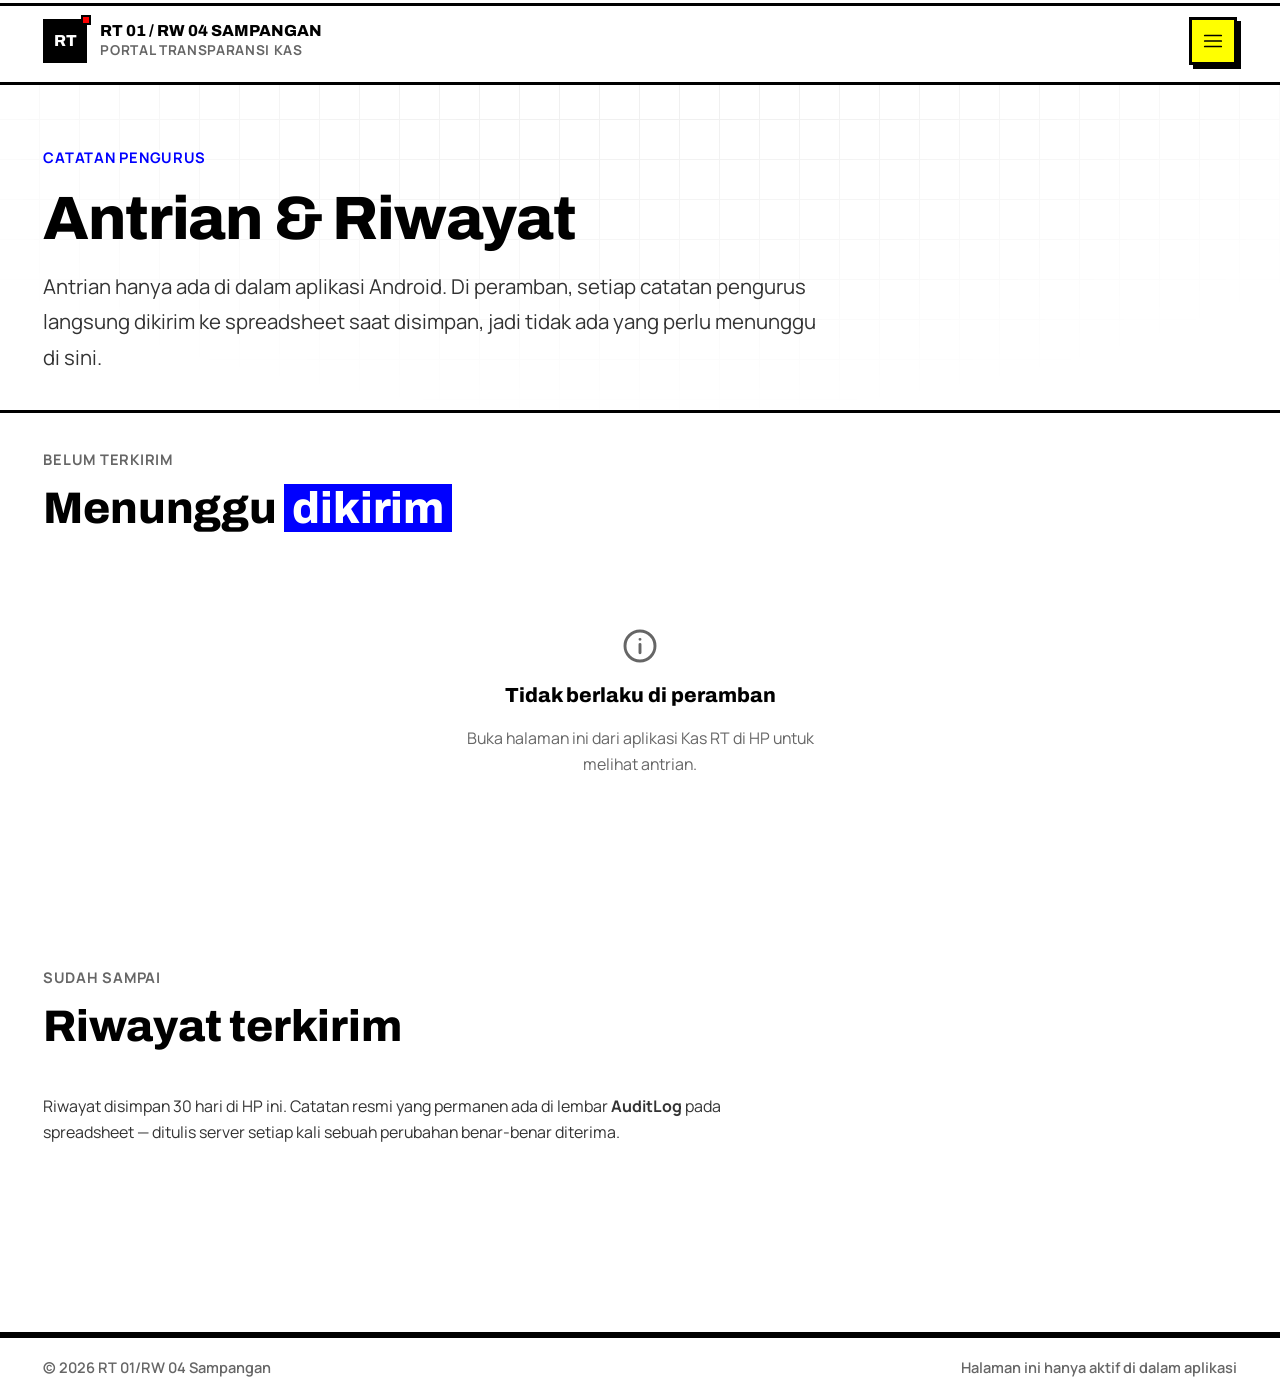
==== antrian.html @ a2fa1a93 "+menu ringkas menu + tambah menu arsip" ====
<!doctype html>
<html lang="id" class="no-js">
<head>
<meta charset="UTF-8">
<meta name="viewport" content="width=device-width, initial-scale=1">
<title data-pola="Antrian &amp; Riwayat — {rt}">Antrian &amp; Riwayat — RT 01/RW 04 Sampangan</title>
<meta name="description" content="Daftar catatan pengurus yang belum terkirim ke spreadsheet, dan perubahan yang perlu ditinjau.">
<meta name="color-scheme" content="light">
<meta name="robots" content="noindex">
<link rel="icon" href="data:image/svg+xml,%3Csvg xmlns='http://www.w3.org/2000/svg' viewBox='0 0 24 24'%3E%3Crect width='24' height='24' fill='%23FFFF00'/%3E%3Crect x='1.5' y='1.5' width='21' height='21' fill='none' stroke='%23000000' stroke-width='3'/%3E%3Ctext x='12' y='16.5' font-family='Verdana,sans-serif' font-size='10' font-weight='700' fill='%23000000' text-anchor='middle'%3ERT%3C/text%3E%3C/svg%3E">
<!-- Font dimuat lokal lewat @font-face di tokens.css (lihat catatan di sana).
     Tidak ada permintaan ke CDN Google: situs jadi satu perjalanan jaringan
     lebih ringan, dan di dalam aplikasi Android tipografinya tetap benar saat
     warga sedang offline. -->
<link rel="preload" href="assets/font/archivo-latin-var.woff2" as="font" type="font/woff2" crossorigin>
<link rel="preload" href="assets/font/manrope-latin-var.woff2" as="font" type="font/woff2" crossorigin>
<link rel="stylesheet" href="assets/css/tokens.css">
<link rel="stylesheet" href="assets/css/base.css">
<link rel="stylesheet" href="assets/css/motion.css">
<link rel="stylesheet" href="assets/css/components.css">
</head>
<body>
<!--
  HALAMAN KHUSUS APLIKASI.

  Dibuat sebagai halaman web, bukan layar native, dengan sengaja: isinya
  memperbandingkan angka rupiah, tanggal, dan nama kolom lembar — persis
  jenis tampilan yang sudah punya komponennya di sini (kartu, tabel, lencana,
  tombol brutalist). Membangunnya lagi dengan View Android berarti memelihara
  dua bahasa desain untuk satu produk, dan yang kedua pasti akan tertinggal.

  Dibuka lewat peramban biasa, halaman ini menjelaskan dirinya dan berhenti —
  tidak ada antrian di luar aplikasi.
-->
<div class="scroll-progress" aria-hidden="true"><span class="scroll-progress__bar"></span></div>
<a class="skip-link" href="#konten">Langsung ke konten</a>

<div class="bg-canvas" aria-hidden="true">
  <div class="bg-canvas__grid"></div>
</div>

<header class="site-header">
  <div class="container site-header__row">
    <a href="index.html" class="brand">
      <span class="brand__mark" aria-hidden="true">RT</span>
      <span class="brand__text">
        <span class="brand__name" data-isi="nama_rt">RT 01 / RW 04 Sampangan</span>
        <span class="brand__sub">Portal Transparansi Kas</span>
      </span>
    </a>

    <button class="nav-toggle" aria-expanded="false" aria-controls="nav-utama" aria-label="Buka menu navigasi">
      <svg class="nav-toggle__open" width="20" height="20" viewBox="0 0 24 24" fill="none" stroke="currentColor" stroke-width="1.9" stroke-linecap="round"><path d="M3 6h18M3 12h18M3 18h18"/></svg>
      <svg class="nav-toggle__close" width="20" height="20" viewBox="0 0 24 24" fill="none" stroke="currentColor" stroke-width="1.9" stroke-linecap="round"><path d="M18 6 6 18M6 6l12 12"/></svg>
    </button>

    <nav class="nav" id="nav-utama" aria-label="Navigasi utama">
      <a class="nav__link" href="index.html">Beranda</a>
      <a class="nav__link" href="laporan.html">Laporan Kas</a>
      <a class="nav__link" href="iuran.html">Iuran Warga</a>
      <a class="nav__link" href="kegiatan.html">Kegiatan</a>
      <a class="nav__link" href="bank-bpd.html">Rekening BPD</a>
      <a class="nav__link" href="dana-operasional.html">Dana Operasional</a>
      <a class="nav__link" href="tentang.html">Tentang</a>
      <a class="nav__link" href="https://arsip-gratis.my.id" target="_blank" rel="noopener">Simpan File Gratis</a>
    </nav>
  </div>
</header>

<main class="site-main" id="konten">

  <div class="page-head">
    <div class="container">
      <p class="eyebrow eyebrow--accent reveal">Catatan Pengurus</p>
      <h1 class="page-head__title reveal">Antrian &amp; Riwayat</h1>
      <p class="lede reveal" id="ringkasan">
        Catatan yang Anda buat saat tidak ada internet menunggu di sini sampai
        berhasil dikirim ke spreadsheet.
      </p>
    </div>
  </div>

  <!-- Perlu ditinjau: bentrok dan penolakan. Ditaruh PALING ATAS karena
       inilah satu-satunya bagian halaman ini yang menunggu keputusan orang. -->
  <section class="container section" style="padding-top:var(--sp-6)" id="bagian-tinjau" hidden>
    <div class="page-head__row mb-5 reveal">
      <div>
        <p class="eyebrow">Butuh Keputusan Anda</p>
        <h2 style="margin-top:var(--sp-3)">Perlu <span class="highlight-red">ditinjau</span></h2>
      </div>
    </div>
    <div id="daftar-tinjau" class="antrian-daftar"></div>
  </section>

  <section class="container section" style="padding-top:var(--sp-6)">
    <div class="page-head__row mb-5 reveal">
      <div>
        <p class="eyebrow">Belum Terkirim</p>
        <h2 style="margin-top:var(--sp-3)">Menunggu <span class="highlight-blue">dikirim</span></h2>
      </div>
    </div>
    <div id="daftar-tertunda" class="antrian-daftar"></div>
  </section>

  <section class="container section" style="padding-top:var(--sp-6)">
    <div class="page-head__row mb-5 reveal">
      <div>
        <p class="eyebrow">Sudah Sampai</p>
        <h2 style="margin-top:var(--sp-3)">Riwayat terkirim</h2>
      </div>
    </div>
    <div id="daftar-terkirim" class="antrian-daftar"></div>
    <p class="fs-sm muted measure mt-4">
      Riwayat disimpan 30 hari di HP ini. Catatan resmi yang permanen ada di
      lembar <strong>AuditLog</strong> pada spreadsheet — ditulis server setiap
      kali sebuah perubahan benar-benar diterima.
    </p>
  </section>

</main>

<footer class="site-footer">
  <div class="container site-footer__bottom">
    <span>&copy; <span data-isi="tahun_sekarang">2026</span> <span data-isi="nama_rt">RT 01/RW 04 Sampangan</span></span>
    <span>Halaman ini hanya aktif di dalam aplikasi</span>
  </div>
</footer>

<script type="module" src="assets/js/pages/antrian.js"></script>
</body>
</html>
---- assets/css/tokens.css ----
/* ==========================================================================
   TOKENS — Tema "BRUTAL" (Neo-Brutalism)
   Sumber tunggal untuk warna, tipografi, spasi, bentuk, dan gerak.
   Ubah di sini, seluruh situs ikut. Jangan menulis hex mentah di berkas lain.

   Identitas diambil utuh dari spesifikasi tema BRUTAL: empat warna murni
   (merah/biru/kuning + hitam-putih), font Syne untuk judul dan Manrope untuk
   teks, border hitam 3px, sudut 0 di mana-mana, dan bayangan KERAS ber-offset
   (Npx Npx 0) — bukan blur. Interaksi khasnya: elemen "ditekan turun" saat
   hover/klik, bergeser ke arah bayangannya sementara bayangannya mengecil.

   Rujukan keputusan: DECISIONS.md CP-24 (menggantikan CP-19 "Neo-Brutalist RT",
   yang sendiri menggantikan CP-05 "Editorial Ledger").
   ========================================================================== */

/* ==========================================================================
   FONT DIMUAT DARI SINI, BUKAN DARI CDN GOOGLE

   Sebelumnya tiap halaman memanggil fonts.googleapis.com lewat <link>. Itu
   berarti tipografi seluruh situs bergantung pada permintaan jaringan yang
   bisa gagal — dan di dalam aplikasi Android yang memang dirancang jalan
   tanpa internet, ia PASTI gagal setiap kali warga sedang offline. Yang
   terlihat bukan "sedang offline", melainkan judul dan angka rupiah yang
   tiba-tiba berganti font sistem: aplikasinya terlihat rusak justru pada
   saat ia sebenarnya bekerja persis seperti seharusnya.

   Keduanya adalah font VARIABEL, jadi satu berkas per keluarga sudah memuat
   seluruh rentang bobot yang dipakai proyek ini (600–800 untuk judul,
   400–800 untuk teks). Total 58 KB — lebih kecil daripada kumpulan berkas
   statis yang akan diunduh CDN untuk bobot-bobot yang sama.

   Hanya subset LATIN yang disertakan. Seluruh isi situs berbahasa Indonesia
   dan tidak memakai satu pun karakter di luar rentang itu.

   Situs juga ikut untung: satu perjalanan pulang-pergi ke CDN hilang dari
   jalur render kritis setiap halaman.

   Rujukan keputusan: DECISIONS.md CP-27.
   ========================================================================== */

@font-face {
  font-family: 'Archivo';
  font-style: normal;
  /* Rentang, bukan satu angka — inilah cara font variabel dideklarasikan.
     Menuliskannya sebagai `font-weight: 700` akan membuat peramban
     mensintesis bobot lain dengan menebalkan garis secara kasar. */
  font-weight: 600 800;
  font-display: swap;
  src: url('../font/archivo-latin-var.woff2') format('woff2');
}

@font-face {
  font-family: 'Manrope';
  font-style: normal;
  font-weight: 400 800;
  font-display: swap;
  src: url('../font/manrope-latin-var.woff2') format('woff2');
}

:root {
  /* --- Palet inti ----------------------------------------------------------
     Empat warna aksen saja, semuanya PRIMER MURNI — tidak ada tint, shade,
     atau gradien. Kedalaman dibawa oleh border tebal dan bayangan keras,
     bukan oleh variasi warna. Ini inti dari bahasa neo-brutalist. */
  --brutal-red:    #FF0000;
  --brutal-blue:   #0000FF;
  --brutal-yellow: #FFFF00;

  /* --- Permukaan ------------------------------------------------------------
     Putih murni. Bukan kertas hangat — brutalism tidak berpura-pura jadi
     benda fisik. Dua abu netral hanya untuk isian yang sengaja diredam
     (kepala tabel, sel terkunci), bukan untuk membentuk hierarki. */
  --paper:          #FFFFFF;
  --surface:        #FFFFFF;
  --surface-alt:    #F5F5F5;
  --surface-sunk:   #EBEBEB;

  /* --- Tinta ----------------------------------------------------------------
     Hitam penuh, bukan "hampir hitam". --ink-3 dipatok #666666 persis seperti
     --text-muted di spesifikasi: 5.74:1 di atas putih, aman untuk teks kecil. */
  --ink:            #000000;
  --ink-2:          #333333;   /* 12.6:1 — paragraf sekunder */
  --ink-3:          #666666;   /* 5.74:1 — label eyebrow, keterangan kaki */

  /* --- Garis ----------------------------------------------------------------
     SEMUA border hitam penuh, termasuk pemisah internal. Tidak ada garis
     rambut abu-abu di tema ini; kalau sebuah garis tidak layak hitam, garis
     itu tidak layak ada. --line-soft tetap ada sebagai nama supaya komponen
     lama tidak perlu diubah, tapi nilainya kini sama-sama hitam. */
  --line:           #000000;
  --line-soft:      #000000;
  --line-strong:    #000000;

  /* Footer kini putih dengan garis atas hitam tebal (spesifikasi bagian 8),
     menggantikan latar biru-navy #0D1117 dari tema sebelumnya. Navy bukan
     bagian dari palet BRUTAL. */
  --footer-bg:      #FFFFFF;

  /* --- Aksen interaktif -----------------------------------------------------
     Biru = tautan, fokus, dan pos "Iuran". 8.59:1 di atas putih, jadi aman
     dipakai sebagai warna teks berukuran berapa pun. */
  --accent:         #0000FF;
  --accent-hover:   #0000CC;
  --accent-soft:    #E0E0FF;
  --accent-line:    #0000FF;

  /* Kuning CTA — SELALU sebagai isian dengan teks hitam di atasnya, tidak
     pernah sebagai warna teks (1.07:1 di atas putih, mustahil terbaca). */
  --highlight:      #FFFF00;
  --highlight-ink:  #000000;

  /* --- Merah kritis ---------------------------------------------------------
     #FF0000 di atas putih hanya 4.0:1 — LULUS untuk teks besar (≥24px, atau
     ≥18.7px tebal) tapi GAGAL untuk teks kecil. Karena situs ini dibaca warga
     sepuh (CP-06), pembagiannya dibuat eksplisit:

       --critical      → isian, border, angka besar, judul yang disorot
       --critical-ink  → SATU-SATUNYA merah yang boleh jadi teks kecil (5.53:1)

     Pola yang sama sudah dipakai tema sebelumnya untuk kuning
     (--pos-ipal-ink), jadi ini bukan pengecualian baru. */
  --critical:       #FF0000;
  --critical-ink:   #D40000;
  --critical-soft:  #FFE0E0;
  --critical-line:  #FF0000;

  /* --- Tiga pos dana --------------------------------------------------------
     Warna hanya penguat, tidak pernah satu-satunya penyampai makna — selalu
     didampingi huruf I/P/L di matrik iuran. Iuran = biru, IPAL = kuning,
     Lelayu = merah. */
  --pos-iuran:      #0000FF;
  --pos-ipal:       #FFFF00;
  --pos-lelayu:     #FF0000;
  --pos-iuran-soft: #E0E0FF;
  --pos-ipal-soft:  #FFFACC;
  --pos-lelayu-soft:#FFE0E0;

  /* Kuning murni sebagai warna TEKS mustahil dibaca. Nilai amber gelap ini
     dipakai di tempat pos-ipal muncul sebagai teks/ikon, bukan isian (7.34:1). */
  --pos-ipal-ink:   #665500;

  /* --- Fokus ----------------------------------------------------------------
     Cincin fokus brutalist: kotak tegas, bukan halo lembut. Dua lapis supaya
     tetap terlihat baik di atas putih maupun di atas isian berwarna. */
  --focus:          #0000FF;
  --focus-ring:     0 0 0 3px var(--paper), 0 0 0 6px var(--focus);

  /* --- Latar halaman --------------------------------------------------------
     Aurora blur dan butiran kertas DIMATIKAN permanen: efek lembut
     bertentangan langsung dengan bahasa yang datar dan tegas. Yang tersisa
     hanya kisi garis 40px — pola dekoratif `.grid-pattern` dari spesifikasi,
     dipakai sebagai latar halaman yang sangat diredam. */
  --aurora-a:       #0000FF;
  --aurora-b:       #FF0000;
  --aurora-opacity: 0;
  --grid-opacity:   0.06;
  --grain-opacity:  0;
  --grid-size:      40px;

  /* --- Tipografi ------------------------------------------------------------
     KETERBACAAN MENANG ATAS GAYA. Pembacanya warga sepuh (CP-06) dan isinya
     angka uang — kalau sebuah huruf atau angka bisa salah dibaca, desainnya
     gagal, sebagus apa pun tampilannya.

     Spesifikasi BRUTAL meminta Syne untuk judul. Syne DILEPAS (lihat CP-25):
     ia font display geometris dengan bentuk huruf nyeleneh, dan dipakai di
     ukuran kecil — apalagi untuk ANGKA RUPIAH — jadi sulit dibaca. Nilai
     brutalis tema ini sebenarnya tidak dibawa oleh font sama sekali,
     melainkan oleh border 3px, bayangan keras, sudut 0, dan warna primer.
     Jadi font bisa diganti tanpa kehilangan identitas sedikit pun.

     Archivo menggantikannya: grotesque dengan x-height besar, apertur
     terbuka (c/e/a/s tidak menutup), dan bentuk 1/l/I serta 0/O yang jelas
     berbeda — dirancang justru untuk tetap terbaca di ukuran kecil, tapi
     tetap punya bobot 800 yang tegas untuk judul raksasa. Archivo juga
     sudah pernah dipakai proyek ini (CP-19), jadi sudah terbukti cocok.

     Angka memakai Manrope + `tabular-nums` (lihat .num di base.css): satu
     lebar untuk semua digit sehingga kolom rupiah lurus, dengan bentuk
     angka yang lugas — bukan angka geometris yang harus ditebak. */
  --font-display: 'Archivo', 'Segoe UI', system-ui, sans-serif;
  --font-text:    'Manrope', 'Segoe UI', system-ui, sans-serif;
  --font-num:     'Manrope', 'Segoe UI', system-ui, sans-serif;

  /* Basis 17px (bukan 16px) dipertahankan dari CP-06 — dinaikkan demi warga
     sepuh. Semua ukuran memakai rem, jadi satu angka ini menggeser seluruh
     skala. Skala di bawah sengaja jauh lebih ekstrem daripada tema lama:
     judul brutalist harus terasa terlalu besar. */
  /* Ukuran kecil dinaikkan dari revisi pertama (0.72/0.8/0.88rem). Pada basis
     17px itu jatuh ke 12,2px untuk label — terlalu kecil untuk mata sepuh,
     apalagi label di tema ini uppercase dan ber-tracking lebar. Sekarang
     lantainya 13,6px. */
  --fs-2xs:  0.8rem;
  --fs-xs:   0.86rem;
  --fs-sm:   0.94rem;
  --fs-base: 1rem;
  --fs-md:   1.2rem;
  --fs-lg:   1.5rem;
  /* Batas BAWAH tiap clamp ditentukan oleh kata terpanjang yang harus muat
     di layar 320px, bukan dipilih karena enak dilihat. Judul brutalist tidak
     bisa membungkus di tengah kata tanpa terlihat rusak, jadi kata seperti
     "TERBUKA" (hero) dan "OPERASIONAL" (judul halaman) yang menetapkan
     lantainya. Batas atas tetap besar — di desktop judul memang harus terasa
     terlalu besar. */
  --fs-xl:   clamp(1.7rem, 1.4rem + 2.2vw, 2.6rem);
  --fs-2xl:  clamp(1.85rem, 1.1rem + 3.4vw, 3.6rem);
  --fs-3xl:  clamp(2.2rem, 1.3rem + 5vw, 4.6rem);
  --fs-hero: clamp(1.9rem, 0.6rem + 6.6vw, 6rem);

  /* Revisi pertama memakai 1:1 persis ("judul menumpuk", ciri brutalist).
     Itu terlalu rapat begitu judulnya lebih dari satu baris — baris saling
     bersentuhan dan mata kehilangan jejak saat pindah baris. 1.1 masih
     terbaca rapat dan tegas, tapi tiap baris punya ruang sendiri. */
  --lh-tight: 1.1;
  --lh-snug:  1.3;
  --lh-base:  1.65;
  --lh-loose: 1.75;

  /* Tracking negatif merapatkan huruf sampai saling menempel — musuh
     keterbacaan. Archivo tidak butuh dirapatkan seperti Syne, jadi nilainya
     dibuat nyaris netral; hanya judul raksasa yang sedikit dirapatkan
     (lihat .hero__title). */
  --ls-display: -0.005em;
  --ls-tight:    0em;
  --ls-label:    0.05em;   /* tracking-wider pada label uppercase pendek */

  /* --- Spasi (kelipatan 4) --------------------------------------------------- */
  --sp-1:  0.25rem;
  --sp-2:  0.5rem;
  --sp-3:  0.75rem;
  --sp-4:  1rem;
  --sp-5:  1.5rem;
  --sp-6:  2rem;
  --sp-7:  3rem;
  --sp-8:  4rem;
  --sp-9:  6rem;
  --sp-10: 8rem;

  --section-y: clamp(3rem, 2rem + 5vw, 5rem);
  --gutter:    clamp(1.15rem, 0.6rem + 2.6vw, 3rem);
  --measure:   68ch;
  --container: 1280px;   /* max-w-7xl, sesuai spesifikasi bagian 5 */
  --container-narrow: 860px;

  /* --- Bentuk ---------------------------------------------------------------
     NOL di semua tempat, tanpa kecuali — termasuk --r-pill. Tema sebelumnya
     masih menyisakan lencana bulat; spesifikasi BRUTAL menutup celah itu:
     "tidak ada sudut membulat sama sekali". Karena hampir seluruh komponen
     memakai variabel ini, cukup diubah di sini. */
  --r-sm:   0px;
  --r-md:   0px;
  --r-lg:   0px;
  --r-xl:   0px;
  --r-pill: 0px;

  /* --- Ketebalan border -----------------------------------------------------
     3px adalah standar `.brutal-border` dari spesifikasi. Hierarki TIDAK
     dibuat dengan menebalkan border (semua kotak penting sama tebal), tapi
     dengan kedalaman bayangan di bawah. --bw-1 hanya untuk pemisah paling
     rapat, mis. baris tabel matrik 91 warga. */
  --bw-1: 2px;
  --bw-2: 3px;
  --bw-3: 3px;

  /* --- Bayangan keras -------------------------------------------------------
     Offset tanpa blur, tanpa opacity. Inilah tanda tangan tema ini.
     Tiga tingkat kedalaman = tiga tingkat kepentingan:

       --sh-1 (4px) → lencana, tombol kecil, kartu sekunder
       --sh-2 (6px) → tombol utama, kartu, panel
       --sh-3 (8px) → kartu saldo, modal, elemen hero

     Tiap tingkat punya pasangan "--press": nilai saat elemen ditekan. Aturan
     mainnya, elemen bergeser PERSIS sejauh selisih offsetnya, sehingga sudut
     kanan-bawah bayangan tidak pernah bergerak — ilusi menekan tombol fisik.
     Memakai var(--ink) supaya satu definisi cukup. */
  --sh-1:       4px 4px 0 var(--ink);
  --sh-1-press: 2px 2px 0 var(--ink);
  --sh-2:       6px 6px 0 var(--ink);
  --sh-2-press: 3px 3px 0 var(--ink);
  --sh-3:       8px 8px 0 var(--ink);
  --sh-3-press: 4px 4px 0 var(--ink);

  /* Bayangan berwarna — dipakai hemat, hanya di kolase hero dan kartu yang
     memang mewakili satu pos dana tertentu. */
  --sh-red:    8px 8px 0 var(--brutal-red);
  --sh-blue:   8px 8px 0 var(--brutal-blue);
  --sh-yellow: 8px 8px 0 var(--brutal-yellow);

  /* --- Gerak ----------------------------------------------------------------
     0.1s ease untuk interaksi tekan, persis seperti spesifikasi: brutalism
     tidak "mengalun", ia menjepret. Durasi lebih panjang hanya untuk reveal
     saat gulir dan marquee. */
  --t-press: 100ms;
  --t-fast:  120ms;
  --t-base:  180ms;
  --t-slow:  300ms;
  --ease-out: cubic-bezier(0.16, 1, 0.3, 1);
  --ease-in:  cubic-bezier(0.7, 0, 0.84, 0);
  --ease-mid: cubic-bezier(0.4, 0, 0.2, 1);
  --ease-step: cubic-bezier(0.2, 0, 0, 1);   /* tegas, nyaris tanpa ekor */

  /* Reveal saat gulir tetap memakai overshoot: kartu jatuh, melewati sedikit
     posisi akhirnya, lalu "klik" masuk ke tempat. Cocok dengan bahasa yang
     tegas — bukan pudar lembut. */
  --ease-overshoot: cubic-bezier(0.34, 1.56, 0.64, 1);

  --marquee-speed: 26s;

  /* --- Lapisan --------------------------------------------------------------- */
  --z-bg:      0;
  --z-base:    1;
  --z-sticky:  20;
  --z-header:  40;
  --z-overlay: 60;
  --z-toast:   80;

  --touch: 48px;   /* dinaikkan dari 44px — tombol brutalist memang besar */

  /* Mode gelap otomatis tetap DIMATIKAN (CP-20). Tema BRUTAL adalah tema
     terang dengan tinta hitam; membalikkannya akan menghilangkan kontras
     border-hitam-di-atas-putih yang jadi seluruh identitasnya. */
  color-scheme: light;
}
---- assets/css/base.css ----
/* ==========================================================================
   BASE — reset, tipografi, primitif tata letak, utilitas tanda tangan BRUTAL
   ========================================================================== */

*, *::before, *::after { box-sizing: border-box; }

* { margin: 0; }

/* Aturan emas tema ini: TIDAK ADA sudut membulat di mana pun. Reset global
   ini menangkap juga elemen yang radiusnya datang dari user-agent (input,
   button, select di Safari/iOS) — bukan cuma komponen kita sendiri. */
*, *::before, *::after { border-radius: 0; }

html {
  /* 106.25% dari 16px = 17px (CP-06, demi warga sepuh) */
  font-size: 106.25%;
  -webkit-text-size-adjust: 100%;
  scroll-behavior: smooth;
  /* Header sticky + pita marquee ~120px, supaya anchor tidak tertutup */
  scroll-padding-top: 8rem;
}

@media (prefers-reduced-motion: reduce) {
  html { scroll-behavior: auto; }
}

body {
  min-height: 100dvh;
  font-family: var(--font-text);
  font-size: var(--fs-base);
  font-weight: 400;
  line-height: var(--lh-base);
  color: var(--ink);
  background: var(--paper);
  -webkit-font-smoothing: antialiased;
  -moz-osx-font-smoothing: grayscale;
  text-rendering: optimizeLegibility;
  /* Kunci: body tidak pernah menggulir ke samping. Tabel lebar dan pita
     marquee menggulir di dalam pembungkusnya sendiri, bukan menyeret
     seluruh halaman. */
  overflow-x: hidden;
}

img, svg, video { display: block; max-width: 100%; height: auto; }

button, input, select, textarea { font: inherit; color: inherit; }

button { cursor: pointer; background: none; border: none; padding: 0; }

a { color: inherit; text-decoration: none; }

ul, ol { list-style: none; padding: 0; }

table { border-collapse: collapse; width: 100%; }

/* --- Fokus keyboard -------------------------------------------------------
   Cincin fokus tidak pernah dihapus. Kotak tegas dua lapis, bukan halo. */
:focus-visible {
  outline: none;
  box-shadow: var(--focus-ring);
  position: relative;
  z-index: var(--z-sticky);
}

/* --- Tipografi ------------------------------------------------------------
   Archivo bobot 800 untuk semua judul — cukup tebal untuk terbaca tegas,
   tapi bentuk hurufnya tetap grotesque biasa yang mudah dikenali, bukan
   font display bergaya. Huruf kapital TIDAK dipasang di sini: hanya label
   pendek (eyebrow, lencana, tombol, kepala tabel) yang di-uppercase, karena
   teks kapital menghilangkan bentuk-kata yang justru jadi pegangan utama
   pembaca sepuh. Judul dan kalimat memakai kapitalisasi biasa. */

h1, h2, h3, h4 {
  font-family: var(--font-display);
  font-weight: 800;
  line-height: var(--lh-tight);
  letter-spacing: var(--ls-display);
  text-wrap: balance;
  /* Jaring pengaman terakhir. Skala di tokens.css sudah dihitung supaya kata
     terpanjang muat sampai lebar 320px, tapi nama kegiatan atau judul baru
     yang lebih panjang bisa muncul kapan saja dari data. `break-word` hanya
     aktif kalau sebuah kata benar-benar tidak muat sendirian di satu baris —
     jadi ia tidak pernah memotong teks yang sebetulnya masih bisa dibungkus
     secara normal, dan halaman tidak akan pernah menggulir ke samping. */
  overflow-wrap: break-word;
}

h1 { font-size: var(--fs-2xl); }
h2 { font-size: var(--fs-xl); }
h3 { font-size: var(--fs-lg); letter-spacing: var(--ls-tight); }
h4 { font-size: var(--fs-md); letter-spacing: var(--ls-tight); }

p { text-wrap: pretty; }

strong, b { font-weight: 700; }

/* Angka selalu tabular — kolom rupiah harus lurus, dan lebarnya tidak boleh
   berubah saat nilainya di-animasi menghitung naik.

   Tema lama memakai JetBrains Mono untuk ini. Manrope kini menggantikannya:
   `tabular-nums` memberi lebar angka yang seragam, jadi kolom tetap rata
   tanpa perlu font monospace ketiga yang memecah identitas dua-font. */
.num {
  font-family: var(--font-num);
  font-variant-numeric: tabular-nums;
  font-feature-settings: 'tnum' 1;
  letter-spacing: -0.01em;
}

/* Angka besar (saldo, statistik). SATU sistem angka untuk seluruh situs —
   angka besar dan angka di dalam tabel memakai bentuk yang sama persis,
   supaya warga tidak perlu "menyesuaikan mata" saat berpindah dari kartu
   saldo ke baris jurnal. Bobotnya yang membedakan, bukan fontnya. */
.num--display {
  font-family: var(--font-num);
  font-weight: 800;
  font-variant-numeric: tabular-nums;
  letter-spacing: -0.01em;
}

/* Label kecil huruf besar — penanda bahasa BRUTAL di seluruh situs.
   Manrope 700, uppercase, tracking 0.05em. */
.eyebrow {
  font-family: var(--font-text);
  font-size: var(--fs-xs);
  font-weight: 700;
  letter-spacing: var(--ls-label);
  text-transform: uppercase;
  color: var(--ink-3);
}

.eyebrow--accent { color: var(--accent); }

/* Eyebrow sebagai LENCANA — kotak kuning berbingkai hitam, wujud "CREATIVE
   AGENCY" di spesifikasi. Dipakai untuk penanda paling penting saja. */
.eyebrow--badge {
  display: inline-block;
  padding: var(--sp-2) var(--sp-3);
  background: var(--highlight);
  color: var(--highlight-ink);
  border: var(--bw-2) solid var(--ink);
  box-shadow: var(--sh-1);
}

/* Paragraf pengantar dinaikkan dari --ink-3 (#666, 5.74:1) ke --ink-2
   (#333, 12.6:1). #666 lolos ambang WCAG, tapi ambang itu batas minimum
   untuk penglihatan normal — bukan target untuk pembaca sepuh. Abu muda
   hanya dipakai untuk keterangan pendek, tidak untuk teks yang harus
   benar-benar dibaca. */
.lede {
  font-size: var(--fs-md);
  line-height: var(--lh-loose);
  color: var(--ink-2);
  max-width: var(--measure);
}

.muted { color: var(--ink-2); }
.dim   { color: var(--ink-3); }

.text-pos { color: var(--accent); }
.text-neg { color: var(--critical-ink); }

/* --- Sorotan blok (efek stabilo) ------------------------------------------
   Pola tanda tangan spesifikasi: kata kunci di dalam judul diberi latar
   warna solid, seperti dicoret stabilo. Selalu dipakai pada teks BESAR —
   putih di atas #FF0000 hanya 4.0:1, yang lulus AA untuk teks besar saja.
   Untuk teks berukuran normal, pakai .highlight-yellow (hitam di atas
   kuning, 19.6:1) yang aman di ukuran berapa pun. */

.highlight-red,
.highlight-blue,
.highlight-yellow {
  padding: 0 0.18em;
  /* box-decoration-break menjaga latar tetap utuh ketika judul patah baris —
     tanpa ini, potongan kedua kehilangan padding kirinya. */
  -webkit-box-decoration-break: clone;
  box-decoration-break: clone;
}

.highlight-red    { background: var(--brutal-red);    color: #FFFFFF; }
.highlight-blue   { background: var(--brutal-blue);   color: #FFFFFF; }
.highlight-yellow { background: var(--brutal-yellow); color: var(--ink); }

/* --- Primitif tata letak -------------------------------------------------- */

.container {
  width: 100%;
  max-width: var(--container);
  margin-inline: auto;
  padding-inline: var(--gutter);
}

.container--narrow { max-width: var(--container-narrow); }

.section { padding-block: var(--section-y); }

/* Section bergaya gelap — latar hitam penuh, teks putih. Dipakai untuk
   bagian "cara kerja" bernomor, meniru section Services di spesifikasi.
   Melebar melewati container supaya benar-benar penuh selebar layar. */
.section--dark {
  background: var(--ink);
  color: var(--paper);
  border-block: var(--bw-2) solid var(--ink);
}

.section--dark .eyebrow { color: rgba(255, 255, 255, 0.72); }
.section--dark .lede    { color: rgba(255, 255, 255, 0.78); }
.section--dark .dim     { color: rgba(255, 255, 255, 0.65); }

/* Section bergaya kuning — latar CTA penuh, teks hitam. Dipakai untuk blok
   kontak bendahara. */
.section--cta {
  background: var(--highlight);
  color: var(--ink);
  border-block: var(--bw-2) solid var(--ink);
}

.section--cta .eyebrow,
.section--cta .lede,
.section--cta .dim { color: var(--ink); }

.stack > * + * { margin-top: var(--sp-4); }
.stack-sm > * + * { margin-top: var(--sp-2); }
.stack-lg > * + * { margin-top: var(--sp-6); }

.cluster {
  display: flex;
  flex-wrap: wrap;
  align-items: center;
  gap: var(--sp-3);
}

.grid { display: grid; gap: var(--sp-5); }

.grid-2 { grid-template-columns: repeat(2, minmax(0, 1fr)); }
.grid-3 { grid-template-columns: repeat(3, minmax(0, 1fr)); }
.grid-4 { grid-template-columns: repeat(4, minmax(0, 1fr)); }

@media (max-width: 960px) {
  .grid-4 { grid-template-columns: repeat(2, minmax(0, 1fr)); }
}
@media (max-width: 720px) {
  .grid-3, .grid-4 { grid-template-columns: minmax(0, 1fr); }
}
@media (max-width: 560px) {
  .grid-2 { grid-template-columns: minmax(0, 1fr); }
}

/* Garis pemisah — tebal dan hitam, bukan garis rambut */
.rule {
  height: var(--bw-2);
  background: var(--ink);
  border: 0;
}

.rule--strong { height: 6px; }

/* --- Utilitas tanda tangan BRUTAL -----------------------------------------
   Tiga kelas inti dari spesifikasi bagian 4. Sebagian besar komponen di
   components.css sudah memakai kombinasi ini secara langsung lewat token;
   kelas di sini untuk markup yang dirakit di JS dan penggunaan sekali pakai. */

.brutal-border { border: var(--bw-2) solid var(--ink); }

.brutal-shadow {
  box-shadow: var(--sh-3);
  transition: transform var(--t-press) ease,
              box-shadow var(--t-press) ease;
}

/* Efek "ditekan": elemen bergeser 4px ke kanan-bawah sementara bayangannya
   menyusut 8px→4px. Karena geseran sama persis dengan penyusutan, sudut
   kanan-bawah bayangan diam di tempat — itu yang membuatnya terbaca sebagai
   tekanan, bukan sekadar pergerakan. */
.brutal-shadow:hover {
  box-shadow: var(--sh-3-press);
  transform: translate(4px, 4px);
}

/* --- Pola kisi dekoratif --------------------------------------------------- */

.grid-pattern {
  background-image:
    linear-gradient(var(--ink) 1px, transparent 1px),
    linear-gradient(90deg, var(--ink) 1px, transparent 1px);
  background-size: var(--grid-size) var(--grid-size);
}

/* --- Utilitas kecil -------------------------------------------------------
   Sengaja sedikit. Kalau daftar ini tumbuh panjang, itu tanda pola tersebut
   sebenarnya layak jadi komponen. */

.fs-xs { font-size: var(--fs-xs); }
.fs-sm { font-size: var(--fs-sm); }
.fs-md { font-size: var(--fs-md); }

.measure { max-width: var(--measure); }
.w-full { width: 100%; }
.flex-1 { flex: 1; }
.ml-auto { margin-left: auto; }
.nowrap { white-space: nowrap; }
.center { text-align: center; }

.upper {
  text-transform: uppercase;
  letter-spacing: var(--ls-label);
  font-weight: 700;
}

.mt-3 { margin-top: var(--sp-3); }
.mt-4 { margin-top: var(--sp-4); }
.mt-5 { margin-top: var(--sp-5); }
.mt-6 { margin-top: var(--sp-6); }
.mt-7 { margin-top: var(--sp-7); }

.mb-3 { margin-bottom: var(--sp-3); }
.mb-4 { margin-bottom: var(--sp-4); }
.mb-5 { margin-bottom: var(--sp-5); }
.mb-6 { margin-bottom: var(--sp-6); }

/* --- Utilitas aksesibilitas ----------------------------------------------- */

.sr-only {
  position: absolute;
  width: 1px; height: 1px;
  padding: 0; margin: -1px;
  overflow: hidden;
  clip: rect(0, 0, 0, 0);
  white-space: nowrap;
  border: 0;
}

.skip-link {
  position: absolute;
  top: var(--sp-3);
  left: var(--sp-3);
  z-index: var(--z-toast);
  padding: var(--sp-3) var(--sp-4);
  background: var(--highlight);
  color: var(--ink);
  border: var(--bw-2) solid var(--ink);
  box-shadow: var(--sh-2);
  font-size: var(--fs-sm);
  font-weight: 700;
  text-transform: uppercase;
  letter-spacing: var(--ls-label);
  transform: translateY(-200%);
  transition: transform var(--t-fast) var(--ease-out);
}

.skip-link:focus-visible { transform: translateY(0); }

/* --- Latar halaman ---------------------------------------------------------
   Tiga lapisan diam di belakang seluruh konten. Aurora dan butiran kini
   ber-opacity 0 lewat token (lihat tokens.css) — elemen DOM-nya sengaja
   dibiarkan supaya struktur halaman tidak perlu diubah di tujuh berkas HTML.
   Yang tersisa hanya kisi 40px yang sangat diredam. */

.bg-canvas {
  position: fixed;
  inset: 0;
  z-index: var(--z-bg);
  pointer-events: none;
  overflow: hidden;
}

.bg-canvas__aurora {
  position: absolute;
  filter: blur(90px);
  opacity: var(--aurora-opacity);
  will-change: transform;
}

.bg-canvas__aurora--a {
  width: 62vmax; height: 62vmax;
  top: -22vmax; left: -16vmax;
  background: radial-gradient(circle, var(--aurora-a) 0%, transparent 68%);
}

.bg-canvas__aurora--b {
  width: 54vmax; height: 54vmax;
  bottom: -20vmax; right: -14vmax;
  background: radial-gradient(circle, var(--aurora-b) 0%, transparent 68%);
}

/* Kisi 40px — `.grid-pattern` dari spesifikasi, dipakai sebagai tekstur
   halaman. Di-mask supaya memudar sebelum mencapai konten padat di bawah. */
.bg-canvas__grid {
  position: absolute;
  inset: -1px;
  opacity: var(--grid-opacity);
  background-image:
    linear-gradient(var(--ink) 1px, transparent 1px),
    linear-gradient(90deg, var(--ink) 1px, transparent 1px);
  background-size: var(--grid-size) var(--grid-size);
  mask-image: radial-gradient(ellipse 90% 60% at 50% 0%, #000 20%, transparent 80%);
}

.bg-canvas__grain {
  position: absolute;
  inset: 0;
  opacity: var(--grain-opacity);
}

/* Konten selalu di atas latar */
.site-header, .site-main, .site-footer { position: relative; z-index: var(--z-base); }

/* --- Cetak ----------------------------------------------------------------
   Bayangan keras 8px menghabiskan tinta tanpa memberi informasi apa pun di
   atas kertas, jadi dilepas seluruhnya; border hitam sudah cukup membawa
   struktur. */
@media print {
  .bg-canvas, .site-header, .site-footer, .marquee, .no-print { display: none !important; }
  body { background: #fff; color: #000; }
  * { box-shadow: none !important; }
  .card, .panel, .balance, .stat { border: 1.5px solid #000 !important; }
  .section--dark { background: #fff !important; color: #000 !important; }
}
---- assets/css/motion.css ----
/* ==========================================================================
   MOTION
   Aturan yang dipegang di seluruh berkas ini:
   1. Hanya transform dan opacity. Tidak pernah width/height/top/left.
   2. Gerak menjelaskan sebab-akibat, tidak menghias.
   3. Brutalism menjepret, bukan mengalun — interaksi tekan 100ms, bukan 300.
   4. Semuanya berhenti pada prefers-reduced-motion.
   Rujukan: DECISIONS.md CP-07, CP-24
   ========================================================================== */

/* --- Latar bergerak -------------------------------------------------------
   Keyframes aurora dipertahankan supaya elemen DOM lama tidak jadi yatim,
   tetapi opasitasnya sudah 0 di tokens.css — praktis tidak dirender. */

@keyframes aurora-drift-a {
  0%   { transform: translate3d(0, 0, 0) scale(1); }
  33%  { transform: translate3d(6vw, 4vh, 0) scale(1.09); }
  66%  { transform: translate3d(-3vw, 7vh, 0) scale(0.96); }
  100% { transform: translate3d(0, 0, 0) scale(1); }
}

@keyframes aurora-drift-b {
  0%   { transform: translate3d(0, 0, 0) scale(1); }
  40%  { transform: translate3d(-7vw, -5vh, 0) scale(1.12); }
  75%  { transform: translate3d(4vw, -2vh, 0) scale(0.94); }
  100% { transform: translate3d(0, 0, 0) scale(1); }
}

.bg-canvas__aurora--a { animation: aurora-drift-a 62s var(--ease-mid) infinite; }
.bg-canvas__aurora--b { animation: aurora-drift-b 74s var(--ease-mid) infinite; }

/* --- Pita marquee ---------------------------------------------------------
   Teks berjalan tak berujung di pita hitam. Jalurnya berisi DUA salinan
   daftar yang identik; animasi menggeser -50%, yaitu tepat selebar satu
   salinan, lalu melompat balik ke 0. Karena salinan kedua saat itu persis
   menempati posisi salinan pertama, lompatannya tidak terlihat.

   Konsekuensinya: markup HTML wajib memuat kedua salinan, dan salinan kedua
   harus aria-hidden supaya pembaca layar tidak membacakan daftar dua kali. */

@keyframes marquee {
  0%   { transform: translate3d(0, 0, 0); }
  100% { transform: translate3d(-50%, 0, 0); }
}

.animate-marquee {
  animation: marquee var(--marquee-speed) linear infinite;
  will-change: transform;
}

/* Berhenti saat kursor di atasnya — memberi kesempatan membaca, sekaligus
   isyarat bahwa pita ini bukan sekadar dekorasi. */
.marquee:hover .animate-marquee { animation-play-state: paused; }

/* --- Reveal saat gulir ----------------------------------------------------
   Kelas .reveal dipasang di HTML; JS menambahkan .is-visible lewat
   IntersectionObserver. Kalau JS mati, aturan .no-js di bawah menampilkan
   semuanya — konten tidak boleh sandera pada JavaScript.

   Gaya "jatuh dan mengunci": elemen naik dari bawah, melewati sedikit posisi
   akhirnya, lalu mental balik pas di tempat — seperti kartu yang "klik"
   terkunci. Opacity tetap ease-out biasa (opacity dengan overshoot berkedip),
   hanya transform yang memakai --ease-overshoot. */

.reveal {
  opacity: 0;
  transform: translate3d(0, 28px, 0);
  transition:
    opacity var(--t-base) var(--ease-out),
    transform var(--t-slow) var(--ease-overshoot);
  transition-delay: var(--reveal-delay, 0ms);
  will-change: transform, opacity;
}

.reveal.is-visible {
  opacity: 1;
  transform: translate3d(0, 0, 0);
}

/* Setelah selesai, lepas will-change supaya tidak menahan layer GPU */
.reveal.is-settled { will-change: auto; }

/* Stagger 60ms — cukup untuk terbaca sebagai urutan, belum terasa lambat */
.reveal-group > *:nth-child(1) { --reveal-delay: 0ms; }
.reveal-group > *:nth-child(2) { --reveal-delay: 60ms; }
.reveal-group > *:nth-child(3) { --reveal-delay: 120ms; }
.reveal-group > *:nth-child(4) { --reveal-delay: 180ms; }
.reveal-group > *:nth-child(5) { --reveal-delay: 240ms; }
.reveal-group > *:nth-child(6) { --reveal-delay: 300ms; }
.reveal-group > *:nth-child(n+7) { --reveal-delay: 340ms; }

/* --- Bilah progres gulir ---------------------------------------------------
   Pita kuning tebal di puncak viewport yang memanjang mengikuti gulir. JS
   (ui.js: pasangProgresGulir) mengatur --progres-gulir (0–1); di sinilah
   nilainya dipakai sebagai scaleX, supaya JS tidak pernah menulis style
   transform langsung. */
.scroll-progress {
  position: fixed;
  top: 0; left: 0; right: 0;
  z-index: var(--z-toast);
  height: 6px;
  background: var(--paper);
  border-bottom: var(--bw-2) solid var(--ink);
  pointer-events: none;
}

.scroll-progress__bar {
  height: 100%;
  width: 100%;
  background: var(--highlight);
  transform: scaleX(var(--progres-gulir, 0));
  transform-origin: left center;
  /* Sengaja TANPA transition — bilah ini harus mengikuti posisi gulir persis
     1:1 pada setiap frame. Transisi di sini akan membuatnya "mengekor". */
}

@media (prefers-reduced-motion: reduce) {
  .scroll-progress__bar { background: var(--ink); }
}

/* --- Garis bawah yang tertarik saat hover --------------------------------- */

.link-draw {
  position: relative;
  display: inline-block;
  padding-bottom: 2px;
  font-weight: 700;
}

.link-draw::after {
  content: '';
  position: absolute;
  left: 0; bottom: 0;
  width: 100%; height: var(--bw-2);
  background: currentColor;
  transform: scaleX(0);
  transform-origin: right;
  transition: transform var(--t-base) var(--ease-step);
}

.link-draw:hover::after,
.link-draw:focus-visible::after {
  transform: scaleX(1);
  transform-origin: left;
}

/* --- Penanda "data langsung" ----------------------------------------------
   Kotak, bukan lingkaran — tidak ada sudut membulat di tema ini. Denyutnya
   memakai opacity+scale supaya tidak memicu layout. */

@keyframes soft-pulse {
  0%, 100% { opacity: 1; transform: scale(1); }
  50%      { opacity: 0.3; transform: scale(0.7); }
}

.live-dot {
  display: inline-block;
  width: 9px; height: 9px;
  background: var(--accent);
  border: 1.5px solid var(--ink);
  animation: soft-pulse 2.2s steps(1, end) infinite;
  flex: none;
}

.live-dot--stale { background: var(--critical); animation: none; }

/* --- Skeleton saat memuat -------------------------------------------------
   Dipakai alih-alih spinner: bentuknya sudah menyerupai konten akhir, jadi
   tata letak tidak melompat saat data tiba. Kilaunya diganti jadi geser
   blok bertepi keras — gradien lembut tidak punya tempat di tema ini. */

@keyframes shimmer {
  0%   { transform: translateX(-100%); }
  100% { transform: translateX(100%); }
}

.skeleton {
  position: relative;
  overflow: hidden;
  background: var(--surface-alt);
  border: var(--bw-1) solid var(--ink);
  color: transparent !important;
  user-select: none;
}

.skeleton::after {
  content: '';
  position: absolute;
  inset: 0;
  width: 40%;
  background: var(--surface-sunk);
  animation: shimmer 1.4s var(--ease-mid) infinite;
}

.skeleton-line { height: 1em; display: block; }
.skeleton-line + .skeleton-line { margin-top: var(--sp-2); }

/* --- Masuknya pita peringatan & toast -------------------------------------- */

@keyframes slide-down {
  from { opacity: 0; transform: translate3d(0, -10px, 0); }
  to   { opacity: 1; transform: translate3d(0, 0, 0); }
}

.animate-slide-down { animation: slide-down var(--t-base) var(--ease-out) both; }

/* --- Transisi antar halaman ----------------------------------------------
   Peningkatan progresif. Peramban yang mendukung mendapat silang-pudar halus
   saat berpindah halaman; yang tidak, tidak kehilangan apa pun. */

@view-transition { navigation: auto; }

::view-transition-old(root) {
  animation: vt-out 140ms var(--ease-in) both;
}
::view-transition-new(root) {
  animation: vt-in 240ms var(--ease-out) both;
}

@keyframes vt-out { to { opacity: 0; } }
@keyframes vt-in  { from { opacity: 0; transform: translate3d(0, 8px, 0); } }

/* ==========================================================================
   HORMATI PREFERENSI GERAK
   Bukan sekadar memperpendek durasi — marquee benar-benar berhenti di posisi
   awalnya (bukan di tengah teks yang terpotong), angka langsung menampilkan
   nilai akhir, dan tidak ada yang bergeser.
   ========================================================================== */

@media (prefers-reduced-motion: reduce) {
  *, *::before, *::after {
    animation-duration: 0.01ms !important;
    animation-iteration-count: 1 !important;
    transition-duration: 0.01ms !important;
    scroll-behavior: auto !important;
  }

  .bg-canvas__aurora--a,
  .bg-canvas__aurora--b { animation: none !important; transform: none !important; }

  /* Marquee: hentikan di translate 0, bukan di posisi acak. Pitanya jadi
     daftar saldo statis yang bisa digulir manual — isinya tetap terbaca
     seluruhnya, hanya tidak berjalan sendiri. */
  .animate-marquee { animation: none !important; transform: none !important; }
  .marquee__viewport { overflow-x: auto; }
  /* Salinan kedua hanya ada demi ilusi gulungan tanpa ujung. Tanpa animasi
     ia cuma jadi daftar saldo yang terulang dua kali. */
  .marquee__group[aria-hidden='true'] { display: none; }
  /* Tidak ada yang bergerak, jadi tombol jeda kehilangan gunanya. */
  .marquee__jeda { display: none; }

  .reveal { opacity: 1 !important; transform: none !important; }

  .skeleton::after { animation: none !important; display: none; }

  .live-dot { animation: none !important; }

  @view-transition { navigation: none; }
}

/* Tanpa JavaScript, konten tetap terlihat penuh */
.no-js .reveal { opacity: 1; transform: none; }
---- assets/css/components.css ----
/* ==========================================================================
   COMPONENTS — Tema "BRUTAL"
   Setiap komponen di sini punya keadaan hover, fokus, aktif, dan kosong.
   Komponen yang hanya benar saat datanya sempurna adalah mockup, bukan produk.

   ATURAN EMAS TEMA INI (spesifikasi bagian 4):
   Setiap kartu/tombol/kotak penting = border 3px hitam + bayangan keras
   ber-offset (Npx Npx 0 hitam). Saat hover, bayangan MENGECIL sebesar N/2
   sementara elemen BERGESER sejauh N/2 ke arah bayangan — sehingga sudut
   kanan-bawah bayangan diam di tempat. Saat aktif/klik, bayangan hilang
   sepenuhnya dan elemen bergeser penuh sejauh N. Ilusinya: tombol fisik
   yang benar-benar ditekan masuk ke halaman.
   ========================================================================== */

/* --------------------------------------------------------------------------
   IZIN MENYUSUT UNTUK ITEM FLEX

   Masalah lintas-komponen, bukan gaya visual. Anak sebuah flex container
   punya `min-width: auto` secara bawaan, yang berarti ia MENOLAK menyusut
   lebih kecil dari lebar min-content-nya. Begitu teks di dalamnya lebih
   lebar dari layar — dan di 320px itu mudah terjadi — item tersebut
   mendorong keluar induknya, lalu seluruh halaman menggulir ke samping.

   `min-width: 0` mengembalikan izin menyusut, sehingga teks membungkus
   seperti seharusnya. Dikumpulkan di satu tempat karena gejalanya identik
   di banyak komponen dan mudah terlupa saat menambah komponen flex baru.

   Catatan: ini TIDAK dipasang ke .matrix-wrap. Tabel matrik memang sengaja
   lebih lebar dari layar dan digulir di dalam pembungkusnya sendiri.
   -------------------------------------------------------------------------- */

.panel__head > *,
.panel__title,
.page-head__row > *,
.hero__grid > *,
.doorway__title,
.person > *,
.entry__main,
.ledger__head > *,
.site-footer__bottom > *,
.contact > *,
.notice > *,
.source-note > *,
.admin-bar > *,
.matrix-legend__item { min-width: 0; }

/* --------------------------------------------------------------------------
   HEADER
   Menyusut saat digulir. Tinggi berubah lewat padding pada baris dalam,
   bukan pada elemen sticky — supaya tidak ada layout shift di konten.
   -------------------------------------------------------------------------- */

.site-header {
  position: sticky;
  top: 0;
  z-index: var(--z-header);
  /* Latar solid opak, tanpa blur — kaca buram bertentangan dengan bahasa
     neo-brutalist yang datar dan tegas. */
  background: var(--paper);
  border-bottom: var(--bw-2) solid var(--ink);
}

.site-header__row {
  display: flex;
  align-items: center;
  justify-content: space-between;
  gap: var(--sp-4);
  padding-block: var(--sp-4);
  transition: padding var(--t-base) var(--ease-out);
}

.site-header.is-stuck .site-header__row { padding-block: var(--sp-3); }

.brand {
  display: flex;
  align-items: center;
  gap: var(--sp-3);
  min-width: 0;
}

/* Logo: kotak hitam bertuliskan RT, ditemani titik merah kecil — elemen
   dekoratif "titik" dari spesifikasi bagian 6 item 1. */
.brand__mark {
  position: relative;
  width: 44px; height: 44px;
  flex: none;
  display: grid;
  place-items: center;
  background: var(--ink);
  color: var(--paper);
  font-family: var(--font-display);
  font-weight: 800;
  font-size: var(--fs-sm);
  letter-spacing: 0.02em;
}

.brand__mark::after {
  content: '';
  position: absolute;
  top: -4px; right: -4px;
  width: 10px; height: 10px;
  background: var(--brutal-red);
  border: 2px solid var(--ink);
}

.brand__text { min-width: 0; }

.brand__name {
  display: block;
  font-family: var(--font-display);
  font-weight: 800;
  font-size: var(--fs-sm);
  letter-spacing: var(--ls-tight);
  line-height: 1.15;
  text-transform: uppercase;
  white-space: nowrap;
  overflow: hidden;
  text-overflow: ellipsis;
}

.brand__sub {
  display: block;
  font-size: var(--fs-2xs);
  font-weight: 700;
  color: var(--ink-3);
  letter-spacing: var(--ls-label);
  text-transform: uppercase;
  line-height: 1.4;
}

/* --- Navigasi (satu panel dropdown, semua lebar layar) --- */

.nav {
  display: flex;
  gap: var(--sp-1);
}

.nav__link {
  display: inline-flex;
  align-items: center;
  font-size: var(--fs-sm);
  font-weight: 700;
  text-transform: uppercase;
  letter-spacing: var(--ls-label);
  color: var(--ink);
  border: var(--bw-2) solid transparent;
  transition: background var(--t-press) ease,
              color var(--t-press) ease,
              border-color var(--t-press) ease;
}

/* Hover = balik warna penuh, bukan sekadar warna teks berubah. Tegas. */
.nav__link:hover { background: var(--ink); color: var(--paper); }

/* Halaman aktif ditandai isian kuning + border penuh — bukan warna saja,
   supaya tetap terbaca tanpa bergantung pada persepsi warna. */
.nav__link[aria-current='page'] {
  background: var(--highlight);
  color: var(--ink);
  border-color: var(--ink);
}

.nav__link[aria-current='page']:hover { background: var(--ink); color: var(--paper); }

/* --- Tombol menu mobile --- */

.nav-toggle {
  display: grid;
  width: var(--touch); height: var(--touch);
  flex: none;
  place-items: center;
  border: var(--bw-2) solid var(--ink);
  background: var(--highlight);
  color: var(--ink);
  box-shadow: var(--sh-1);
  transition: transform var(--t-press) ease, box-shadow var(--t-press) ease;
}

.nav-toggle:hover { box-shadow: var(--sh-1-press); transform: translate(2px, 2px); }
.nav-toggle:active { box-shadow: none; transform: translate(4px, 4px); }

.nav-toggle svg { width: 22px; height: 22px; }
.nav-toggle__close { display: none; }
.nav-toggle[aria-expanded='true'] .nav-toggle__open { display: none; }
.nav-toggle[aria-expanded='true'] .nav-toggle__close { display: block; }

/* Satu panel dropdown untuk semua tautan menu, di semua lebar layar —
   tombol Pengurus/Logout TIDAK ikut di sini, ia tetap di baris header
   (lihat tempatkanTombolPengurus di admin.js). */
.nav {
  position: absolute;
  top: 100%;
  left: 0; right: 0;
  flex-direction: column;
  align-items: stretch;
  gap: 0;
  padding: var(--sp-4) var(--gutter) var(--sp-5);
  background: var(--paper);
  border-bottom: var(--bw-2) solid var(--ink);
  box-shadow: var(--sh-3);

  /* Tersembunyi memakai transform, bukan display — supaya bisa dianimasi
     dan tetap dapat difokus urutannya saat terbuka */
  transform: translateY(-8px);
  opacity: 0;
  visibility: hidden;
  transition: opacity var(--t-base) var(--ease-out),
              transform var(--t-base) var(--ease-out),
              visibility var(--t-base);
}

.nav.is-open { transform: translateY(0); opacity: 1; visibility: visible; }

.nav__link {
  min-height: 56px;
  padding-inline: var(--sp-4);
  font-size: var(--fs-base);
  border: var(--bw-1) solid var(--ink);
}

.nav__link + .nav__link { margin-top: -2px; }

/* Tautan eksternal (mis. "Simpan File Gratis") dibuka tab baru — beri
   tanda visual kecil supaya jelas ini meninggalkan situs. */
.nav__link[target='_blank']::after {
  content: '↗';
  margin-left: var(--sp-2);
}

/* --------------------------------------------------------------------------
   TOMBOL
   Tiga wujud: isian kuning (utama), outline transparan, dan hantu.
   Semuanya uppercase + tracking 0.05em, sesuai spesifikasi.
   -------------------------------------------------------------------------- */

.btn {
  display: inline-flex;
  align-items: center;
  justify-content: center;
  gap: var(--sp-2);
  min-height: var(--touch);
  padding: var(--sp-3) var(--sp-6);
  border: var(--bw-2) solid var(--ink);
  font-family: var(--font-text);
  font-size: var(--fs-sm);
  font-weight: 700;
  text-transform: uppercase;
  letter-spacing: var(--ls-label);
  text-align: center;
  box-shadow: var(--sh-2);
  transition: background var(--t-press) ease,
              color var(--t-press) ease,
              transform var(--t-press) ease,
              box-shadow var(--t-press) ease;
}

/* 6px → 3px → 0, dengan geseran yang persis mengimbanginya */
.btn:hover  { box-shadow: var(--sh-2-press); transform: translate(3px, 3px); }
.btn:active { box-shadow: none;              transform: translate(6px, 6px); }

.btn svg { width: 18px; height: 18px; flex: none; }

.btn--primary { background: var(--ink); color: var(--paper); }
.btn--primary:hover { background: var(--accent); }

.btn--accent { background: var(--highlight); color: var(--highlight-ink); }
.btn--accent:hover { background: var(--brutal-red); color: #FFFFFF; }

.btn--outline { background: transparent; color: var(--ink); }
.btn--outline:hover { background: var(--ink); color: var(--paper); }

.btn--ghost { background: var(--paper); color: var(--ink); }
.btn--ghost:hover { background: var(--surface-alt); }

.btn--sm {
  min-height: 40px;
  padding: var(--sp-2) var(--sp-4);
  font-size: var(--fs-2xs);
  box-shadow: var(--sh-1);
}
.btn--sm:hover  { box-shadow: var(--sh-1-press); transform: translate(2px, 2px); }
.btn--sm:active { box-shadow: none;              transform: translate(4px, 4px); }

.btn[disabled], .btn[aria-disabled='true'] {
  opacity: 0.4;
  pointer-events: none;
  box-shadow: none;
}

/* Tombol di dalam section gelap harus tetap terlihat: bayangan hitam di atas
   hitam tidak ada artinya, jadi dibalik jadi putih. */
.section--dark .btn { box-shadow: 6px 6px 0 var(--paper); }
.section--dark .btn:hover  { box-shadow: 3px 3px 0 var(--paper); }
.section--dark .btn:active { box-shadow: none; }
.section--dark .btn--outline { color: var(--paper); border-color: var(--paper); }
.section--dark .btn--outline:hover { background: var(--paper); color: var(--ink); }

/* --------------------------------------------------------------------------
   PITA MARQUEE
   Strip hitam selebar layar dengan teks putih uppercase berjalan, dipisah
   simbol kuning. Spesifikasi bagian 6 item 3.

   Jalurnya memuat DUA salinan daftar; animasi menggeser -50% (tepat selebar
   satu salinan) lalu melompat balik ke 0 tanpa terlihat. Salinan kedua WAJIB
   aria-hidden di HTML supaya pembaca layar tidak membacanya dua kali.
   -------------------------------------------------------------------------- */

.marquee {
  display: flex;
  align-items: stretch;
  background: var(--ink);
  color: var(--paper);
  border-block: var(--bw-2) solid var(--ink);
  /* Tanpa ini, jalur selebar 200% memaksa scrollbar horizontal di body. */
  max-width: 100%;
}

/* Jendela yang memotong jalur. Dipisah dari .marquee supaya tombol jeda di
   sebelahnya TIDAK ikut terpotong dan tidak ikut berjalan. */
.marquee__viewport {
  flex: 1;
  min-width: 0;
  overflow: hidden;
  padding-block: var(--sp-3);
}

.marquee__track {
  display: flex;
  align-items: center;
  width: max-content;
  /* Mencegah teks panjang membungkus — jalur harus tetap satu baris lurus */
  white-space: nowrap;
}

.marquee__group {
  display: flex;
  align-items: center;
}

.marquee__item {
  display: inline-flex;
  align-items: baseline;
  gap: var(--sp-3);
  padding-inline: var(--sp-4);
  font-size: var(--fs-md);
  font-weight: 700;
}

/* Nama pos: putih, huruf besar, sedikit diredam supaya nominal yang menonjol */
.marquee__label {
  font-family: var(--font-text);
  font-size: var(--fs-sm);
  font-weight: 700;
  text-transform: uppercase;
  letter-spacing: var(--ls-label);
  color: rgba(255, 255, 255, 0.78);
}

/* Nominal: kuning di atas hitam (19,6:1) — bagian yang benar-benar dibaca */
.marquee__nilai {
  font-family: var(--font-num);
  font-size: var(--fs-md);
  font-weight: 800;
  font-variant-numeric: tabular-nums;
  color: var(--brutal-yellow);
}

/* Kosong sebelum data tiba (atau kalau data gagal dimuat) — jangan sisakan
   celah gap yang membuat pemisah terlihat menggantung jauh dari labelnya. */
.marquee__nilai:empty { display: none; }

.marquee__sep {
  color: var(--brutal-red);
  font-size: var(--fs-sm);
  flex: none;
  padding-left: var(--sp-2);
}

/* --- Tombol jeda ---------------------------------------------------------
   Teks bergerak yang memuat informasi wajib bisa dihentikan (WCAG 2.2.2),
   dan jeda-saat-hover saja tidak menjangkau pengguna papan ketik maupun
   layar sentuh. Menempel di tepi kanan, di luar area yang tergulir. */
.marquee__jeda {
  flex: none;
  width: 52px;
  display: grid;
  place-items: center;
  background: var(--ink);
  color: var(--paper);
  border-left: var(--bw-2) solid var(--paper);
  transition: background var(--t-press) ease, color var(--t-press) ease;
}

.marquee__jeda:hover { background: var(--highlight); color: var(--ink); }

.marquee__ikon { display: none; }
.marquee__jeda[aria-pressed='false'] .marquee__ikon--jeda { display: block; }
.marquee__jeda[aria-pressed='true']  .marquee__ikon--main { display: block; }

.marquee.is-berhenti .animate-marquee { animation-play-state: paused; }

@media (max-width: 560px) {
  .marquee__item { gap: var(--sp-2); padding-inline: var(--sp-3); }
  .marquee__label { font-size: var(--fs-xs); }
  .marquee__nilai { font-size: var(--fs-base); }
  .marquee__jeda { width: 44px; }
}

/* --------------------------------------------------------------------------
   KARTU & PANEL
   -------------------------------------------------------------------------- */

.card {
  background: var(--surface);
  border: var(--bw-2) solid var(--ink);
  padding: var(--sp-5);
  box-shadow: var(--sh-2);
}

.panel {
  background: var(--surface);
  border: var(--bw-2) solid var(--ink);
  box-shadow: var(--sh-3);
  /* Sengaja TANPA overflow:hidden — pada elemen yang punya box-shadow,
     overflow:hidden memotong bayangannya sendiri. Sudut sudah 0, jadi tidak
     ada konten anak yang perlu dipotong mengikuti radius. */
}

.panel__head {
  display: flex;
  flex-wrap: wrap;
  align-items: flex-end;
  justify-content: space-between;
  gap: var(--sp-4);
  padding: var(--sp-5);
  border-bottom: var(--bw-2) solid var(--ink);
}

.panel__title {
  font-family: var(--font-display);
  font-size: var(--fs-lg);
  font-weight: 800;
  letter-spacing: var(--ls-tight);
  display: flex;
  align-items: center;
  gap: var(--sp-3);
}

/* Balok warna tegas di kiri judul — bukan garis rambut */
.panel__title::before {
  content: '';
  width: 10px;
  align-self: stretch;
  min-height: 1em;
  background: var(--accent);
  border: var(--bw-1) solid var(--ink);
  flex: none;
}

.panel__desc {
  font-size: var(--fs-sm);
  color: var(--ink-2);
  margin-top: var(--sp-2);
  max-width: 56ch;
}

.panel__body { padding: var(--sp-5); }
.panel__body--flush { padding: 0; }

/* --------------------------------------------------------------------------
   KARTU SALDO — elemen paling penting di situs
   Bayangan terdalam (8px) karena ini puncak hierarki halaman.
   -------------------------------------------------------------------------- */

.balance {
  position: relative;
  background: var(--surface);
  border: var(--bw-2) solid var(--ink);
  padding: clamp(1.5rem, 1rem + 2.5vw, 3rem);
  padding-top: clamp(2rem, 1.5rem + 2.5vw, 3.5rem);
  box-shadow: var(--sh-3);
}

/* Tiga balok warna pos di tepi atas — batas keras, bukan gradien */
.balance::before {
  content: '';
  position: absolute;
  top: 0; left: 0; right: 0;
  height: 14px;
  border-bottom: var(--bw-2) solid var(--ink);
  background: linear-gradient(90deg,
    var(--pos-iuran) 0%, var(--pos-iuran) 45%,
    var(--pos-ipal) 45%, var(--pos-ipal) 78%,
    var(--pos-lelayu) 78%, var(--pos-lelayu) 100%);
}

.balance__label {
  display: flex;
  align-items: center;
  gap: var(--sp-2);
  margin-bottom: var(--sp-3);
}

/* Angka terbesar di situs. Memakai --font-num (Manrope tabular) yang sama
   dengan angka di tabel — bukan font judul — supaya bentuk digitnya
   konsisten di seluruh situs dan tidak ada angka yang perlu ditebak. */
.balance__amount {
  font-family: var(--font-num);
  font-weight: 800;
  font-size: var(--fs-3xl);
  line-height: 1.05;
  letter-spacing: -0.015em;
  font-variant-numeric: tabular-nums;
  word-break: break-word;
}

.balance__note {
  margin-top: var(--sp-4);
  font-size: var(--fs-sm);
  color: var(--ink-3);
  max-width: 60ch;
}

.balance__split {
  display: grid;
  grid-template-columns: repeat(3, minmax(0, 1fr));
  gap: var(--sp-4);
  margin-top: var(--sp-6);
  padding-top: var(--sp-5);
  border-top: var(--bw-2) solid var(--ink);
}

@media (max-width: 560px) {
  .balance__split { grid-template-columns: minmax(0, 1fr); gap: var(--sp-3); }
}

/* Tiap pos jadi kotak berbingkai dengan kepala berwarna — warna tidak pernah
   sendirian, selalu ditemani nama pos yang tertulis penuh. */
.fund {
  display: flex;
  flex-direction: column;
  gap: var(--sp-1);
  padding: var(--sp-3);
  border: var(--bw-1) solid var(--ink);
  border-left: 10px solid var(--fund-color, var(--ink));
  background: var(--surface);
}

.fund--iuran  { --fund-color: var(--pos-iuran); }
.fund--ipal   { --fund-color: var(--pos-ipal); }
.fund--lelayu { --fund-color: var(--pos-lelayu); }

.fund__name {
  font-size: var(--fs-2xs);
  font-weight: 700;
  letter-spacing: var(--ls-label);
  text-transform: uppercase;
  color: var(--ink-3);
}

.fund__value {
  font-family: var(--font-num);
  font-weight: 800;
  font-size: var(--fs-md);
  font-variant-numeric: tabular-nums;
  letter-spacing: -0.01em;
}

/* --------------------------------------------------------------------------
   STATISTIK RINGKAS
   -------------------------------------------------------------------------- */

.stat {
  background: var(--surface);
  border: var(--bw-2) solid var(--ink);
  padding: var(--sp-5);
  display: flex;
  flex-direction: column;
  gap: var(--sp-2);
  box-shadow: var(--sh-2);
  transition: transform var(--t-press) ease,
              box-shadow var(--t-press) ease,
              background var(--t-press) ease;
}

.stat:hover { box-shadow: var(--sh-2-press); transform: translate(3px, 3px); }

/* Hanya .stat yang berupa tautan yang boleh "ditekan penuh" — kartu statis
   tidak bisa diklik, jadi tidak boleh berpura-pura bisa. */
a.stat:active { box-shadow: none; transform: translate(6px, 6px); }

.stat__head {
  display: flex;
  align-items: center;
  gap: var(--sp-2);
  color: var(--ink);
}

.stat__head svg { width: 18px; height: 18px; flex: none; }

.stat__label {
  font-size: var(--fs-2xs);
  font-weight: 700;
  letter-spacing: var(--ls-label);
  text-transform: uppercase;
}

.stat__value {
  font-family: var(--font-num);
  font-weight: 800;
  font-size: var(--fs-lg);
  letter-spacing: -0.01em;
  font-variant-numeric: tabular-nums;
  word-break: break-word;
}

.stat__foot { font-size: var(--fs-xs); color: var(--ink-3); }

/* --------------------------------------------------------------------------
   ANGKA BESAR (statistik "50+ Projects" pada spesifikasi bagian 6 item 6)
   Dipakai di beranda untuk jumlah KK, tahun berjalan, dsb.
   -------------------------------------------------------------------------- */

.bigstat { display: flex; flex-direction: column; gap: var(--sp-1); }

.bigstat__num {
  font-family: var(--font-num);
  font-weight: 800;
  font-size: var(--fs-2xl);
  line-height: 1.05;
  letter-spacing: -0.015em;
  font-variant-numeric: tabular-nums;
}

.bigstat__label {
  font-size: var(--fs-2xs);
  font-weight: 700;
  letter-spacing: var(--ls-label);
  text-transform: uppercase;
  color: var(--ink-3);
}

.section--dark .bigstat__label { color: rgba(255, 255, 255, 0.7); }

/* --------------------------------------------------------------------------
   TOMBOL BESAR NAVIGASI (beranda) — CP-04
   Target sentuh besar sengaja: ini pintu masuk utama untuk warga sepuh
   yang membuka situs di HP. Padanan "kartu proyek" di spesifikasi.
   -------------------------------------------------------------------------- */

.doorway {
  position: relative;
  display: flex;
  flex-direction: column;
  gap: var(--sp-3);
  min-height: 190px;
  padding: var(--sp-5);
  background: var(--surface);
  border: var(--bw-2) solid var(--ink);
  box-shadow: var(--sh-2);
  transition: transform var(--t-press) ease,
              box-shadow var(--t-press) ease,
              background var(--t-press) ease;
}

.doorway:hover  { box-shadow: var(--sh-2-press); transform: translate(3px, 3px); }
.doorway:active { box-shadow: none;              transform: translate(6px, 6px); }

/* Ikon dalam kotak berwarna solid berbingkai — bukan latar lembut */
.doorway__icon {
  width: 52px; height: 52px;
  display: grid;
  place-items: center;
  background: var(--door-color, var(--accent));
  color: var(--door-ink, #FFFFFF);
  border: var(--bw-2) solid var(--ink);
  flex: none;
}

.doorway__icon svg { width: 26px; height: 26px; }

/* Grid, bukan flex. Dengan flex + space-between, judul panjang seperti
   "Kegiatan & Pengumuman" menolak menyusut (item flex punya min-width:auto)
   lalu MENDORONG kotak panah keluar dari kartu — di layar 320px panahnya
   benar-benar terpotong hilang. Track `minmax(0, 1fr)` memberi kolom teks
   izin menyusut, sehingga teks membungkus dan panah tetap di tempatnya. */
.doorway__title {
  font-family: var(--font-display);
  font-size: var(--fs-md);
  font-weight: 800;
  letter-spacing: var(--ls-tight);
  display: grid;
  grid-template-columns: minmax(0, 1fr) auto;
  align-items: center;
  gap: var(--sp-3);
}

/* Panah dalam kotak di pojok — spesifikasi bagian 6 item 4 */
.doorway__title svg {
  width: 30px; height: 30px;
  flex: none;
  padding: 4px;
  border: var(--bw-1) solid var(--ink);
  background: var(--paper);
  color: var(--ink);
  transition: background var(--t-press) ease, color var(--t-press) ease;
}

.doorway:hover .doorway__title svg {
  background: var(--door-color, var(--accent));
  color: var(--door-ink, #FFFFFF);
}

.doorway__desc {
  font-size: var(--fs-sm);
  color: var(--ink-2);
  line-height: var(--lh-snug);
  margin-top: auto;
}

/* Kuning butuh tinta hitam; biru dan merah butuh tinta putih. */
.doorway--iuran  { --door-color: var(--pos-iuran);  --door-ink: #FFFFFF; }
.doorway--ipal   { --door-color: var(--pos-ipal);   --door-ink: var(--ink); }
.doorway--lelayu { --door-color: var(--pos-lelayu); --door-ink: #FFFFFF; }

/* --------------------------------------------------------------------------
   BADGE / LENCANA
   Kotak tegas berbingkai hitam. Tidak ada pil membulat di tema ini.
   -------------------------------------------------------------------------- */

.badge {
  display: inline-flex;
  align-items: center;
  gap: var(--sp-1);
  padding: 3px var(--sp-2);
  border: var(--bw-1) solid var(--ink);
  background: var(--surface-alt);
  font-size: var(--fs-2xs);
  font-weight: 700;
  letter-spacing: var(--ls-label);
  text-transform: uppercase;
  color: var(--ink);
  white-space: nowrap;
}

/* Isian penuh warna dengan tinta kontras — bukan tint pucat */
.badge--pos    { background: var(--accent);      color: #FFFFFF; }
.badge--neg    { background: var(--critical);    color: #FFFFFF; }
.badge--iuran  { background: var(--pos-iuran);   color: #FFFFFF; }
.badge--ipal   { background: var(--pos-ipal);    color: var(--ink); }
.badge--lelayu { background: var(--pos-lelayu);  color: #FFFFFF; }

/* --------------------------------------------------------------------------
   TAB (segmented control)
   -------------------------------------------------------------------------- */

.tabs {
  display: inline-flex;
  gap: 0;
  border: var(--bw-2) solid var(--ink);
  background: var(--surface);
  box-shadow: var(--sh-1);
  max-width: 100%;
  overflow-x: auto;
  scrollbar-width: none;
}

.tabs::-webkit-scrollbar { display: none; }

.tab {
  min-height: 42px;
  padding: 0 var(--sp-4);
  font-size: var(--fs-2xs);
  font-weight: 700;
  text-transform: uppercase;
  letter-spacing: var(--ls-label);
  color: var(--ink);
  white-space: nowrap;
  transition: background var(--t-press) ease, color var(--t-press) ease;
}

.tab + .tab { border-left: var(--bw-1) solid var(--ink); }

.tab:hover { background: var(--surface-alt); }

.tab[aria-selected='true'] {
  background: var(--ink);
  color: var(--paper);
}

/* --------------------------------------------------------------------------
   KOLOM ISIAN
   -------------------------------------------------------------------------- */

.field {
  display: flex;
  align-items: center;
  gap: var(--sp-3);
  min-height: var(--touch);
  padding: 0 var(--sp-4);
  background: var(--surface);
  border: var(--bw-2) solid var(--ink);
  box-shadow: var(--sh-1);
  transition: box-shadow var(--t-press) ease;
}

.field:focus-within { box-shadow: var(--sh-1-press); }

.field svg { width: 19px; height: 19px; flex: none; color: var(--ink); }

.field input {
  flex: 1;
  min-width: 0;
  border: none;
  outline: none;
  background: transparent;
  /* 16px+ mencegah iOS otomatis memperbesar saat kolom difokus */
  font-size: 16px;
  font-weight: 500;
}

.field input::placeholder { color: var(--ink-3); }

.field__clear {
  display: grid;
  place-items: center;
  width: 30px; height: 30px;
  border: var(--bw-1) solid var(--ink);
  color: var(--ink);
  flex: none;
  transition: background var(--t-press) ease, color var(--t-press) ease;
}

.field__clear:hover { background: var(--critical); color: #FFFFFF; }

.select {
  min-height: var(--touch);
  padding: 0 var(--sp-7) 0 var(--sp-4);
  background: var(--surface);
  border: var(--bw-2) solid var(--ink);
  box-shadow: var(--sh-1);
  font-size: var(--fs-sm);
  font-weight: 700;
  text-transform: uppercase;
  letter-spacing: var(--ls-label);
  color: var(--ink);
  cursor: pointer;
  appearance: none;
  background-image: url("data:image/svg+xml,%3Csvg xmlns='http://www.w3.org/2000/svg' width='16' height='16' fill='none' stroke='%23000000' stroke-width='3' stroke-linecap='square'%3E%3Cpath d='m3 6 5 5 5-5'/%3E%3C/svg%3E");
  background-repeat: no-repeat;
  background-position: right var(--sp-4) center;
  transition: box-shadow var(--t-press) ease;
}

.select:hover { box-shadow: var(--sh-1-press); transform: translate(2px, 2px); }

/* --------------------------------------------------------------------------
   MATRIK IURAN — tata letak paling sulit di proyek ini
   Kolom nama beku di kiri; gulir horizontal DIKURUNG di pembungkus ini,
   tidak pernah menyeret body.
   -------------------------------------------------------------------------- */

.matrix-wrap {
  position: relative;
  overflow-x: auto;
  overscroll-behavior-x: contain;
  border: var(--bw-2) solid var(--ink);
  background: var(--surface);
  box-shadow: var(--sh-2);
  -webkit-overflow-scrolling: touch;
}

.matrix-wrap::-webkit-scrollbar { height: 14px; }
.matrix-wrap::-webkit-scrollbar-track {
  background: var(--surface-alt);
  border-top: var(--bw-1) solid var(--ink);
}
.matrix-wrap::-webkit-scrollbar-thumb {
  background: var(--ink);
  border: 2px solid var(--surface-alt);
}

/* Lebar tabel ini BUKAN angka selera — ia dihitung dari isinya.

   Tiap sel bulan memuat tiga lencana I/P/L berdampingan:
     3 × lebar lencana + 2 × gap + padding kiri-kanan .dot-tri
   Kalau kolomnya lebih sempit dari itu, ketiga lencana saling menimpa dan
   status pembayaran jadi mustahil dibaca — persis yang terjadi sebelumnya
   (kolom 52px untuk isi 59px). Jadi col-month ditetapkan dulu dari hitungan
   itu, baru min-width mengikuti:
     min-width = col-name + col-pagu + 12 × col-month
   Tabelnya memang jadi lebih lebar dari layar dan harus digeser — itu
   disengaja, dan sudah ada .scroll-hint yang memberitahunya. Lencana yang
   terbaca lebih penting daripada tabel yang muat tanpa digeser. */
.matrix {
  min-width: 1120px;   /* 180 + 74 + 12 × 72 */
  table-layout: fixed;
  font-size: var(--fs-sm);
}

.matrix thead th {
  position: sticky;
  top: 0;
  z-index: 2;
  background: var(--ink);
  color: var(--paper);
  padding: var(--sp-3) var(--sp-2);
  font-size: var(--fs-2xs);
  font-weight: 700;
  letter-spacing: var(--ls-label);
  text-transform: uppercase;
  text-align: center;
  white-space: nowrap;
}

.matrix th.col-name {
  position: sticky;
  left: 0;
  z-index: 3;
  width: 180px;
  min-width: 180px;
  text-align: left;
  padding-left: var(--sp-4);
  border-right: var(--bw-1) solid var(--paper);
}

.matrix th.col-pagu {
  width: 74px; min-width: 74px;
  border-right: var(--bw-1) solid var(--paper);
}
.matrix th.col-month { width: 72px; min-width: 72px; }   /* 3×20 + 2×3 gap + 4 padding = 70 */

/* Pemisah baris: 1px hitam. Di tabel 91 warga ini menghasilkan efek kertas
   milimeter — sangat sesuai bahasa brutalist, dan garis hitam penuh jauh
   lebih mudah diikuti mata daripada garis abu tipis. */
.matrix tbody td {
  padding: var(--sp-2);
  text-align: center;
  border-bottom: 1px solid var(--ink);
  vertical-align: middle;
}

.matrix tbody tr:last-child td { border-bottom: none; }
.matrix tbody tr:hover td { background: var(--highlight); }

.matrix td.cell-name {
  position: sticky;
  left: 0;
  z-index: 1;
  background: var(--surface);
  text-align: left;
  padding-left: var(--sp-4);
  font-weight: 700;
  border-right: var(--bw-1) solid var(--ink);
  white-space: nowrap;
  overflow: hidden;
  text-overflow: ellipsis;
}

.matrix tbody tr:hover td.cell-name { background: var(--highlight); }

.matrix td.cell-pagu {
  font-family: var(--font-num);
  font-size: 10px;
  font-weight: 600;
  line-height: 1.6;
  color: var(--ink-3);
  border-right: var(--bw-1) solid var(--ink);
  background: var(--surface-alt);
  white-space: nowrap;
  text-align: left !important;
  padding-left: var(--sp-2) !important;
}

.matrix tbody tr:hover td.cell-pagu { background: var(--highlight); }

.cell-pagu__baris { display: flex; align-items: center; gap: 4px; }

/* Kotak, bukan lingkaran */
.cell-pagu__titik {
  width: 7px; height: 7px;
  border: 1px solid var(--ink);
  flex: none;
}

.cell-pagu__titik--iuran  { background: var(--pos-iuran); }
.cell-pagu__titik--ipal   { background: var(--pos-ipal); }
.cell-pagu__titik--lelayu { background: var(--pos-lelayu); }

/* Sel status: TIGA lencana huruf (I/P/L) per bulan dalam satu sel — satu
   tabel gabungan untuk Iuran/IPAL/Lelayu sekaligus. Huruf di dalam lencana
   KOTAK, bukan warna saja, supaya statusnya langsung terbaca tanpa perlu
   menghafal kode warna atau mengarahkan kursor. Warna tetap jadi penguat
   kedua; makna penuh selalu ada di atribut title + sr-only. */
.dot-tri {
  display: inline-flex;
  align-items: center;
  justify-content: center;
  gap: 3px;
  padding: 4px 2px;
}

.dot-tri__dot {
  display: inline-grid;
  place-items: center;
  width: 20px; height: 20px;
  border: var(--bw-1) solid var(--ink);
  background: var(--surface);
  color: var(--ink-3);
  font-family: var(--font-text);
  font-size: 11px;
  font-weight: 800;
  line-height: 1;
  flex: none;
  transition: transform var(--t-press) ease;
}

.dot-tri:hover .dot-tri__dot { transform: translate(-1px, -1px); box-shadow: 2px 2px 0 var(--ink); }

/* Lunas/terisi: lencana penuh warna pos, huruf tetap kontras — kuning
   (IPAL) pakai huruf tinta hitam, biru & merah pakai huruf putih. */
.dot-tri__dot--iuran.is-terisi  { background: var(--pos-iuran);  color: #FFFFFF; }
.dot-tri__dot--ipal.is-terisi   { background: var(--pos-ipal);   color: var(--ink); }
.dot-tri__dot--lelayu.is-terisi { background: var(--pos-lelayu); color: #FFFFFF; }

.matrix-legend {
  display: flex;
  flex-wrap: wrap;
  align-items: center;
  gap: var(--sp-4);
  padding: var(--sp-4);
  margin-top: var(--sp-4);
  border: var(--bw-2) solid var(--ink);
  background: var(--surface-alt);
  font-size: var(--fs-xs);
  font-weight: 600;
  color: var(--ink);
}

.matrix-legend__item { display: flex; align-items: center; gap: var(--sp-2); }

/* Isyarat gulir — hanya muncul kalau tabel memang lebih lebar dari layar */
.scroll-hint {
  display: none;
  align-items: center;
  gap: var(--sp-2);
  margin-bottom: var(--sp-3);
  padding: var(--sp-2) var(--sp-3);
  border: var(--bw-1) solid var(--ink);
  background: var(--highlight);
  font-size: var(--fs-xs);
  font-weight: 700;
  text-transform: uppercase;
  letter-spacing: var(--ls-label);
  color: var(--ink);
}

.scroll-hint.is-shown { display: flex; }
.scroll-hint svg { width: 16px; height: 16px; }

@media (max-width: 720px) {
  /* REVISI: di layar sempit lencananya DINAIKKAN, bukan diturunkan.
     Sebelumnya nilainya dikecilkan (17px, huruf 10px, kolom nama 132px)
     untuk mengurangi jarak geser. Itu tidak menyelesaikan apa pun: dengan
     min-width 920px di layar 360px, tabelnya TETAP harus digeser — jadi
     yang dibeli hanya beberapa sentimeter gulir, dan yang dibayar adalah
     huruf I/P/L yang nyaris tidak terbaca justru pada perangkat yang paling
     sering dipakai warga. Karena tabel ini toh digeser dalam keadaan apa
     pun, keterbacaan menang (DECISIONS.md CP-06).

     Hitungan barunya, dengan lencana 21px:
       3×21 + 2×3 gap + 2×2 padding = 73  →  col-month 76px
       min-width = 140 + 66 + 12 × 76 = 1118 */
  .matrix { min-width: 1118px; }
  .matrix th.col-name { width: 140px; min-width: 140px; }
  .matrix th.col-pagu { width: 66px; min-width: 66px; }
  .matrix th.col-month { width: 76px; min-width: 76px; }
  .dot-tri { gap: 3px; padding: 4px 2px; }
  .dot-tri__dot { width: 21px; height: 21px; font-size: 12px; }

  /* 10px adalah ukuran teks terkecil di seluruh proyek, dan kebetulan
     dipakai untuk angka pagu — hal yang justru perlu dibaca teliti. */
  .matrix td.cell-pagu { font-size: 11px; }
  .cell-pagu__titik { width: 8px; height: 8px; }
}

/* --------------------------------------------------------------------------
   BILAH PROGRES
   -------------------------------------------------------------------------- */

.progress {
  height: 14px;
  background: var(--surface-alt);
  border: var(--bw-1) solid var(--ink);
  overflow: hidden;
}

.progress__bar {
  height: 100%;
  background: var(--bar-color, var(--accent));
  width: 0;
  transition: width 700ms var(--ease-step);
}

/* --------------------------------------------------------------------------
   JURNAL KAS
   -------------------------------------------------------------------------- */

.ledger { display: grid; gap: var(--sp-6); grid-template-columns: repeat(2, minmax(0, 1fr)); }

@media (max-width: 960px) { .ledger { grid-template-columns: minmax(0, 1fr); } }

.ledger__head {
  display: flex;
  align-items: center;
  justify-content: space-between;
  gap: var(--sp-3);
  padding: var(--sp-3) var(--sp-4);
  border: var(--bw-2) solid var(--ink);
  font-size: var(--fs-xs);
  font-weight: 700;
  letter-spacing: var(--ls-label);
  text-transform: uppercase;
}

/* Isian penuh — biru untuk masuk, merah untuk keluar, tinta putih di atasnya */
.ledger__head--in  { background: var(--accent);   color: #FFFFFF; }
.ledger__head--out { background: var(--critical); color: #FFFFFF; }

.ledger__head--in .live-dot { background: var(--highlight); border-color: #FFFFFF; }

.ledger__total {
  font-family: var(--font-num);
  font-weight: 800;
  font-variant-numeric: tabular-nums;
}

.ledger__list {
  margin-top: -3px;   /* border bertumpuk dengan kepala di atasnya */
  border: var(--bw-2) solid var(--ink);
  background: var(--surface);
  box-shadow: var(--sh-2);
  max-height: 440px;
  overflow-y: auto;
  overscroll-behavior-y: contain;
}

.entry {
  display: flex;
  align-items: flex-start;
  justify-content: space-between;
  gap: var(--sp-4);
  padding: var(--sp-4);
  border-bottom: var(--bw-1) solid var(--ink);
  transition: background var(--t-press) ease;
}

.entry:last-child { border-bottom: none; }
.entry:hover { background: var(--highlight); }

/* Baris ringkasan setoran matrik (bukan transaksi manual) di puncak daftar
   Kas Masuk — dibedakan lewat balok biru tebal di kiri, sekaligus bertindak
   sebagai tautan ke Iuran Warga. */
a.entry.entry--ringkasan {
  border-left: 10px solid var(--accent);
  background: var(--accent-soft);
  color: inherit;
}

a.entry.entry--ringkasan:hover { background: var(--highlight); }

.entry__main { min-width: 0; flex: 1; }

.entry__meta {
  display: flex;
  flex-wrap: wrap;
  align-items: center;
  gap: var(--sp-2);
  margin-bottom: var(--sp-1);
}

.entry__date {
  font-family: var(--font-num);
  font-size: var(--fs-2xs);
  font-weight: 700;
  color: var(--ink-3);
}

.entry__desc {
  font-weight: 600;
  font-size: var(--fs-sm);
  line-height: var(--lh-snug);
  overflow-wrap: anywhere;
}

.entry__amount {
  font-family: var(--font-num);
  font-weight: 800;
  font-size: var(--fs-sm);
  white-space: nowrap;
  flex: none;
  font-variant-numeric: tabular-nums;
}

/* --------------------------------------------------------------------------
   GRAFIK TREN (SVG, tanpa pustaka)
   -------------------------------------------------------------------------- */

.chart { width: 100%; }

.chart__bar {
  transition: opacity var(--t-press) ease;
  cursor: pointer;
  stroke: var(--ink);
  stroke-width: 2;
}

.chart__bar:hover { opacity: 0.6; }

.chart__grid line { stroke: var(--ink); stroke-width: 1; opacity: 0.25; }
.chart__axis text {
  font-size: 10px;
  fill: var(--ink-3);
  font-family: var(--font-num);
  font-weight: 700;
}

.chart-legend {
  display: flex;
  flex-wrap: wrap;
  gap: var(--sp-4);
  margin-top: var(--sp-4);
  font-size: var(--fs-xs);
  font-weight: 700;
  text-transform: uppercase;
  letter-spacing: var(--ls-label);
  color: var(--ink);
}

.chart-legend__item { display: flex; align-items: center; gap: var(--sp-2); }

.chart-legend__swatch {
  width: 14px; height: 14px;
  border: var(--bw-1) solid var(--ink);
  flex: none;
}

/* --------------------------------------------------------------------------
   KARTU KEGIATAN
   -------------------------------------------------------------------------- */

.event {
  display: flex;
  flex-direction: column;
  background: var(--surface);
  border: var(--bw-2) solid var(--ink);
  box-shadow: var(--sh-2);
  transition: transform var(--t-press) ease, box-shadow var(--t-press) ease;
}

.event:hover { box-shadow: var(--sh-2-press); transform: translate(3px, 3px); }

.event__media {
  position: relative;
  aspect-ratio: 16 / 10;
  background: var(--surface-alt);
  border-bottom: var(--bw-2) solid var(--ink);
  overflow: hidden;   /* memotong gambar yang membesar saat hover */
}

.event__media img {
  width: 100%; height: 100%;
  object-fit: cover;
  transition: transform var(--t-slow) var(--ease-out);
}

.event:hover .event__media img { transform: scale(1.05); }

/* Tanpa gambar, kartu jatuh ke latar tipografis — bukan kotak kosong */
.event__media--type {
  display: grid;
  place-items: center;
  background: var(--highlight);
}

.event__initial {
  font-family: var(--font-display);
  font-size: clamp(3rem, 9vw, 5rem);
  font-weight: 800;
  color: var(--ink);
  letter-spacing: -0.05em;
  user-select: none;
}

.event__body {
  padding: var(--sp-5);
  display: flex;
  flex-direction: column;
  gap: var(--sp-3);
  flex: 1;
}

.event__title {
  font-family: var(--font-display);
  font-size: var(--fs-md);
  font-weight: 800;
  letter-spacing: var(--ls-tight);
  line-height: var(--lh-snug);
}

.event__summary {
  font-size: var(--fs-sm);
  color: var(--ink-2);
  line-height: var(--lh-base);
  flex: 1;
}

.event__foot {
  display: flex;
  align-items: center;
  gap: var(--sp-3);
  padding-top: var(--sp-3);
  border-top: var(--bw-1) solid var(--ink);
  font-family: var(--font-num);
  font-size: var(--fs-2xs);
  font-weight: 700;
  color: var(--ink-3);
}

/* --------------------------------------------------------------------------
   KARTU KONTAK BENDAHARA
   Diletakkan di dalam .section--cta (latar kuning penuh), jadi kartunya
   sendiri putih supaya "melayang" di atas kuning — spesifikasi bagian 6
   item 7.
   -------------------------------------------------------------------------- */

.contact {
  display: grid;
  grid-template-columns: 1fr auto;
  gap: var(--sp-7);
  align-items: center;
  padding: clamp(1.5rem, 1rem + 2vw, 2.5rem);
  background: var(--surface);
  border: var(--bw-2) solid var(--ink);
  box-shadow: var(--sh-3);
}

@media (max-width: 860px) {
  .contact { grid-template-columns: minmax(0, 1fr); gap: var(--sp-5); }
}

.contact__rows {
  display: grid;
  gap: 0;
  border: var(--bw-2) solid var(--ink);
  min-width: min(100%, 360px);
}

.contact__row {
  display: grid;
  grid-template-columns: 96px 1fr;
  gap: var(--sp-3);
  align-items: start;
  padding: var(--sp-3) var(--sp-4);
  font-size: var(--fs-sm);
  border-bottom: var(--bw-1) solid var(--ink);
}

.contact__row:last-child { border-bottom: none; }

.contact__key {
  font-size: var(--fs-2xs);
  font-weight: 700;
  letter-spacing: var(--ls-label);
  text-transform: uppercase;
  color: var(--ink-3);
  padding-top: 2px;
}

.contact__val { font-weight: 600; overflow-wrap: anywhere; }

.contact__val a { color: var(--accent); font-weight: 700; }

/* Kartu "Data Ringkas RT" di halaman Tentang memakai .contact__row di luar
   .contact__rows — tanpa pembungkus itu, garis bawah baris terakhir
   menggantung. Dinormalkan di sini. */
.card > .stack > .contact__row { padding-inline: 0; }
.card > .stack > .contact__row:last-child { border-bottom: none; }

/* --------------------------------------------------------------------------
   KEADAAN KOSONG & PITA PERINGATAN
   -------------------------------------------------------------------------- */

.empty {
  display: flex;
  flex-direction: column;
  align-items: center;
  gap: var(--sp-3);
  padding: var(--sp-8) var(--sp-5);
  text-align: center;
  color: var(--ink-3);
}

.empty svg { width: 40px; height: 40px; }
.empty__title {
  font-family: var(--font-display);
  font-weight: 800;
  color: var(--ink);
  font-size: var(--fs-md);
}
.empty__desc { font-size: var(--fs-sm); max-width: 42ch; }

.notice {
  display: flex;
  align-items: flex-start;
  gap: var(--sp-3);
  padding: var(--sp-4);
  border: var(--bw-2) solid var(--ink);
  background: var(--surface-alt);
  box-shadow: var(--sh-1);
  font-size: var(--fs-sm);
  color: var(--ink);
}

.notice svg { width: 20px; height: 20px; flex: none; margin-top: 2px; }

.notice--warn { background: var(--critical); color: #FFFFFF; }
.notice--warn strong { color: #FFFFFF; }

.notice--info { background: var(--highlight); color: var(--ink); }

/* --------------------------------------------------------------------------
   HERO — dua kolom: teks di kiri, kolase kotak warna di kanan.
   Spesifikasi bagian 6 item 2.
   -------------------------------------------------------------------------- */

.hero { padding-block: clamp(2.5rem, 1.5rem + 5vw, 5rem) var(--sp-7); }

.hero__grid {
  display: grid;
  grid-template-columns: 1.15fr 1fr;
  gap: var(--sp-8);
  align-items: center;
}

@media (max-width: 960px) {
  .hero__grid { grid-template-columns: minmax(0, 1fr); gap: var(--sp-7); }
}

.hero__title {
  font-family: var(--font-display);
  font-size: var(--fs-hero);
  font-weight: 800;
  line-height: 1.02;
  letter-spacing: -0.02em;
  text-transform: uppercase;
  margin-block: var(--sp-5) var(--sp-5);
  max-width: 14ch;
  text-wrap: balance;
}

.hero__meta {
  display: flex;
  flex-wrap: wrap;
  align-items: center;
  gap: var(--sp-3) var(--sp-4);
  margin-top: var(--sp-6);
  font-size: var(--fs-xs);
}

.hero__stamp {
  display: inline-flex;
  align-items: center;
  gap: var(--sp-2);
  padding: var(--sp-2) var(--sp-3);
  border: var(--bw-2) solid var(--ink);
  background: var(--surface);
  box-shadow: var(--sh-1);
  font-family: var(--font-num);
  font-size: var(--fs-2xs);
  font-weight: 700;
  text-transform: uppercase;
  letter-spacing: var(--ls-label);
}

.hero__aksi {
  display: flex;
  flex-wrap: wrap;
  gap: var(--sp-4);
  margin-top: var(--sp-6);
}

/* --- Kolase hero ----------------------------------------------------------
   Empat kotak warna bertumpuk dengan bintang besar di tengah. Murni
   dekoratif: aria-hidden di HTML, dan tidak memuat informasi apa pun yang
   tidak juga tertulis di kolom kiri. */

.hero__collage {
  position: relative;
  display: grid;
  grid-template-columns: repeat(2, 1fr);
  grid-template-rows: repeat(2, 1fr);
  gap: var(--sp-4);
  aspect-ratio: 1 / 1;
  max-width: 460px;
  width: 100%;
  margin-inline: auto;
}

.hero__block {
  border: var(--bw-2) solid var(--ink);
  box-shadow: var(--sh-2);
  display: grid;
  place-items: center;
  font-family: var(--font-display);
  font-weight: 800;
  font-size: var(--fs-lg);
  text-transform: uppercase;
  letter-spacing: var(--ls-label);
  text-align: center;
  padding: var(--sp-3);
  line-height: 1.1;
}

.hero__block--red    { background: var(--brutal-red);    color: #FFFFFF; }
.hero__block--blue   { background: var(--brutal-blue);   color: #FFFFFF; }
.hero__block--yellow { background: var(--brutal-yellow); color: var(--ink); }
.hero__block--white  { background: var(--paper);         color: var(--ink); }

/* Bintang di tengah, menimpa pertemuan keempat kotak */
.hero__star {
  position: absolute;
  top: 50%; left: 50%;
  transform: translate(-50%, -50%);
  width: 84px; height: 84px;
  display: grid;
  place-items: center;
  background: var(--paper);
  border: var(--bw-2) solid var(--ink);
  box-shadow: var(--sh-2);
  font-family: var(--font-display);
  font-size: 3.4rem;
  font-weight: 800;
  line-height: 1;
  color: var(--ink);
  user-select: none;
}

/* Glif bintang duduk terlalu tinggi di kotaknya secara optis; digeser turun
   sedikit supaya benar-benar terlihat di tengah. */
.hero__star span { display: block; transform: translateY(0.12em); }

@media (max-width: 560px) {
  .hero__collage { gap: var(--sp-3); max-width: 320px; }
  .hero__block { font-size: var(--fs-sm); }
  .hero__star { width: 64px; height: 64px; font-size: 2.6rem; }
}

/* --------------------------------------------------------------------------
   JUDUL HALAMAN (halaman non-beranda)
   -------------------------------------------------------------------------- */

.page-head {
  padding-block: clamp(2rem, 1.2rem + 4vw, 3.5rem) var(--sp-6);
  border-bottom: var(--bw-2) solid var(--ink);
}

.page-head__title {
  font-family: var(--font-display);
  font-size: var(--fs-2xl);
  font-weight: 800;
  letter-spacing: -0.02em;
  line-height: 1.08;
  margin-block: var(--sp-4) var(--sp-4);
}

.page-head__row {
  display: flex;
  flex-wrap: wrap;
  align-items: flex-end;
  justify-content: space-between;
  gap: var(--sp-4);
}

/* --------------------------------------------------------------------------
   DAFTAR BERNOMOR — padanan section Services di spesifikasi (bagian 6 item 5).
   Dipakai di beranda, di dalam .section--dark: latar hitam, nomor merah,
   pemisah putih, hover menyalakan seluruh baris.
   -------------------------------------------------------------------------- */

.numbered { border-top: var(--bw-2) solid currentColor; }

.numbered__item {
  display: grid;
  grid-template-columns: auto 1fr;
  gap: var(--sp-4) var(--sp-5);
  align-items: baseline;
  padding: var(--sp-5) var(--sp-4);
  border-bottom: var(--bw-2) solid currentColor;
  transition: background var(--t-press) ease, padding var(--t-press) ease;
}

.numbered__item:hover { background: rgba(255, 255, 255, 0.1); padding-inline: var(--sp-5); }

.numbered__num {
  font-family: var(--font-display);
  font-size: var(--fs-lg);
  font-weight: 800;
  color: var(--brutal-red);
  font-variant-numeric: tabular-nums;
  line-height: 1;
}

.numbered__body { min-width: 0; }

.numbered__title {
  font-family: var(--font-display);
  font-size: var(--fs-md);
  font-weight: 800;
  letter-spacing: var(--ls-tight);
  line-height: 1.2;
}

.numbered__desc {
  margin-top: var(--sp-2);
  font-size: var(--fs-sm);
  color: rgba(255, 255, 255, 0.86);
  max-width: 62ch;
}

/* --------------------------------------------------------------------------
   FOOTER
   Latar putih dengan garis atas hitam tebal (spesifikasi bagian 8),
   menggantikan latar biru-navy tema sebelumnya.
   -------------------------------------------------------------------------- */

.site-footer {
  margin-top: var(--sp-9);
  border-top: var(--bw-2) solid var(--ink);
  background: var(--footer-bg);
  color: var(--ink);
}

/* Kalau halaman berakhir dengan section berlatar penuh (kuning atau hitam),
   jarak di atas footer dihapus — kalau tidak, muncul pita putih menggantung
   di antara warna blok dan garis atas footer, yang terbaca seperti cacat
   tata letak. Peramban tanpa :has() cuma kehilangan penyesuaian ini, tidak
   ada yang rusak. */
.site-main:has(> :last-child.section--cta) + .site-footer,
.site-main:has(> :last-child.section--dark) + .site-footer { margin-top: 0; }

.site-footer__grid {
  display: grid;
  grid-template-columns: 1.6fr 1fr 1fr;
  gap: var(--sp-6);
  padding-block: var(--sp-7);
}

@media (max-width: 860px) {
  .site-footer__grid { grid-template-columns: minmax(0, 1fr); gap: var(--sp-5); }
}

.site-footer .muted { color: var(--ink-3); }

.site-footer__title {
  font-family: var(--font-display);
  font-size: var(--fs-xs);
  font-weight: 800;
  letter-spacing: var(--ls-label);
  text-transform: uppercase;
  color: var(--ink);
  margin-bottom: var(--sp-3);
}

.site-footer__link {
  display: inline-flex;
  align-items: center;
  min-height: 36px;
  font-size: var(--fs-sm);
  font-weight: 600;
  color: var(--ink);
  transition: background var(--t-press) ease, color var(--t-press) ease;
}

.site-footer__link:hover { background: var(--highlight); }

.site-footer__bottom {
  display: flex;
  flex-wrap: wrap;
  align-items: center;
  justify-content: space-between;
  gap: var(--sp-3);
  padding-block: var(--sp-4);
  border-top: var(--bw-2) solid var(--ink);
  font-size: var(--fs-xs);
  font-weight: 600;
  color: var(--ink-3);
}

/* --------------------------------------------------------------------------
   DAFTAR PERTANYAAN (halaman Tentang)
   -------------------------------------------------------------------------- */

.faq { border-top: var(--bw-2) solid var(--ink); }

.faq__item { border-bottom: var(--bw-2) solid var(--ink); }

.faq__q {
  display: flex;
  align-items: center;
  justify-content: space-between;
  gap: var(--sp-4);
  width: 100%;
  min-height: 68px;
  padding: var(--sp-4) var(--sp-3);
  text-align: left;
  font-family: var(--font-display);
  font-size: var(--fs-base);
  font-weight: 800;
  letter-spacing: var(--ls-tight);
  line-height: var(--lh-snug);
  transition: background var(--t-press) ease;
}

.faq__q:hover { background: var(--highlight); }

.faq__q svg {
  width: 28px; height: 28px;
  flex: none;
  padding: 3px;
  border: var(--bw-1) solid var(--ink);
  color: var(--ink);
  transition: transform var(--t-base) var(--ease-step),
              background var(--t-press) ease,
              color var(--t-press) ease;
}

.faq__q[aria-expanded='true'] svg {
  transform: rotate(45deg);
  background: var(--brutal-red);
  color: #FFFFFF;
}

.faq__a {
  display: grid;
  grid-template-rows: 0fr;
  transition: grid-template-rows var(--t-base) var(--ease-step);
}

.faq__q[aria-expanded='true'] + .faq__a { grid-template-rows: 1fr; }

.faq__a > div { overflow: hidden; }

.faq__a p {
  padding: 0 var(--sp-3) var(--sp-5);
  color: var(--ink-2);
  font-size: var(--fs-sm);
  max-width: var(--measure);
}

/* --------------------------------------------------------------------------
   LANGKAH BERNOMOR (cara bayar)
   -------------------------------------------------------------------------- */

.steps { counter-reset: step; display: grid; gap: var(--sp-4); }

.step {
  counter-increment: step;
  display: grid;
  grid-template-columns: 52px 1fr;
  grid-template-rows: auto auto;
  gap: var(--sp-1) var(--sp-4);
  align-items: start;
  padding: var(--sp-4);
  border: var(--bw-2) solid var(--ink);
  background: var(--surface);
  box-shadow: var(--sh-1);
  transition: transform var(--t-press) ease, box-shadow var(--t-press) ease;
}

.step:hover { box-shadow: var(--sh-1-press); transform: translate(2px, 2px); }

/* Ketiga anak .step (::before, __title, __desc) ditempatkan eksplisit supaya
   __title dan __desc SELALU di kolom 2 (lebar penuh), dengan lencana nomor
   merentang kedua baris. Tanpa penempatan eksplisit, __desc auto-lanjut ke
   kolom 1 yang cuma selebar lencana dan setiap katanya patah baris. */
.step::before {
  content: counter(step, decimal-leading-zero);
  grid-column: 1;
  grid-row: 1 / span 2;
  display: grid;
  place-items: center;
  width: 52px; height: 52px;
  background: var(--highlight);
  border: var(--bw-2) solid var(--ink);
  font-family: var(--font-display);
  font-size: var(--fs-base);
  font-weight: 800;
  color: var(--ink);
}

.step__title {
  grid-column: 2; grid-row: 1;
  font-family: var(--font-display);
  font-weight: 800;
  letter-spacing: var(--ls-tight);
}
.step__desc { grid-column: 2; grid-row: 2; font-size: var(--fs-sm); color: var(--ink-2); }

/* --------------------------------------------------------------------------
   KARTU PENGURUS
   Avatar kotak berwarna solid dengan inisial — spesifikasi bagian 6 item 6.
   -------------------------------------------------------------------------- */

.person {
  display: flex;
  align-items: center;
  gap: var(--sp-4);
  padding: var(--sp-4);
  background: var(--surface);
  border: var(--bw-2) solid var(--ink);
  box-shadow: var(--sh-2);
  transition: transform var(--t-press) ease, box-shadow var(--t-press) ease;
}

.person:hover { box-shadow: var(--sh-2-press); transform: translate(3px, 3px); }

.person__avatar {
  width: 56px; height: 56px;
  flex: none;
  display: grid;
  place-items: center;
  background: var(--accent);
  color: #FFFFFF;
  border: var(--bw-2) solid var(--ink);
  font-family: var(--font-display);
  font-weight: 800;
  font-size: var(--fs-md);
}

/* Avatar berselang-seling warna supaya grid pengurus tidak monoton — pola
   yang sama dipakai grid tim di spesifikasi. nth-child dihitung di dalam
   wadah grid, jadi tidak perlu kelas tambahan dari JS. */
.person:nth-child(3n+2) .person__avatar { background: var(--brutal-red); }
.person:nth-child(3n+3) .person__avatar { background: var(--brutal-yellow); color: var(--ink); }

.person__role {
  font-size: var(--fs-2xs);
  font-weight: 700;
  letter-spacing: var(--ls-label);
  text-transform: uppercase;
  color: var(--ink-3);
}

.person__name {
  font-family: var(--font-display);
  font-weight: 800;
  font-size: var(--fs-base);
  letter-spacing: var(--ls-tight);
}

/* --------------------------------------------------------------------------
   TABEL SEDERHANA — dipakai halaman Rekening BPD, Dana Operasional, dan
   rincian kategori di Laporan Kas. Baca-saja, tanpa kolom Tindakan.
   -------------------------------------------------------------------------- */

.simple-table-wrap { overflow-x: auto; }

.simple-table { min-width: 600px; font-size: var(--fs-sm); }

.simple-table thead th {
  padding: var(--sp-3) var(--sp-5);
  text-align: left;
  font-size: var(--fs-2xs);
  font-weight: 700;
  letter-spacing: var(--ls-label);
  text-transform: uppercase;
  background: var(--ink);
  color: var(--paper);
  white-space: nowrap;
}

.simple-table thead th.num-col { text-align: right; }

.simple-table tbody td {
  padding: var(--sp-3) var(--sp-5);
  border-bottom: var(--bw-1) solid var(--ink);
  vertical-align: top;
}

.simple-table tbody tr:last-child td { border-bottom: none; }
.simple-table tbody tr:hover td { background: var(--highlight); }

.simple-table td.num-col {
  text-align: right;
  white-space: nowrap;
  font-variant-numeric: tabular-nums;
}

.simple-table .cell-strong { font-weight: 700; }
.simple-table .cell-dim { color: var(--ink-3); font-size: var(--fs-xs); }

/* --------------------------------------------------------------------------
   KARTU SUMBER DANA — kutipan konteks singkat di atas tabel/ledger.
   -------------------------------------------------------------------------- */

.source-note {
  display: flex;
  align-items: flex-start;
  gap: var(--sp-3);
  padding: var(--sp-4) var(--sp-5);
  background: var(--surface-alt);
  border: var(--bw-2) solid var(--ink);
  border-left: 10px solid var(--brutal-blue);
  box-shadow: var(--sh-1);
  font-size: var(--fs-sm);
  color: var(--ink-2);
}

.source-note svg { width: 20px; height: 20px; flex: none; margin-top: 2px; color: var(--ink); }
.source-note strong { color: var(--ink); }

/* ==========================================================================
   MODE PENGURUS (admin)
   Semua kontrol tulis DEFAULT TERSEMBUNYI. Baru muncul setelah auth.js
   memasang kelas `is-admin` di <html> — dan itu hanya terjadi setelah SERVER
   mengonfirmasi email pengurus, bukan hasil tebakan klien.

   Catatan: menyembunyikan lewat CSS bukan penjaga keamanan. Siapa pun bisa
   menyalakan kelas ini lewat DevTools dan memunculkan tombolnya. Yang membuat
   itu sia-sia adalah Apps Script — setiap tulisan tetap diverifikasi di sana.
   CSS di sini murni supaya warga biasa tidak melihat kontrol yang tidak bisa
   mereka pakai. Rujukan: DECISIONS.md CP-22.
   -------------------------------------------------------------------------- */

/* Aturan HANYA menyembunyikan, tidak pernah menampilkan. Saat .is-admin
   aktif, selektor ini berhenti cocok dan tiap elemen kembali memakai display
   bawaannya sendiri — flex untuk .notice dan .admin-bar, inline-flex untuk
   .btn, dan seterusnya.

   Versi pertama memakai `.is-admin [data-admin-only] { display: revert }`
   untuk menampilkan kembali. Itu KELIRU: `revert` mengembalikan nilai ke
   tingkat user-agent, jadi <div class="notice"> yang seharusnya flex berubah
   jadi block dan ikonnya tidak lagi sejajar dengan teks. */
:root:not(.is-admin) [data-admin-only] { display: none !important; }

/* --- Tombol kecil di header untuk membuka login --------------------------- */

.btn-pengurus {
  display: inline-flex;
  align-items: center;
  gap: var(--sp-2);
  min-height: 40px;
  padding: 0 var(--sp-3);
  border: var(--bw-2) solid var(--ink);
  background: var(--surface);
  font-size: var(--fs-2xs);
  font-weight: 700;
  letter-spacing: var(--ls-label);
  text-transform: uppercase;
  color: var(--ink);
  box-shadow: var(--sh-1);
  transition: transform var(--t-press) ease,
              box-shadow var(--t-press) ease,
              background var(--t-press) ease;
}

.btn-pengurus:hover  { box-shadow: var(--sh-1-press); transform: translate(2px, 2px); }
.btn-pengurus:active { box-shadow: none;              transform: translate(4px, 4px); }

.btn-pengurus svg { width: 16px; height: 16px; flex: none; }

/* Wujud kedua tombol yang sama, dipasang lewat JS setelah login (auth.js).
   Bukan tombol terpisah — CSS-nya harus menang atas .btn-pengurus dasar,
   jadi ditulis sebagai selector gabungan, bukan berdiri sendiri. */
.btn-pengurus.btn-pengurus--keluar {
  background: var(--highlight);
  color: var(--ink);
}

.btn-pengurus.btn-pengurus--keluar:hover { background: var(--critical); color: #FFFFFF; }

/* --- Bilah status admin --------------------------------------------------- */

.admin-bar {
  display: flex;
  align-items: center;
  flex-wrap: wrap;
  gap: var(--sp-3);
  padding: var(--sp-3) var(--sp-4);
  margin-bottom: var(--sp-5);
  background: var(--highlight);
  color: var(--ink);
  border: var(--bw-2) solid var(--ink);
  box-shadow: var(--sh-2);
  font-size: var(--fs-sm);
  font-weight: 700;
}

.admin-bar svg { width: 18px; height: 18px; flex: none; }
.admin-bar__email { font-family: var(--font-num); font-size: var(--fs-xs); }

/* --- Sel matrik yang bisa diklik saat mode admin --------------------------- */

.is-admin .dot-tri { cursor: pointer; }
.is-admin .dot-tri:hover { outline: var(--bw-2) solid var(--accent); outline-offset: 2px; }

.dot-tri.is-menyimpan { opacity: 0.35; pointer-events: none; }

/* --- Modal (login & form) -------------------------------------------------
   Satu bahasa visual untuk semua dialog. Kotaknya dibatasi tinggi viewport
   supaya form panjang tetap bisa digulir di layar HP. */

.auth-modal,
.form-modal {
  position: fixed;
  inset: 0;
  z-index: var(--z-overlay);
  display: grid;
  place-items: center;
  padding: var(--gutter);
}

.auth-modal[hidden],
.form-modal[hidden] { display: none; }

.auth-modal__tirai,
.form-modal__tirai {
  position: absolute;
  inset: 0;
  background: rgba(0, 0, 0, 0.7);
}

.auth-modal__kotak,
.form-modal__kotak {
  position: relative;
  width: min(100%, 500px);
  max-height: calc(100dvh - 2 * var(--gutter));
  overflow-y: auto;
  padding: var(--sp-5);
  background: var(--surface);
  border: var(--bw-2) solid var(--ink);
  box-shadow: var(--sh-3);
}

.auth-modal__kepala,
.form-modal__kepala {
  display: flex;
  align-items: flex-start;
  justify-content: space-between;
  gap: var(--sp-3);
  margin-bottom: var(--sp-4);
  padding-bottom: var(--sp-4);
  border-bottom: var(--bw-2) solid var(--ink);
}

.auth-modal__judul,
.form-modal__judul {
  font-family: var(--font-display);
  font-size: var(--fs-lg);
  font-weight: 800;
  letter-spacing: var(--ls-tight);
}

.auth-modal__tutup,
.form-modal__tutup {
  display: grid;
  place-items: center;
  width: 40px; height: 40px;
  flex: none;
  border: var(--bw-2) solid var(--ink);
  background: var(--surface);
  color: var(--ink);
  transition: background var(--t-press) ease, color var(--t-press) ease;
}

.auth-modal__tutup:hover,
.form-modal__tutup:hover { background: var(--critical); color: #FFFFFF; }

.auth-modal__tutup svg,
.form-modal__tutup svg { width: 18px; height: 18px; }

.auth-modal__teks {
  font-size: var(--fs-sm);
  color: var(--ink-3);
  margin-bottom: var(--sp-5);
}

.auth-modal__tombol { display: grid; place-items: center; min-height: 48px; }

.auth-modal__galat,
.form-modal__galat {
  margin-top: var(--sp-4);
  padding: var(--sp-3);
  background: var(--critical);
  border: var(--bw-2) solid var(--ink);
  color: #FFFFFF;
  font-size: var(--fs-sm);
  font-weight: 700;
}

.auth-modal__galat[hidden],
.form-modal__galat[hidden] { display: none; }

/* --- Isian form ----------------------------------------------------------- */

.form-baris { display: grid; gap: var(--sp-2); margin-bottom: var(--sp-4); }

.form-baris__label {
  font-size: var(--fs-2xs);
  font-weight: 700;
  letter-spacing: var(--ls-label);
  text-transform: uppercase;
  color: var(--ink);
}

.form-baris input,
.form-baris select,
.form-baris textarea {
  width: 100%;
  min-height: var(--touch);
  padding: var(--sp-2) var(--sp-3);
  border: var(--bw-2) solid var(--ink);
  background: var(--surface);
  color: var(--ink);
  /* 16px cegah iOS otomatis memperbesar saat kolom difokus */
  font-size: 16px;
  font-family: var(--font-text);
  font-weight: 500;
}

.form-baris textarea { min-height: 84px; resize: vertical; }

.form-baris__bantuan { font-size: var(--fs-xs); color: var(--ink-3); }

.form-aksi {
  display: flex;
  flex-wrap: wrap;
  gap: var(--sp-4);
  margin-top: var(--sp-5);
  padding-top: var(--sp-5);
  border-top: var(--bw-2) solid var(--ink);
}

.form-aksi .btn { flex: 1; min-width: 130px; }
.form-aksi__hapus { margin-right: auto; }

/* --- Tombol aksi baris di tabel ------------------------------------------- */

.baris-aksi { display: inline-flex; gap: var(--sp-2); }

.baris-aksi button {
  display: grid;
  place-items: center;
  width: 34px; height: 34px;
  border: var(--bw-1) solid var(--ink);
  background: var(--surface);
  color: var(--ink);
  transition: background var(--t-press) ease, color var(--t-press) ease;
}

.baris-aksi button svg { width: 16px; height: 16px; }
.baris-aksi button:hover { background: var(--accent); color: #FFFFFF; }
.baris-aksi button.hapus:hover { background: var(--critical); color: #FFFFFF; }

/* --- Pemberitahuan hasil operasi ------------------------------------------
   Muncul di pojok bawah, hilang sendiri. Dipakai untuk mengonfirmasi bahwa
   tulisan benar-benar tersimpan di spreadsheet — tanpa ini bendahara tidak
   punya cara tahu apakah kliknya berhasil. */

.toast-wadah {
  position: fixed;
  left: var(--gutter);
  bottom: var(--gutter);
  z-index: var(--z-toast);
  display: grid;
  gap: var(--sp-3);
  max-width: min(100%, 400px);
}

.toast {
  display: flex;
  align-items: flex-start;
  gap: var(--sp-3);
  padding: var(--sp-3) var(--sp-4);
  border: var(--bw-2) solid var(--ink);
  box-shadow: var(--sh-2);
  background: var(--surface);
  font-size: var(--fs-sm);
  font-weight: 700;
  animation: slide-down var(--t-base) var(--ease-out) both;
}

.toast svg { width: 19px; height: 19px; flex: none; margin-top: 1px; }
.toast--ok    { background: var(--accent);    color: #FFFFFF; }
.toast--galat { background: var(--critical);  color: #FFFFFF; }
.toast--sibuk { background: var(--highlight); color: var(--ink); }

/* --------------------------------------------------------------------------
   ANTRIAN & RIWAYAT  (antrian.html — khusus aplikasi)

   Kartu per catatan pengurus. Keadaannya dibedakan oleh PITA WARNA di sisi
   kiri, bukan oleh latar berwarna: kartu bentrok memuat tabel perbandingan
   angka rupiah di dalamnya, dan angka di atas bidang merah muda jauh lebih
   sulit dibaca daripada di atas putih. Warna cukup menandai, tidak perlu
   mewarnai.
   -------------------------------------------------------------------------- */

.antrian-daftar {
  display: grid;
  /* minmax(0, 1fr), bukan 1fr. Item grid punya min-width: auto secara bawaan,
     artinya ia menolak menyempit di bawah lebar isinya — dan isi kartu bentrok
     mengandung tabel perbandingan empat kolom. Tanpa ini, tabel itu meregangkan
     kartunya, kartunya meregangkan halaman, dan seluruh body ikut bisa digeser
     ke samping di layar HP. Pembungkus .simple-table-wrap yang sudah punya
     overflow-x: auto tidak pernah kebagian kesempatan bekerja. */
  grid-template-columns: minmax(0, 1fr);
  gap: var(--sp-4);
}

.antrian-kartu {
  min-width: 0;
  border: var(--bw-2) solid var(--ink);
  border-left-width: 8px;
  background: var(--surface);
  box-shadow: var(--sh-2);
  padding: var(--sp-4);
}

.antrian-kartu--tunggu  { border-left-color: var(--pos-ipal); }
.antrian-kartu--bentrok { border-left-color: var(--critical); }
.antrian-kartu--gagal   { border-left-color: var(--critical); }
.antrian-kartu--kirim   { border-left-color: var(--ink-3); box-shadow: var(--sh-1); }

.antrian-kartu__kepala {
  display: flex;
  flex-wrap: wrap;
  align-items: baseline;
  justify-content: space-between;
  gap: var(--sp-3);
}

.antrian-kartu__judul {
  font-family: var(--font-display);
  font-size: var(--fs-md);
  font-weight: 700;
  line-height: var(--lh-snug);
}

.antrian-kartu__status {
  flex: none;
  padding: 2px var(--sp-2);
  border: var(--bw-1) solid var(--ink);
  background: var(--surface-alt);
  font-size: var(--fs-2xs);
  font-weight: 800;
  letter-spacing: var(--ls-label);
  text-transform: uppercase;
}

.antrian-kartu--bentrok .antrian-kartu__status,
.antrian-kartu--gagal .antrian-kartu__status {
  background: var(--critical);
  color: #FFFFFF;
}

.antrian-kartu--tunggu .antrian-kartu__status { background: var(--highlight); }

.antrian-kartu__ringkas {
  margin-top: var(--sp-3);
  font-size: var(--fs-base);
  line-height: var(--lh-base);
  /* Nominal dan nama kolom dibaca berdampingan; lebar digit yang seragam
     membuat keduanya sejajar walau ada di kalimat, bukan di tabel. */
  font-variant-numeric: tabular-nums;
}

.antrian-kartu__meta {
  margin-top: var(--sp-2);
  font-size: var(--fs-xs);
  color: var(--ink-3);
}

.antrian-kartu__galat {
  display: flex;
  align-items: flex-start;
  gap: var(--sp-2);
  margin-top: var(--sp-3);
  padding: var(--sp-3);
  border: var(--bw-1) solid var(--critical);
  background: var(--critical-soft);
  font-size: var(--fs-sm);
  font-weight: 600;
  color: var(--critical-ink);
}

.antrian-kartu__galat svg { width: 18px; height: 18px; flex: none; margin-top: 2px; }

.antrian-kartu__aksi {
  display: flex;
  flex-wrap: wrap;
  gap: var(--sp-3);
  margin-top: var(--sp-4);
  padding-top: var(--sp-4);
  border-top: var(--bw-1) solid var(--ink);
}

/* "Buang catatan saya" menghapus pekerjaan yang tidak bisa dikembalikan.
   Dipisahkan ke ujung kanan supaya jarinya tidak berada tepat di sebelah
   tombol yang paling sering ditekan. */
.antrian-kartu__buang {
  margin-left: auto;
  color: var(--critical-ink);
  border-color: var(--critical);
}

@media (max-width: 560px) {
  /* Di layar sempit ketiga tombol menumpuk; margin-left:auto tidak lagi
     memisahkan apa pun, jadi pemisahnya diganti jarak vertikal. */
  .antrian-kartu__aksi { flex-direction: column; align-items: stretch; }
  .antrian-kartu__buang { margin-left: 0; margin-top: var(--sp-2); }
}

/* ==========================================================================
   DI DALAM APLIKASI ANDROID  (html.di-app)

   Kelas ini dipasang cangkang native sebelum skrip halaman mana pun berjalan
   (WebViewCompat.addDocumentStartJavaScript di MainActivity), dengan
   jembatan.js sebagai pengaman untuk WebView lama. Di peramban biasa kelas
   ini tidak pernah ada, jadi seluruh blok di bawah tidak berlaku dan
   kasmenoreh.my.id sama sekali tidak terpengaruh.

   Yang diubah hanya hal-hal yang benar-benar BENTROK dengan kerangka native
   di sekelilingnya. Sisanya dibiarkan apa adanya — halaman yang tampil beda
   antara situs dan aplikasi akan jadi dua desain yang harus dijaga terpisah,
   dan itulah yang justru ingin dihindari.

   Rujukan keputusan: DECISIONS.md CP-27.
   ========================================================================== */

/* Navigasi ganda. Di dalam aplikasi ada bilah navigasi native di bawah layar
   yang selalu terlihat; menyisakan hamburger + drawer di atas berarti dua
   navigasi berdampingan yang masing-masing punya gagasan sendiri tentang
   "halaman aktif". Yang dibuang yang atas — ia butuh satu ketukan tambahan
   untuk sesuatu yang di bawah sudah langsung terlihat.

   Tautan halaman di FOOTER sengaja DIBIARKAN. Ia bukan duplikat yang
   mengganggu: di sanalah satu-satunya jalan cepat ke Rekening BPD, Dana
   Operasional, dan Tentang tanpa membuka sheet "Lainnya". */
html.di-app .nav,
html.di-app .nav-toggle {
  display: none !important;
}

/* Tombol "Pengurus" berpindah ke sheet "Lainnya" di cangkang native, karena
   di sanalah login benar-benar terjadi (dialog sistem Android, bukan modal
   halaman). Membiarkan tombol versi web tetap ada akan memberi dua pintu
   masuk yang perilakunya berbeda. */
html.di-app .btn-pengurus {
  display: none !important;
}

/* Header tetap menempel di atas, tapi tanpa navigasi ia hanya perlu setinggi
   identitasnya sendiri. */
html.di-app .site-header__row {
  min-height: 0;
  padding-block: var(--sp-3);
}

/* Pita "muat ulang halaman untuk mencoba lagi" tidak berlaku di aplikasi —
   yang menyegarkan data adalah tarik-untuk-menyegarkan atau bilah status
   native, bukan memuat ulang halaman. Pitanya sendiri sudah tidak dibuat
   (lihat pitaSumberData di ui.js); aturan ini menutup celah kalau ada
   halaman yang menuliskannya sendiri di luar jalur itu. */
html.di-app [data-sumber-data]:empty {
  display: none;
}

/* Efek hover tidak ada artinya di layar sentuh, dan pada tabel matrik ia
   justru menyesatkan: baris tetap tersorot kuning setelah disentuh, seolah
   sedang terpilih. */
@media (hover: none) {
  html.di-app .matrix tbody tr:hover td,
  html.di-app .matrix tbody tr:hover td.cell-name,
  html.di-app .matrix tbody tr:hover td.cell-pagu {
    background: inherit;
  }

  html.di-app .dot-tri:hover .dot-tri__dot {
    transform: none;
    box-shadow: none;
  }
}
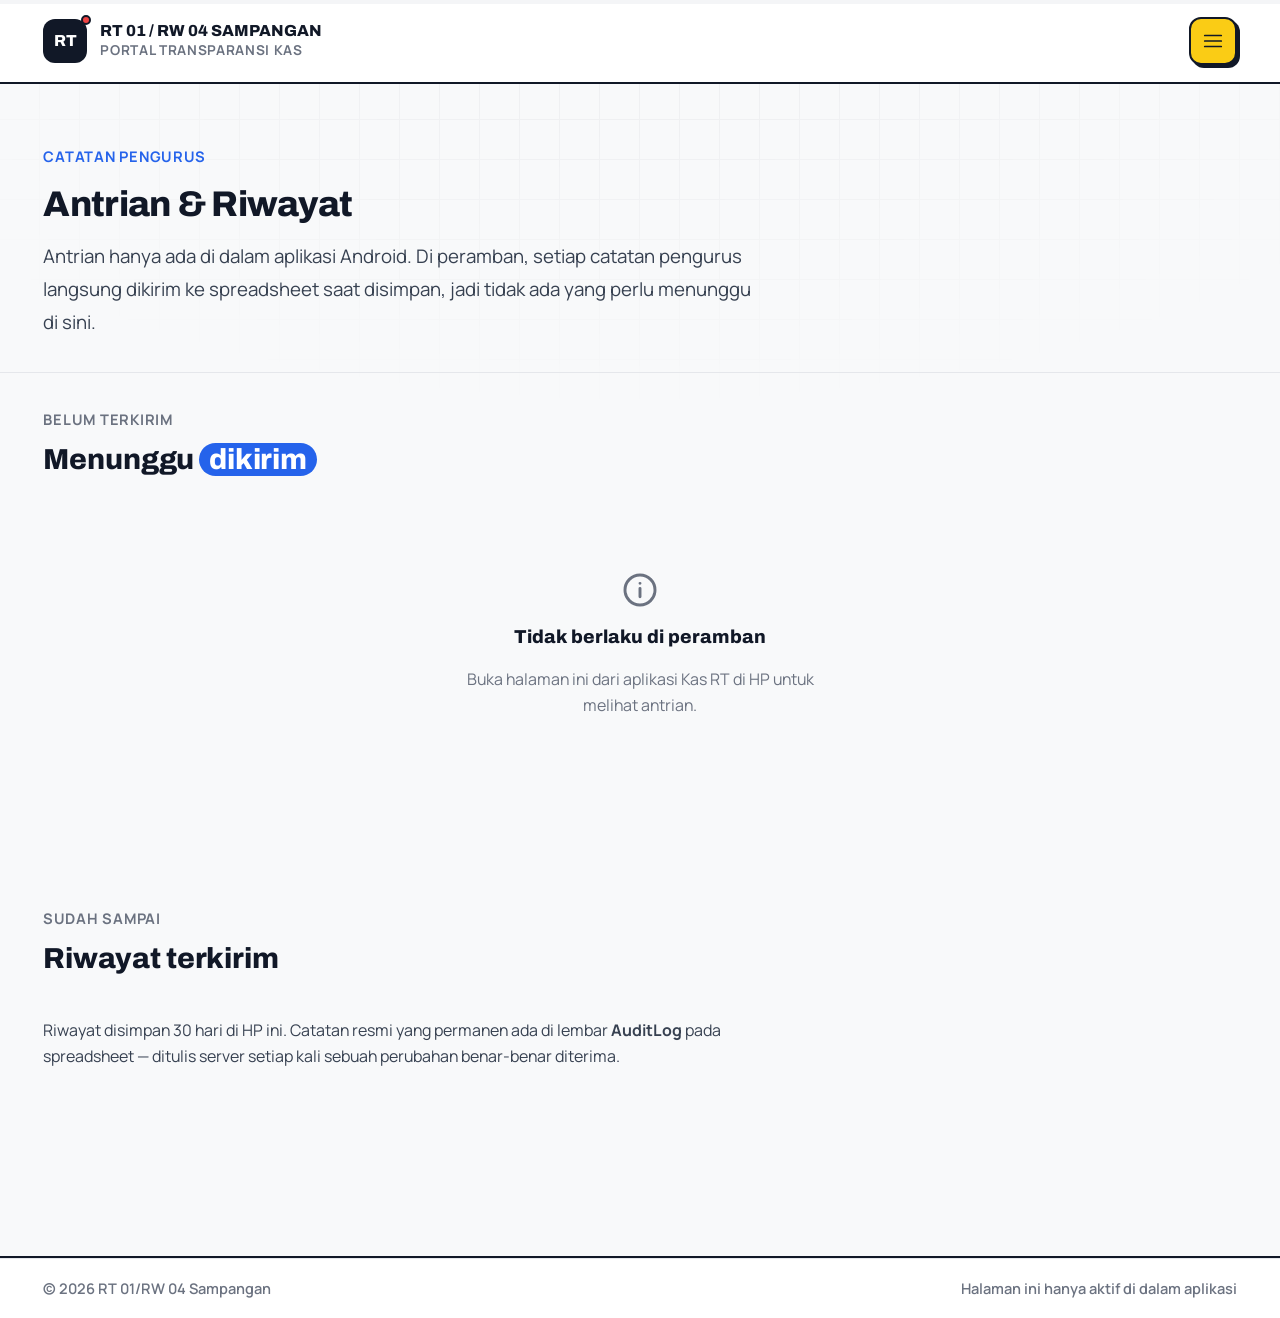
==== commit ad4f1fb2: "Ganti tema visual jadi "DASHBOARD" (Soft Neubrutalism Hybrid) Menggantikan tema BRUTAL (CP-24) mengi" ====
--- a/antrian.html
+++ b/antrian.html
@@ -7,7 +7,7 @@
 <meta name="description" content="Daftar catatan pengurus yang belum terkirim ke spreadsheet, dan perubahan yang perlu ditinjau.">
 <meta name="color-scheme" content="light">
 <meta name="robots" content="noindex">
-<link rel="icon" href="data:image/svg+xml,%3Csvg xmlns='http://www.w3.org/2000/svg' viewBox='0 0 24 24'%3E%3Crect width='24' height='24' fill='%23FFFF00'/%3E%3Crect x='1.5' y='1.5' width='21' height='21' fill='none' stroke='%23000000' stroke-width='3'/%3E%3Ctext x='12' y='16.5' font-family='Verdana,sans-serif' font-size='10' font-weight='700' fill='%23000000' text-anchor='middle'%3ERT%3C/text%3E%3C/svg%3E">
+<link rel="icon" href="data:image/svg+xml,%3Csvg xmlns='http://www.w3.org/2000/svg' viewBox='0 0 24 24'%3E%3Crect width='24' height='24' rx='6' fill='%23FACC15'/%3E%3Crect x='1.25' y='1.25' width='21.5' height='21.5' rx='5' fill='none' stroke='%23111827' stroke-width='2.5'/%3E%3Ctext x='12' y='16.5' font-family='Verdana,sans-serif' font-size='10' font-weight='700' fill='%23111827' text-anchor='middle'%3ERT%3C/text%3E%3C/svg%3E">
 <!-- Font dimuat lokal lewat @font-face di tokens.css (lihat catatan di sana).
      Tidak ada permintaan ke CDN Google: situs jadi satu perjalanan jaringan
      lebih ringan, dan di dalam aplikasi Android tipografinya tetap benar saat
--- a/assets/css/tokens.css
+++ b/assets/css/tokens.css
@@ -1,16 +1,36 @@
 /* ==========================================================================
-   TOKENS — Tema "BRUTAL" (Neo-Brutalism)
+   TOKENS — Tema "DASHBOARD" (Modern Clean Dashboard / Soft Neubrutalism Hybrid)
    Sumber tunggal untuk warna, tipografi, spasi, bentuk, dan gerak.
    Ubah di sini, seluruh situs ikut. Jangan menulis hex mentah di berkas lain.
 
-   Identitas diambil utuh dari spesifikasi tema BRUTAL: empat warna murni
-   (merah/biru/kuning + hitam-putih), font Syne untuk judul dan Manrope untuk
-   teks, border hitam 3px, sudut 0 di mana-mana, dan bayangan KERAS ber-offset
-   (Npx Npx 0) — bukan blur. Interaksi khasnya: elemen "ditekan turun" saat
-   hover/klik, bergeser ke arah bayangannya sementara bayangannya mengecil.
-
-   Rujukan keputusan: DECISIONS.md CP-24 (menggantikan CP-19 "Neo-Brutalist RT",
-   yang sendiri menggantikan CP-05 "Editorial Ledger").
+   Menggantikan tema BRUTAL. Yang DIPERTAHANKAN dari tema lama — karena justru
+   itu yang membuat data keuangan terbaca tegas — adalah kontur: setiap kotak
+   masih punya garis tepi gelap dan bayangan KERAS ber-offset (Npx Npx 0, tanpa
+   blur), dan interaksinya masih "ditekan turun" saat hover/klik.
+
+   Yang DIGANTI ada tiga, dan ketiganya yang mengubah kesan halaman:
+
+     1. Sudut. Dari 0px di mana-mana menjadi membulat lembut (12–16px). Inilah
+        satu-satunya perubahan terbesar: kotak bersudut siku terbaca sebagai
+        poster, kotak bersudut bulat terbaca sebagai panel dasbor.
+     2. Warna. Primer murni (#FF0000/#0000FF/#FFFF00 + hitam pekat) diganti
+        palet dasbor: amber, emerald, coral, sky, di atas tinta arang gelap
+        #111827 dan latar netral #F8F9FA. Merah murni pada angka rupiah tampak
+        seperti peringatan darurat; coral membawa arti yang sama tanpa berteriak.
+     3. Ketebalan garis. 3px di semua tempat → 1,5–2px untuk kartu metrik dan
+        3px hanya untuk elemen paling utama. Kontur tetap tegas, tapi tidak
+        lagi mendominasi angkanya sendiri.
+
+   Perlu dicatat, karena ini menyimpang dari spesifikasi desain barunya: font
+   TIDAK diganti. Spesifikasi menyebut Inter / Plus Jakarta Sans / Montserrat
+   sebagai contoh "sans-serif modern"; situs ini memakai Archivo + Manrope yang
+   sudah ada sebagai berkas lokal (lihat catatan @font-face di bawah). Keduanya
+   grotesque modern dengan karakter yang sama, dan menukarnya berarti menambah
+   unduhan font baru atau — lebih buruk — memanggil CDN yang pasti gagal saat
+   aplikasi Android dipakai offline. Identitas visual tema ini dibawa oleh
+   warna, sudut, dan bayangan; bukan oleh nama fontnya.
+
+   Rujukan keputusan: DECISIONS.md CP-24 (tema BRUTAL, digantikan tema ini).
    ========================================================================== */
 
 /* ==========================================================================
@@ -59,90 +79,133 @@
 
 :root {
   /* --- Palet inti ----------------------------------------------------------
-     Empat warna aksen saja, semuanya PRIMER MURNI — tidak ada tint, shade,
-     atau gradien. Kedalaman dibawa oleh border tebal dan bayangan keras,
-     bukan oleh variasi warna. Ini inti dari bahasa neo-brutalist. */
-  --brutal-red:    #FF0000;
-  --brutal-blue:   #0000FF;
-  --brutal-yellow: #FFFF00;
+     Empat warna aksen, kini versi "dasbor" dari primer murni tema lama.
+     Nama variabelnya sengaja TIDAK diubah (--brutal-*) supaya seluruh
+     components.css tidak perlu disentuh untuk pergantian palet ini; yang
+     berubah cuma nilainya. Kedalaman tetap dibawa oleh border dan bayangan
+     keras, bukan oleh gradien. */
+  --brutal-red:    #EF4444;   /* coral — pengeluaran, defisit, tunggakan */
+  --brutal-blue:   #3B82F6;   /* sky   — info, indikator warga */
+  --brutal-yellow: #FACC15;   /* amber — sorotan, CTA, pos Lelayu */
 
   /* --- Permukaan ------------------------------------------------------------
-     Putih murni. Bukan kertas hangat — brutalism tidak berpura-pura jadi
-     benda fisik. Dua abu netral hanya untuk isian yang sengaja diredam
-     (kepala tabel, sel terkunci), bukan untuk membentuk hierarki. */
+     Dua lapis yang harus dibedakan: --canvas adalah latar HALAMAN, --paper /
+     --surface adalah latar KARTU. Di tema lama keduanya sama-sama putih,
+     sehingga kartu hanya terpisah oleh bordernya. Di tema dasbor, kartu putih
+     mengambang di atas netral #F8F9FA — itu yang membuat grid metrik terbaca
+     sebagai kumpulan panel, bukan sebagai kotak-kotak yang digambar di kertas. */
+  --canvas:         #F8F9FA;
   --paper:          #FFFFFF;
   --surface:        #FFFFFF;
-  --surface-alt:    #F5F5F5;
-  --surface-sunk:   #EBEBEB;
+  --surface-alt:    #F4F5F7;
+  --surface-sunk:   #E9EBEF;
+
+  /* Isian krem hangat untuk kotak callout di dalam kartu (mis. penanda defisit
+     pos Lelayu). Cukup beda dari putih untuk terbaca sebagai "catatan tempel",
+     tapi tidak cukup kuat untuk bersaing dengan angka utamanya. */
+  --surface-note:   #FEFCE8;
 
   /* --- Tinta ----------------------------------------------------------------
-     Hitam penuh, bukan "hampir hitam". --ink-3 dipatok #666666 persis seperti
-     --text-muted di spesifikasi: 5.74:1 di atas putih, aman untuk teks kecil. */
-  --ink:            #000000;
-  --ink-2:          #333333;   /* 12.6:1 — paragraf sekunder */
-  --ink-3:          #666666;   /* 5.74:1 — label eyebrow, keterangan kaki */
+     Arang gelap, bukan hitam pekat: #111827 masih 17,8:1 di atas putih, jadi
+     tidak ada keterbacaan yang dikorbankan, tapi kontur kartu jadi terasa
+     kokoh alih-alih dicetak. */
+  --ink:            #111827;
+  --ink-2:          #374151;   /* 10,3:1 — paragraf sekunder */
+  --ink-3:          #6B7280;   /* 4,83:1 — label eyebrow, keterangan kaki */
 
   /* --- Garis ----------------------------------------------------------------
-     SEMUA border hitam penuh, termasuk pemisah internal. Tidak ada garis
-     rambut abu-abu di tema ini; kalau sebuah garis tidak layak hitam, garis
-     itu tidak layak ada. --line-soft tetap ada sebagai nama supaya komponen
-     lama tidak perlu diubah, tapi nilainya kini sama-sama hitam. */
-  --line:           #000000;
-  --line-soft:      #000000;
-  --line-strong:    #000000;
-
-  /* Footer kini putih dengan garis atas hitam tebal (spesifikasi bagian 8),
-     menggantikan latar biru-navy #0D1117 dari tema sebelumnya. Navy bukan
-     bagian dari palet BRUTAL. */
+     Tema lama melarang garis rambut abu-abu ("kalau tidak layak hitam, tidak
+     layak ada"). Tema dasbor mencabut larangan itu untuk SATU keperluan:
+     pemisah antar-baris di dalam kartu dan tabel matrik 91 warga. Di sana
+     garis gelap penuh justru merugikan — 91 garis tebal membuat tabel terlihat
+     seperti jeruji dan menenggelamkan lencana status yang harusnya jadi fokus.
+     Kontur LUAR tetap gelap; hanya pemisah DALAM yang diredam. */
+  --line:           #111827;
+  --line-soft:      #E5E7EB;
+  --line-strong:    #111827;
+
   --footer-bg:      #FFFFFF;
 
   /* --- Aksen interaktif -----------------------------------------------------
-     Biru = tautan, fokus, dan pos "Iuran". 8.59:1 di atas putih, jadi aman
-     dipakai sebagai warna teks berukuran berapa pun. */
-  --accent:         #0000FF;
-  --accent-hover:   #0000CC;
-  --accent-soft:    #E0E0FF;
-  --accent-line:    #0000FF;
-
-  /* Kuning CTA — SELALU sebagai isian dengan teks hitam di atasnya, tidak
-     pernah sebagai warna teks (1.07:1 di atas putih, mustahil terbaca). */
-  --highlight:      #FFFF00;
-  --highlight-ink:  #000000;
+     Biru = tautan, fokus, dan info. Spesifikasi menyebut #0EA5E9 / #3B82F6,
+     tapi keduanya hanya 3,1:1 dan 3,68:1 di atas putih — GAGAL untuk teks
+     kecil. Jadi pembagiannya dibuat eksplisit, sama seperti pola merah dan
+     kuning di bawah: nilai terang untuk ISIAN, nilai gelap untuk TEKS.
+
+       --accent-line → isian lencana/bilah biru (#3B82F6, spesifikasi)
+       --accent      → teks tautan dan ikon (#2563EB, 5,17:1 — aman) */
+  --accent:         #2563EB;
+  --accent-hover:   #1D4ED8;
+  --accent-soft:    #DBEAFE;
+  --accent-line:    #3B82F6;
+
+  /* --- Hijau pemasukan ------------------------------------------------------
+     Pos baru di tema ini. Tema lama tidak punya hijau sama sekali: pemasukan
+     memakai biru yang sama dengan tautan, sehingga "masuk" dan "keluar" hanya
+     terbedakan oleh biru-vs-merah — pasangan yang lemah untuk buta warna
+     protan/deutan. Emerald memisahkannya dengan jelas.
+
+     Pembagian isian/teks sama seperti aksen: #10B981 hanya 2,54:1 di atas
+     putih, jadi ia TIDAK pernah jadi warna teks. */
+  --positive:       #10B981;   /* isian: lencana lunas, kepala kolom kas masuk */
+  --positive-ink:   #047857;   /* teks:  angka surplus, nominal pemasukan (4,76:1) */
+  --positive-soft:  #D1FAE5;
+
+  /* Kuning CTA — SELALU sebagai isian dengan teks gelap di atasnya, tidak
+     pernah sebagai warna teks (1,25:1 di atas putih, mustahil terbaca). */
+  --highlight:      #FACC15;
+  --highlight-ink:  #111827;
+
+  /* Isian sorotan yang jauh lebih redup, untuk hover baris tabel. Kuning penuh
+     sebagai latar hover di tabel 91 warga membuat seluruh baris berkedip
+     terlalu keras; versi ini cukup untuk menandai baris yang sedang ditunjuk. */
+  --highlight-soft: #FEF3C7;
 
   /* --- Merah kritis ---------------------------------------------------------
-     #FF0000 di atas putih hanya 4.0:1 — LULUS untuk teks besar (≥24px, atau
-     ≥18.7px tebal) tapi GAGAL untuk teks kecil. Karena situs ini dibaca warga
-     sepuh (CP-06), pembagiannya dibuat eksplisit:
+     Coral #EF4444 di atas putih hanya 3,76:1 — GAGAL bahkan untuk teks besar
+     berukuran normal. Karena situs ini dibaca warga sepuh (CP-06),
+     pembagiannya dibuat eksplisit:
 
        --critical      → isian, border, angka besar, judul yang disorot
        --critical-ink  → SATU-SATUNYA merah yang boleh jadi teks kecil (5.53:1)
 
      Pola yang sama sudah dipakai tema sebelumnya untuk kuning
      (--pos-ipal-ink), jadi ini bukan pengecualian baru. */
-  --critical:       #FF0000;
-  --critical-ink:   #D40000;
-  --critical-soft:  #FFE0E0;
-  --critical-line:  #FF0000;
+  --critical:       #EF4444;
+  --critical-ink:   #DC2626;   /* 4,83:1 — aman untuk nominal kecil */
+  --critical-soft:  #FEE2E2;
+  --critical-line:  #EF4444;
 
   /* --- Tiga pos dana --------------------------------------------------------
      Warna hanya penguat, tidak pernah satu-satunya penyampai makna — selalu
-     didampingi huruf I/P/L di matrik iuran. Iuran = biru, IPAL = kuning,
-     Lelayu = merah. */
-  --pos-iuran:      #0000FF;
-  --pos-ipal:       #FFFF00;
-  --pos-lelayu:     #FF0000;
-  --pos-iuran-soft: #E0E0FF;
-  --pos-ipal-soft:  #FFFACC;
-  --pos-lelayu-soft:#FFE0E0;
-
-  /* Kuning murni sebagai warna TEKS mustahil dibaca. Nilai amber gelap ini
-     dipakai di tempat pos-ipal muncul sebagai teks/ikon, bukan isian (7.34:1). */
-  --pos-ipal-ink:   #665500;
+     didampingi huruf I/P/L di matrik iuran.
+
+     Pemetaannya BERGESER di tema ini, mengikuti legenda desain barunya:
+     Iuran = hijau, IPAL = biru, Lelayu = kuning. Sebelumnya Iuran = biru,
+     IPAL = kuning, Lelayu = merah. Konsekuensinya harus diikuti di
+     components.css: pos yang isiannya terang (kini Lelayu, dulu IPAL) butuh
+     teks gelap di atasnya, dan sebaliknya — dicatat di sana. Merah dilepas
+     dari trio pos dana supaya ia kembali berarti satu hal saja di seluruh
+     situs: uang keluar atau ada yang salah. */
+  --pos-iuran:      #10B981;
+  --pos-ipal:       #3B82F6;
+  --pos-lelayu:     #FACC15;
+  --pos-iuran-soft: #D1FAE5;
+  --pos-ipal-soft:  #DBEAFE;
+  --pos-lelayu-soft:#FEF3C7;
+
+  /* Nilai gelap untuk tempat sebuah pos muncul sebagai TEKS/ikon, bukan isian.
+     Hanya Lelayu yang benar-benar butuh (kuning mustahil dibaca, 1,25:1);
+     dua lainnya disediakan supaya ketiganya bisa dipakai seragam. */
+  --pos-iuran-ink:  #047857;
+  --pos-ipal-ink:   #1D4ED8;
+  --pos-lelayu-ink: #92610A;
 
   /* --- Fokus ----------------------------------------------------------------
-     Cincin fokus brutalist: kotak tegas, bukan halo lembut. Dua lapis supaya
-     tetap terlihat baik di atas putih maupun di atas isian berwarna. */
-  --focus:          #0000FF;
+     Dua lapis supaya tetap terlihat baik di atas putih maupun di atas isian
+     berwarna. Bentuknya kini mengikuti sudut elemennya sendiri (box-shadow
+     memang selalu begitu), jadi cincinnya ikut membulat tanpa aturan tambahan. */
+  --focus:          #2563EB;
   --focus-ring:     0 0 0 3px var(--paper), 0 0 0 6px var(--focus);
 
   /* --- Latar halaman --------------------------------------------------------
@@ -150,10 +213,12 @@
      bertentangan langsung dengan bahasa yang datar dan tegas. Yang tersisa
      hanya kisi garis 40px — pola dekoratif `.grid-pattern` dari spesifikasi,
      dipakai sebagai latar halaman yang sangat diredam. */
-  --aurora-a:       #0000FF;
-  --aurora-b:       #FF0000;
+  --aurora-a:       #3B82F6;
+  --aurora-b:       #EF4444;
   --aurora-opacity: 0;
-  --grid-opacity:   0.06;
+  /* Diturunkan dari 0.06: kisinya kini digambar di atas netral #F8F9FA, bukan
+     putih, jadi pada opacity lama ia terbaca sebagai kertas milimeter. */
+  --grid-opacity:   0.035;
   --grain-opacity:  0;
   --grid-size:      40px;
 
@@ -162,18 +227,21 @@
      angka uang — kalau sebuah huruf atau angka bisa salah dibaca, desainnya
      gagal, sebagus apa pun tampilannya.
 
-     Spesifikasi BRUTAL meminta Syne untuk judul. Syne DILEPAS (lihat CP-25):
-     ia font display geometris dengan bentuk huruf nyeleneh, dan dipakai di
-     ukuran kecil — apalagi untuk ANGKA RUPIAH — jadi sulit dibaca. Nilai
-     brutalis tema ini sebenarnya tidak dibawa oleh font sama sekali,
-     melainkan oleh border 3px, bayangan keras, sudut 0, dan warna primer.
-     Jadi font bisa diganti tanpa kehilangan identitas sedikit pun.
-
-     Archivo menggantikannya: grotesque dengan x-height besar, apertur
-     terbuka (c/e/a/s tidak menutup), dan bentuk 1/l/I serta 0/O yang jelas
-     berbeda — dirancang justru untuk tetap terbaca di ukuran kecil, tapi
-     tetap punya bobot 800 yang tegas untuk judul raksasa. Archivo juga
-     sudah pernah dipakai proyek ini (CP-19), jadi sudah terbukti cocok.
+     Alasan yang sama sudah dipakai dua kali di proyek ini, dan tetap berlaku
+     untuk tema dasbor: identitas visual situs ini dibawa oleh warna, sudut,
+     border, dan bayangan — bukan oleh nama font. Spesifikasi BRUTAL dulu
+     meminta Syne dan Syne dilepas (CP-25) karena bentuk hurufnya nyeleneh di
+     ukuran kecil; spesifikasi dasbor sekarang menyebut Inter / Plus Jakarta
+     Sans / Montserrat, dan itu pun tidak diambil. Menukarnya berarti menambah
+     berkas font baru atau memanggil CDN yang PASTI gagal saat aplikasi Android
+     dipakai offline — dan yang terlihat warga bukan "sedang offline",
+     melainkan angka rupiah yang mendadak berganti font sistem.
+
+     Archivo dipertahankan: grotesque dengan x-height besar, apertur terbuka
+     (c/e/a/s tidak menutup), dan bentuk 1/l/I serta 0/O yang jelas berbeda —
+     dirancang justru untuk tetap terbaca di ukuran kecil, tapi tetap punya
+     bobot 800 yang tegas untuk judul. Archivo juga sudah pernah dipakai
+     proyek ini (CP-19), jadi sudah terbukti cocok.
 
      Angka memakai Manrope + `tabular-nums` (lihat .num di base.css): satu
      lebar untuk semua digit sehingga kolom rupiah lurus, dengan bentuk
@@ -194,18 +262,35 @@
   --fs-xs:   0.86rem;
   --fs-sm:   0.94rem;
   --fs-base: 1rem;
-  --fs-md:   1.2rem;
-  --fs-lg:   1.5rem;
+  /* Diturunkan dari 1.2rem / 1.5rem. Pada basis 17px, nilai lama jatuh di
+     20,4px dan 25,5px — di atas rentang "Section Header 18–22px" yang diminta
+     spesifikasi desain baru. Sekarang 18,7px dan 21,3px. Yang mengecil hanya
+     JUDUL; ukuran teks isi (--fs-base ke bawah) tidak disentuh sama sekali,
+     karena angka 17px itu dinaikkan justru demi warga sepuh (CP-06) dan bukan
+     bagian dari gaya yang sedang diganti. */
+  --fs-md:   1.1rem;
+  --fs-lg:   1.25rem;
   /* Batas BAWAH tiap clamp ditentukan oleh kata terpanjang yang harus muat
      di layar 320px, bukan dipilih karena enak dilihat. Judul brutalist tidak
      bisa membungkus di tengah kata tanpa terlihat rusak, jadi kata seperti
      "TERBUKA" (hero) dan "OPERASIONAL" (judul halaman) yang menetapkan
      lantainya. Batas atas tetap besar — di desktop judul memang harus terasa
      terlalu besar. */
-  --fs-xl:   clamp(1.7rem, 1.4rem + 2.2vw, 2.6rem);
-  --fs-2xl:  clamp(1.85rem, 1.1rem + 3.4vw, 3.6rem);
-  --fs-3xl:  clamp(2.2rem, 1.3rem + 5vw, 4.6rem);
-  --fs-hero: clamp(1.9rem, 0.6rem + 6.6vw, 6rem);
+  /* Batas ATAS dipangkas jauh dari tema BRUTAL (2.6 / 3.6 / 4.6 / 6rem), yang
+     memang sengaja dibuat "terasa terlalu besar" seperti poster. Dasbor tidak
+     bekerja begitu: judul setinggi 100px memakan seluruh layar pertama dan
+     mendorong kartu metrik — isi halaman yang sebenarnya — turun sampai harus
+     digulir untuk terlihat. Spesifikasi barunya mematok Hero Title 32–40px,
+     dan pada basis 17px itu berarti langit-langit ~2.35rem.
+
+     Batas BAWAH tetap ditentukan oleh kata terpanjang yang harus muat di layar
+     320px, bukan dipilih karena enak dilihat — "TERBUKA" (hero) dan
+     "OPERASIONAL" (judul halaman) yang menetapkannya. Karena batas atas turun,
+     batas bawah lama otomatis tetap aman. */
+  --fs-xl:   clamp(1.35rem, 1.15rem + 1.1vw, 1.7rem);
+  --fs-2xl:  clamp(1.55rem, 1.2rem + 1.7vw, 2.1rem);
+  --fs-3xl:  clamp(1.7rem, 1.25rem + 2.2vw, 2.35rem);
+  --fs-hero: clamp(1.8rem, 1.1rem + 3.2vw, 2.35rem);
 
   /* Revisi pertama memakai 1:1 persis ("judul menumpuk", ciri brutalist).
      Itu terlalu rapat begitu judulnya lebih dari satu baris — baris saling
@@ -243,49 +328,61 @@
   --container-narrow: 860px;
 
   /* --- Bentuk ---------------------------------------------------------------
-     NOL di semua tempat, tanpa kecuali — termasuk --r-pill. Tema sebelumnya
-     masih menyisakan lencana bulat; spesifikasi BRUTAL menutup celah itu:
-     "tidak ada sudut membulat sama sekali". Karena hampir seluruh komponen
-     memakai variabel ini, cukup diubah di sini. */
-  --r-sm:   0px;
-  --r-md:   0px;
-  --r-lg:   0px;
-  --r-xl:   0px;
-  --r-pill: 0px;
+     Perubahan tunggal terbesar dari tema BRUTAL, yang dulu memaku semuanya di
+     0px. Skalanya sengaja pendek dan tugasnya jelas:
+
+       --r-sm   (8px)  → sel, kotak kecil, input di dalam kartu
+       --r-md   (12px) → tombol, lencana persegi, select, callout
+       --r-lg   (16px) → kartu metrik, panel, tabel — nilai utama tema ini
+       --r-xl   (20px) → kartu terbesar dan pil sorotan judul hero
+       --r-pill (999px)→ lencana lingkaran I/P/L, pil tahun, tombol bundar */
+  --r-sm:   8px;
+  --r-md:   12px;
+  --r-lg:   16px;
+  --r-xl:   20px;
+  --r-pill: 999px;
 
   /* --- Ketebalan border -----------------------------------------------------
-     3px adalah standar `.brutal-border` dari spesifikasi. Hierarki TIDAK
-     dibuat dengan menebalkan border (semua kotak penting sama tebal), tapi
-     dengan kedalaman bayangan di bawah. --bw-1 hanya untuk pemisah paling
-     rapat, mis. baris tabel matrik 91 warga. */
-  --bw-1: 2px;
-  --bw-2: 3px;
+     Tema lama memakai 3px di mana-mana dan membuat hierarki lewat kedalaman
+     bayangan saja. Di tema dasbor border ikut berjenjang, karena 3px pada
+     kartu bersudut 16px membuat konturnya terlihat lebih penting daripada
+     angka di dalamnya.
+
+       --bw-1 (1,5px) → pemisah rapat: baris matrik 91 warga
+       --bw-2 (2px)   → standar: kartu metrik, tombol, lencana, input
+       --bw-3 (3px)   → hanya elemen utama: kartu saldo, header, panel besar */
+  --bw-1: 1.5px;
+  --bw-2: 2px;
   --bw-3: 3px;
 
   /* --- Bayangan keras -------------------------------------------------------
-     Offset tanpa blur, tanpa opacity. Inilah tanda tangan tema ini.
-     Tiga tingkat kedalaman = tiga tingkat kepentingan:
-
-       --sh-1 (4px) → lencana, tombol kecil, kartu sekunder
-       --sh-2 (6px) → tombol utama, kartu, panel
-       --sh-3 (8px) → kartu saldo, modal, elemen hero
+     Offset tanpa blur, tanpa opacity — DIPERTAHANKAN dari tema BRUTAL, karena
+     inilah yang menahan halaman ini supaya tidak jatuh jadi dasbor generik.
+     Yang berubah cuma jaraknya: dipendekkan supaya cocok dengan sudut membulat
+     dan border yang lebih tipis.
+
+       --sh-1 (3px) → lencana, tombol kecil, select
+       --sh-2 (5px) → tombol utama, kartu metrik, panel
+       --sh-3 (6px) → kartu saldo, modal, elemen hero
 
      Tiap tingkat punya pasangan "--press": nilai saat elemen ditekan. Aturan
      mainnya, elemen bergeser PERSIS sejauh selisih offsetnya, sehingga sudut
      kanan-bawah bayangan tidak pernah bergerak — ilusi menekan tombol fisik.
-     Memakai var(--ink) supaya satu definisi cukup. */
-  --sh-1:       4px 4px 0 var(--ink);
-  --sh-1-press: 2px 2px 0 var(--ink);
-  --sh-2:       6px 6px 0 var(--ink);
-  --sh-2-press: 3px 3px 0 var(--ink);
-  --sh-3:       8px 8px 0 var(--ink);
-  --sh-3-press: 4px 4px 0 var(--ink);
+     Selisih tiap tingkat sengaja dijaga sama dengan tema lama (2 / 3 / 4px)
+     supaya seluruh aturan `transform: translate(...)` di components.css tetap
+     benar tanpa perlu dihitung ulang satu per satu. */
+  --sh-1:       3px 3px 0 var(--ink);
+  --sh-1-press: 1px 1px 0 var(--ink);
+  --sh-2:       5px 5px 0 var(--ink);
+  --sh-2-press: 2px 2px 0 var(--ink);
+  --sh-3:       6px 6px 0 var(--ink);
+  --sh-3-press: 2px 2px 0 var(--ink);
 
   /* Bayangan berwarna — dipakai hemat, hanya di kolase hero dan kartu yang
      memang mewakili satu pos dana tertentu. */
-  --sh-red:    8px 8px 0 var(--brutal-red);
-  --sh-blue:   8px 8px 0 var(--brutal-blue);
-  --sh-yellow: 8px 8px 0 var(--brutal-yellow);
+  --sh-red:    6px 6px 0 var(--brutal-red);
+  --sh-blue:   6px 6px 0 var(--brutal-blue);
+  --sh-yellow: 6px 6px 0 var(--brutal-yellow);
 
   /* --- Gerak ----------------------------------------------------------------
      0.1s ease untuk interaksi tekan, persis seperti spesifikasi: brutalism
--- a/assets/css/base.css
+++ b/assets/css/base.css
@@ -1,15 +1,20 @@
 /* ==========================================================================
-   BASE — reset, tipografi, primitif tata letak, utilitas tanda tangan BRUTAL
+   BASE — reset, tipografi, primitif tata letak, utilitas tanda tangan tema
    ========================================================================== */
 
 *, *::before, *::after { box-sizing: border-box; }
 
 * { margin: 0; }
 
-/* Aturan emas tema ini: TIDAK ADA sudut membulat di mana pun. Reset global
-   ini menangkap juga elemen yang radiusnya datang dari user-agent (input,
-   button, select di Safari/iOS) — bukan cuma komponen kita sendiri. */
-*, *::before, *::after { border-radius: 0; }
+/* Tema BRUTAL memaku `border-radius: 0` ke SEMUA elemen di sini, supaya sudut
+   bawaan peramban (input, button, select di Safari/iOS) ikut tertangkap.
+   Aturan itu dicabut — tema dasbor justru dibangun di atas sudut membulat.
+
+   Penggantinya lebih sempit dan hanya menyasar masalah yang tadinya diselesaikan
+   reset itu: menyeragamkan sudut kontrol form lintas peramban, sekarang ke
+   --r-md alih-alih ke nol. Sisa elemen mengambil sudutnya dari komponennya
+   masing-masing di components.css. */
+input, select, textarea, button { border-radius: var(--r-md); }
 
 html {
   /* 106.25% dari 16px = 17px (CP-06, demi warga sepuh) */
@@ -31,7 +36,10 @@
   font-weight: 400;
   line-height: var(--lh-base);
   color: var(--ink);
-  background: var(--paper);
+  /* --canvas, bukan --paper. Kartu di seluruh situs berlatar --paper (putih);
+     kalau halaman ikut putih, kartu hanya terpisah oleh bordernya dan grid
+     metrik kehilangan kesan "panel mengambang" yang jadi inti tema ini. */
+  background: var(--canvas);
   -webkit-font-smoothing: antialiased;
   -moz-osx-font-smoothing: grayscale;
   text-rendering: optimizeLegibility;
@@ -118,7 +126,7 @@
   letter-spacing: -0.01em;
 }
 
-/* Label kecil huruf besar — penanda bahasa BRUTAL di seluruh situs.
+/* Label kecil huruf besar — penanda bahasa visual di seluruh situs.
    Manrope 700, uppercase, tracking 0.05em. */
 .eyebrow {
   font-family: var(--font-text);
@@ -131,14 +139,16 @@
 
 .eyebrow--accent { color: var(--accent); }
 
-/* Eyebrow sebagai LENCANA — kotak kuning berbingkai hitam, wujud "CREATIVE
-   AGENCY" di spesifikasi. Dipakai untuk penanda paling penting saja. */
+/* Eyebrow sebagai LENCANA — pil kuning berbingkai gelap. Dipakai untuk
+   penanda paling penting saja. Bentuknya kini pil penuh, bukan kotak: label
+   pendek satu baris seperti ini adalah tempat --r-pill benar-benar terbaca. */
 .eyebrow--badge {
   display: inline-block;
-  padding: var(--sp-2) var(--sp-3);
+  padding: var(--sp-2) var(--sp-4);
   background: var(--highlight);
   color: var(--highlight-ink);
   border: var(--bw-2) solid var(--ink);
+  border-radius: var(--r-pill);
   box-shadow: var(--sh-1);
 }
 
@@ -157,29 +167,37 @@
 .muted { color: var(--ink-2); }
 .dim   { color: var(--ink-3); }
 
-.text-pos { color: var(--accent); }
+/* Pemasukan kini hijau, bukan biru. Di tema lama .text-pos memakai --accent
+   yang juga warna tautan, jadi "angka naik" dan "ini bisa diklik" terlihat
+   sama; dan pasangan biru-vs-merah lemah untuk mata protan/deutan. */
+.text-pos { color: var(--positive-ink); }
 .text-neg { color: var(--critical-ink); }
 
-/* --- Sorotan blok (efek stabilo) ------------------------------------------
-   Pola tanda tangan spesifikasi: kata kunci di dalam judul diberi latar
-   warna solid, seperti dicoret stabilo. Selalu dipakai pada teks BESAR —
-   putih di atas #FF0000 hanya 4.0:1, yang lulus AA untuk teks besar saja.
-   Untuk teks berukuran normal, pakai .highlight-yellow (hitam di atas
-   kuning, 19.6:1) yang aman di ukuran berapa pun. */
+/* --- Sorotan judul (pil stabilo) ------------------------------------------
+   Kata kunci di dalam judul dibungkus latar warna solid. Di tema BRUTAL ini
+   kotak siku menempel ketat pada hurufnya; sekarang ia jadi PIL — padding
+   samping dilebarkan dan sudutnya dibulatkan penuh, persis pola "KAS & IURAN
+   WARGA" pada desain rujukan.
+
+   Kontras tetap dijaga: coral #EF4444 hanya 3,76:1 dengan teks putih, jadi
+   .highlight-red memakai tinta gelapnya (--critical-ink, 4,83:1) sebagai
+   latar. Untuk teks berukuran normal, .highlight-yellow (tinta gelap di atas
+   amber, 14,9:1) aman di ukuran berapa pun. */
 
 .highlight-red,
 .highlight-blue,
 .highlight-yellow {
-  padding: 0 0.18em;
+  padding: 0.04em 0.34em;
+  border-radius: var(--r-xl);
   /* box-decoration-break menjaga latar tetap utuh ketika judul patah baris —
      tanpa ini, potongan kedua kehilangan padding kirinya. */
   -webkit-box-decoration-break: clone;
   box-decoration-break: clone;
 }
 
-.highlight-red    { background: var(--brutal-red);    color: #FFFFFF; }
-.highlight-blue   { background: var(--brutal-blue);   color: #FFFFFF; }
-.highlight-yellow { background: var(--brutal-yellow); color: var(--ink); }
+.highlight-red    { background: var(--critical-ink);  color: #FFFFFF; }
+.highlight-blue   { background: var(--accent);        color: #FFFFFF; }
+.highlight-yellow { background: var(--brutal-yellow); color: var(--highlight-ink); }
 
 /* --- Primitif tata letak -------------------------------------------------- */
 
@@ -246,21 +264,31 @@
   .grid-2 { grid-template-columns: minmax(0, 1fr); }
 }
 
-/* Garis pemisah — tebal dan hitam, bukan garis rambut */
+/* Garis pemisah. Versi biasa kini diredam jadi garis rambut --line-soft:
+   dipakai di DALAM kartu, tempat garis gelap tebal memotong panel jadi dua
+   kotak yang saling bersaing. Versi --strong tetap gelap, untuk memisahkan
+   bagian besar halaman. */
 .rule {
-  height: var(--bw-2);
-  background: var(--ink);
+  height: 1px;
+  background: var(--line-soft);
   border: 0;
-}
-
-.rule--strong { height: 6px; }
-
-/* --- Utilitas tanda tangan BRUTAL -----------------------------------------
-   Tiga kelas inti dari spesifikasi bagian 4. Sebagian besar komponen di
-   components.css sudah memakai kombinasi ini secara langsung lewat token;
-   kelas di sini untuk markup yang dirakit di JS dan penggunaan sekali pakai. */
-
-.brutal-border { border: var(--bw-2) solid var(--ink); }
+  border-radius: var(--r-pill);
+}
+
+.rule--strong { height: var(--bw-3); background: var(--ink); }
+
+/* --- Utilitas tanda tangan tema -------------------------------------------
+   Nama kelasnya tetap `.brutal-*`: ia dipakai di markup yang dirakit di JS,
+   dan mengganti nama kelas hanya karena temanya berganti akan menyeret
+   berkas-berkas yang sebetulnya tidak ada urusan dengan desain. Isinya yang
+   mengikuti tema sekarang — border 2px + sudut membulat + bayangan keras.
+   Sebagian besar komponen di components.css memakai kombinasi ini langsung
+   lewat token; kelas di sini untuk markup JS dan penggunaan sekali pakai. */
+
+.brutal-border {
+  border: var(--bw-2) solid var(--ink);
+  border-radius: var(--r-lg);
+}
 
 .brutal-shadow {
   box-shadow: var(--sh-3);
@@ -269,7 +297,7 @@
 }
 
 /* Efek "ditekan": elemen bergeser 4px ke kanan-bawah sementara bayangannya
-   menyusut 8px→4px. Karena geseran sama persis dengan penyusutan, sudut
+   menyusut 6px→2px. Karena geseran sama persis dengan penyusutan, sudut
    kanan-bawah bayangan diam di tempat — itu yang membuatnya terbaca sebagai
    tekanan, bukan sekadar pergerakan. */
 .brutal-shadow:hover {
@@ -339,6 +367,7 @@
   background: var(--highlight);
   color: var(--ink);
   border: var(--bw-2) solid var(--ink);
+  border-radius: var(--r-md);
   box-shadow: var(--sh-2);
   font-size: var(--fs-sm);
   font-weight: 700;
@@ -411,8 +440,8 @@
    struktur. */
 @media print {
   .bg-canvas, .site-header, .site-footer, .marquee, .no-print { display: none !important; }
-  body { background: #fff; color: #000; }
+  body { background: #fff; color: #111827; }
   * { box-shadow: none !important; }
-  .card, .panel, .balance, .stat { border: 1.5px solid #000 !important; }
+  .card, .panel, .balance, .stat { border: 1px solid #111827 !important; }
   .section--dark { background: #fff !important; color: #000 !important; }
 }
--- a/assets/css/motion.css
+++ b/assets/css/motion.css
@@ -3,7 +3,8 @@
    Aturan yang dipegang di seluruh berkas ini:
    1. Hanya transform dan opacity. Tidak pernah width/height/top/left.
    2. Gerak menjelaskan sebab-akibat, tidak menghias.
-   3. Brutalism menjepret, bukan mengalun — interaksi tekan 100ms, bukan 300.
+   3. Menjepret, bukan mengalun — interaksi tekan 100ms, bukan 300. Dipertahankan
+      dari tema BRUTAL: bayangan tanpa blur menuntut gerak tanpa ekor.
    4. Semuanya berhenti pada prefers-reduced-motion.
    Rujukan: DECISIONS.md CP-07, CP-24
    ========================================================================== */
@@ -98,9 +99,11 @@
   position: fixed;
   top: 0; left: 0; right: 0;
   z-index: var(--z-toast);
-  height: 6px;
-  background: var(--paper);
-  border-bottom: var(--bw-2) solid var(--ink);
+  height: 4px;
+  background: var(--surface-alt);
+  /* Garis gelap 2px di bawah pita 6px membuatnya terbaca sebagai bilah tebal
+     yang duduk di atas header — di tema dasbor ini terlalu berat untuk elemen
+     yang sekadar menunjukkan posisi gulir. Cukup pitanya sendiri. */
   pointer-events: none;
 }
 
@@ -145,8 +148,10 @@
 }
 
 /* --- Penanda "data langsung" ----------------------------------------------
-   Kotak, bukan lingkaran — tidak ada sudut membulat di tema ini. Denyutnya
-   memakai opacity+scale supaya tidak memicu layout. */
+   Lingkaran. Tema BRUTAL memaksanya jadi kotak ("tidak ada sudut membulat di
+   tema ini"); tema dasbor mengembalikannya — titik status yang berdenyut sudah
+   punya bentuk baku yang dikenali orang, dan itu bulat. Denyutnya memakai
+   opacity+scale supaya tidak memicu layout. */
 
 @keyframes soft-pulse {
   0%, 100% { opacity: 1; transform: scale(1); }
@@ -156,8 +161,9 @@
 .live-dot {
   display: inline-block;
   width: 9px; height: 9px;
-  background: var(--accent);
+  background: var(--positive);
   border: 1.5px solid var(--ink);
+  border-radius: var(--r-pill);
   animation: soft-pulse 2.2s steps(1, end) infinite;
   flex: none;
 }
@@ -166,8 +172,8 @@
 
 /* --- Skeleton saat memuat -------------------------------------------------
    Dipakai alih-alih spinner: bentuknya sudah menyerupai konten akhir, jadi
-   tata letak tidak melompat saat data tiba. Kilaunya diganti jadi geser
-   blok bertepi keras — gradien lembut tidak punya tempat di tema ini. */
+   tata letak tidak melompat saat data tiba. Kilaunya berupa geser blok
+   bertepi keras, bukan gradien — konsisten dengan bayangan tanpa blur. */
 
 @keyframes shimmer {
   0%   { transform: translateX(-100%); }
@@ -178,7 +184,8 @@
   position: relative;
   overflow: hidden;
   background: var(--surface-alt);
-  border: var(--bw-1) solid var(--ink);
+  border: var(--bw-1) solid var(--line-soft);
+  border-radius: var(--r-sm);
   color: transparent !important;
   user-select: none;
 }
--- a/assets/css/components.css
+++ b/assets/css/components.css
@@ -1,15 +1,22 @@
 /* ==========================================================================
-   COMPONENTS — Tema "BRUTAL"
+   COMPONENTS — Tema "DASHBOARD" (Soft Neubrutalism Hybrid)
    Setiap komponen di sini punya keadaan hover, fokus, aktif, dan kosong.
    Komponen yang hanya benar saat datanya sempurna adalah mockup, bukan produk.
 
-   ATURAN EMAS TEMA INI (spesifikasi bagian 4):
-   Setiap kartu/tombol/kotak penting = border 3px hitam + bayangan keras
-   ber-offset (Npx Npx 0 hitam). Saat hover, bayangan MENGECIL sebesar N/2
-   sementara elemen BERGESER sejauh N/2 ke arah bayangan — sehingga sudut
-   kanan-bawah bayangan diam di tempat. Saat aktif/klik, bayangan hilang
-   sepenuhnya dan elemen bergeser penuh sejauh N. Ilusinya: tombol fisik
-   yang benar-benar ditekan masuk ke halaman.
+   ATURAN EMAS TEMA INI:
+   Setiap kartu/tombol/kotak penting = border gelap (--bw-2, 2px) + SUDUT
+   MEMBULAT (--r-lg untuk kartu, --r-md untuk kontrol, --r-pill untuk lencana)
+   + bayangan keras ber-offset (Npx Npx 0 --ink). Saat hover, bayangan
+   MENGECIL sementara elemen BERGESER sejauh selisihnya ke arah bayangan —
+   sehingga sudut kanan-bawah bayangan diam di tempat. Saat aktif/klik,
+   bayangan hilang sepenuhnya dan elemen bergeser penuh sejauh N. Ilusinya:
+   tombol fisik yang benar-benar ditekan masuk ke halaman.
+
+   Warna mengikuti tokens.css. Yang perlu diingat saat menyunting berkas ini:
+   pemetaan pos dana BERGESER dari tema BRUTAL — Iuran kini HIJAU, IPAL BIRU,
+   Lelayu KUNING. Artinya pos yang isiannya terang, dan karena itu butuh teks
+   gelap di atasnya, sekarang Lelayu; dulu IPAL. Setiap tempat yang memasangkan
+   warna pos dengan warna teks sudah disesuaikan dan diberi catatan.
    ========================================================================== */
 
 /* --------------------------------------------------------------------------
@@ -55,7 +62,7 @@
   top: 0;
   z-index: var(--z-header);
   /* Latar solid opak, tanpa blur — kaca buram bertentangan dengan bahasa
-     neo-brutalist yang datar dan tegas. */
+     berkontur yang datar dan tegas. */
   background: var(--paper);
   border-bottom: var(--bw-2) solid var(--ink);
 }
@@ -78,8 +85,7 @@
   min-width: 0;
 }
 
-/* Logo: kotak hitam bertuliskan RT, ditemani titik merah kecil — elemen
-   dekoratif "titik" dari spesifikasi bagian 6 item 1. */
+/* Logo: kotak rounded gelap bertuliskan RT, ditemani titik kecil di sudut. */
 .brand__mark {
   position: relative;
   width: 44px; height: 44px;
@@ -88,6 +94,7 @@
   place-items: center;
   background: var(--ink);
   color: var(--paper);
+  border-radius: var(--r-md);
   font-family: var(--font-display);
   font-weight: 800;
   font-size: var(--fs-sm);
@@ -101,6 +108,7 @@
   width: 10px; height: 10px;
   background: var(--brutal-red);
   border: 2px solid var(--ink);
+  border-radius: var(--r-pill);
 }
 
 .brand__text { min-width: 0; }
@@ -144,6 +152,7 @@
   letter-spacing: var(--ls-label);
   color: var(--ink);
   border: var(--bw-2) solid transparent;
+  border-radius: var(--r-md);
   transition: background var(--t-press) ease,
               color var(--t-press) ease,
               border-color var(--t-press) ease;
@@ -170,6 +179,7 @@
   flex: none;
   place-items: center;
   border: var(--bw-2) solid var(--ink);
+  border-radius: var(--r-md);
   background: var(--highlight);
   color: var(--ink);
   box-shadow: var(--sh-1);
@@ -177,7 +187,7 @@
 }
 
 .nav-toggle:hover { box-shadow: var(--sh-1-press); transform: translate(2px, 2px); }
-.nav-toggle:active { box-shadow: none; transform: translate(4px, 4px); }
+.nav-toggle:active { box-shadow: none; transform: translate(3px, 3px); }
 
 .nav-toggle svg { width: 22px; height: 22px; }
 .nav-toggle__close { display: none; }
@@ -197,6 +207,7 @@
   padding: var(--sp-4) var(--gutter) var(--sp-5);
   background: var(--paper);
   border-bottom: var(--bw-2) solid var(--ink);
+  border-radius: 0 0 var(--r-lg) var(--r-lg);
   box-shadow: var(--sh-3);
 
   /* Tersembunyi memakai transform, bukan display — supaya bisa dianimasi
@@ -218,7 +229,11 @@
   border: var(--bw-1) solid var(--ink);
 }
 
-.nav__link + .nav__link { margin-top: -2px; }
+/* Tema lama menumpuk tautan dengan margin -2px supaya bordernya menyatu jadi
+   satu kolom garis tunggal. Trik itu hanya bekerja pada sudut siku; begitu
+   tiap tautan punya sudut 12px, tumpangan itu memotong lengkungan tetangganya.
+   Diganti jarak positif kecil, jadi tiap tautan terbaca sebagai satu pil. */
+.nav__link + .nav__link { margin-top: var(--sp-2); }
 
 /* Tautan eksternal (mis. "Simpan File Gratis") dibuka tab baru — beri
    tanda visual kecil supaya jelas ini meninggalkan situs. */
@@ -241,6 +256,7 @@
   min-height: var(--touch);
   padding: var(--sp-3) var(--sp-6);
   border: var(--bw-2) solid var(--ink);
+  border-radius: var(--r-md);
   font-family: var(--font-text);
   font-size: var(--fs-sm);
   font-weight: 700;
@@ -254,9 +270,9 @@
               box-shadow var(--t-press) ease;
 }
 
-/* 6px → 3px → 0, dengan geseran yang persis mengimbanginya */
+/* 5px → 2px → 0, dengan geseran yang persis mengimbanginya */
 .btn:hover  { box-shadow: var(--sh-2-press); transform: translate(3px, 3px); }
-.btn:active { box-shadow: none;              transform: translate(6px, 6px); }
+.btn:active { box-shadow: none;              transform: translate(5px, 5px); }
 
 .btn svg { width: 18px; height: 18px; flex: none; }
 
@@ -264,7 +280,7 @@
 .btn--primary:hover { background: var(--accent); }
 
 .btn--accent { background: var(--highlight); color: var(--highlight-ink); }
-.btn--accent:hover { background: var(--brutal-red); color: #FFFFFF; }
+.btn--accent:hover { background: var(--critical-ink); color: #FFFFFF; }
 
 .btn--outline { background: transparent; color: var(--ink); }
 .btn--outline:hover { background: var(--ink); color: var(--paper); }
@@ -272,14 +288,19 @@
 .btn--ghost { background: var(--paper); color: var(--ink); }
 .btn--ghost:hover { background: var(--surface-alt); }
 
+/* Tombol kecil = PIL penuh, bukan versi mengecil dari tombol besar. Inilah
+   wujud "nomor WA sebagai pill button" dan pil pemilih tahun pada desain
+   rujukan; membedakan bentuknya membuat aksi sekunder tidak pernah tertukar
+   dengan aksi utama, tanpa perlu warna tambahan. */
 .btn--sm {
   min-height: 40px;
   padding: var(--sp-2) var(--sp-4);
+  border-radius: var(--r-pill);
   font-size: var(--fs-2xs);
   box-shadow: var(--sh-1);
 }
 .btn--sm:hover  { box-shadow: var(--sh-1-press); transform: translate(2px, 2px); }
-.btn--sm:active { box-shadow: none;              transform: translate(4px, 4px); }
+.btn--sm:active { box-shadow: none;              transform: translate(3px, 3px); }
 
 .btn[disabled], .btn[aria-disabled='true'] {
   opacity: 0.4;
@@ -289,8 +310,8 @@
 
 /* Tombol di dalam section gelap harus tetap terlihat: bayangan hitam di atas
    hitam tidak ada artinya, jadi dibalik jadi putih. */
-.section--dark .btn { box-shadow: 6px 6px 0 var(--paper); }
-.section--dark .btn:hover  { box-shadow: 3px 3px 0 var(--paper); }
+.section--dark .btn { box-shadow: 5px 5px 0 var(--paper); }
+.section--dark .btn:hover  { box-shadow: 2px 2px 0 var(--paper); }
 .section--dark .btn:active { box-shadow: none; }
 .section--dark .btn--outline { color: var(--paper); border-color: var(--paper); }
 .section--dark .btn--outline:hover { background: var(--paper); color: var(--ink); }
@@ -413,17 +434,21 @@
 .card {
   background: var(--surface);
   border: var(--bw-2) solid var(--ink);
+  border-radius: var(--r-lg);
   padding: var(--sp-5);
   box-shadow: var(--sh-2);
 }
 
 .panel {
   background: var(--surface);
-  border: var(--bw-2) solid var(--ink);
+  border: var(--bw-3) solid var(--ink);
+  border-radius: var(--r-lg);
   box-shadow: var(--sh-3);
   /* Sengaja TANPA overflow:hidden — pada elemen yang punya box-shadow,
-     overflow:hidden memotong bayangannya sendiri. Sudut sudah 0, jadi tidak
-     ada konten anak yang perlu dipotong mengikuti radius. */
+     overflow:hidden memotong bayangannya sendiri. Konsekuensinya kini nyata,
+     karena panel punya sudut: anak yang menempel di tepi (kepala panel,
+     tabel) harus membulatkan sudutnya SENDIRI supaya tidak menonjol keluar
+     lengkungan induknya. Itu yang dilakukan .panel__head di bawah. */
 }
 
 .panel__head {
@@ -433,7 +458,10 @@
   justify-content: space-between;
   gap: var(--sp-4);
   padding: var(--sp-5);
-  border-bottom: var(--bw-2) solid var(--ink);
+  border-bottom: var(--bw-1) solid var(--line-soft);
+  /* Dua sudut atas mengikuti induknya; dikurangi tebal border supaya
+     lengkungannya sejajar, bukan sedikit meleset ke luar. */
+  border-radius: calc(var(--r-lg) - var(--bw-3)) calc(var(--r-lg) - var(--bw-3)) 0 0;
 }
 
 .panel__title {
@@ -446,14 +474,15 @@
   gap: var(--sp-3);
 }
 
-/* Balok warna tegas di kiri judul — bukan garis rambut */
+/* Penanda bulat di kiri judul — padanan titik berwarna pada judul section
+   desain rujukan, menggantikan balok persegi tema lama. */
 .panel__title::before {
   content: '';
-  width: 10px;
-  align-self: stretch;
-  min-height: 1em;
-  background: var(--accent);
-  border: var(--bw-1) solid var(--ink);
+  width: 14px; height: 14px;
+  align-self: center;
+  background: var(--highlight);
+  border: var(--bw-2) solid var(--ink);
+  border-radius: var(--r-pill);
   flex: none;
 }
 
@@ -469,25 +498,29 @@
 
 /* --------------------------------------------------------------------------
    KARTU SALDO — elemen paling penting di situs
-   Bayangan terdalam (8px) karena ini puncak hierarki halaman.
+   Border dan bayangan terdalam karena ini puncak hierarki halaman.
    -------------------------------------------------------------------------- */
 
 .balance {
   position: relative;
   background: var(--surface);
-  border: var(--bw-2) solid var(--ink);
+  border: var(--bw-3) solid var(--ink);
+  border-radius: var(--r-xl);
   padding: clamp(1.5rem, 1rem + 2.5vw, 3rem);
   padding-top: clamp(2rem, 1.5rem + 2.5vw, 3.5rem);
   box-shadow: var(--sh-3);
 }
 
-/* Tiga balok warna pos di tepi atas — batas keras, bukan gradien */
+/* Tiga balok warna pos di tepi atas — batas keras, bukan gradien. Sudut atas
+   ikut membulat mengikuti kartunya; kalau tidak, pitanya akan menonjol
+   melewati lengkungan dan sudut kartu terlihat sobek. */
 .balance::before {
   content: '';
   position: absolute;
   top: 0; left: 0; right: 0;
   height: 14px;
   border-bottom: var(--bw-2) solid var(--ink);
+  border-radius: calc(var(--r-xl) - var(--bw-3)) calc(var(--r-xl) - var(--bw-3)) 0 0;
   background: linear-gradient(90deg,
     var(--pos-iuran) 0%, var(--pos-iuran) 45%,
     var(--pos-ipal) 45%, var(--pos-ipal) 78%,
@@ -527,7 +560,7 @@
   gap: var(--sp-4);
   margin-top: var(--sp-6);
   padding-top: var(--sp-5);
-  border-top: var(--bw-2) solid var(--ink);
+  border-top: var(--bw-1) solid var(--line-soft);
 }
 
 @media (max-width: 560px) {
@@ -543,6 +576,7 @@
   padding: var(--sp-3);
   border: var(--bw-1) solid var(--ink);
   border-left: 10px solid var(--fund-color, var(--ink));
+  border-radius: var(--r-md);
   background: var(--surface);
 }
 
@@ -573,6 +607,7 @@
 .stat {
   background: var(--surface);
   border: var(--bw-2) solid var(--ink);
+  border-radius: var(--r-lg);
   padding: var(--sp-5);
   display: flex;
   flex-direction: column;
@@ -587,7 +622,7 @@
 
 /* Hanya .stat yang berupa tautan yang boleh "ditekan penuh" — kartu statis
    tidak bisa diklik, jadi tidak boleh berpura-pura bisa. */
-a.stat:active { box-shadow: none; transform: translate(6px, 6px); }
+a.stat:active { box-shadow: none; transform: translate(5px, 5px); }
 
 .stat__head {
   display: flex;
@@ -657,6 +692,7 @@
   padding: var(--sp-5);
   background: var(--surface);
   border: var(--bw-2) solid var(--ink);
+  border-radius: var(--r-lg);
   box-shadow: var(--sh-2);
   transition: transform var(--t-press) ease,
               box-shadow var(--t-press) ease,
@@ -664,7 +700,7 @@
 }
 
 .doorway:hover  { box-shadow: var(--sh-2-press); transform: translate(3px, 3px); }
-.doorway:active { box-shadow: none;              transform: translate(6px, 6px); }
+.doorway:active { box-shadow: none;              transform: translate(5px, 5px); }
 
 /* Ikon dalam kotak berwarna solid berbingkai — bukan latar lembut */
 .doorway__icon {
@@ -674,6 +710,7 @@
   background: var(--door-color, var(--accent));
   color: var(--door-ink, #FFFFFF);
   border: var(--bw-2) solid var(--ink);
+  border-radius: var(--r-md);
   flex: none;
 }
 
@@ -701,6 +738,7 @@
   flex: none;
   padding: 4px;
   border: var(--bw-1) solid var(--ink);
+  border-radius: var(--r-pill);
   background: var(--paper);
   color: var(--ink);
   transition: background var(--t-press) ease, color var(--t-press) ease;
@@ -718,22 +756,33 @@
   margin-top: auto;
 }
 
-/* Kuning butuh tinta hitam; biru dan merah butuh tinta putih. */
-.doorway--iuran  { --door-color: var(--pos-iuran);  --door-ink: #FFFFFF; }
+/* ATURAN SATU BARIS UNTUK SELURUH SITUS: apa pun yang berlatar warna pos dana
+   memakai TINTA GELAP, tidak pernah putih.
+
+   Alasannya kontras, bukan selera. Ketiga warna pos di tema dasbor jauh lebih
+   terang daripada primer murni tema lama, dan putih di atasnya jatuh di bawah
+   ambang WCAG: emerald 2,13:1, sky 3,68:1, amber 1,25:1 — dua yang pertama
+   bahkan gagal untuk ikon (ambang 3:1). Dengan tinta gelap #111827, ketiganya
+   melompat ke 8,4:1 / 4,8:1 / 14,9:1 dan lulus AA tanpa kecuali.
+
+   Ini juga membuat aturannya mudah diingat saat menambah komponen baru:
+   tidak ada pengecualian per-pos yang harus dihafal. */
+.doorway--iuran  { --door-color: var(--pos-iuran);  --door-ink: var(--ink); }
 .doorway--ipal   { --door-color: var(--pos-ipal);   --door-ink: var(--ink); }
-.doorway--lelayu { --door-color: var(--pos-lelayu); --door-ink: #FFFFFF; }
+.doorway--lelayu { --door-color: var(--pos-lelayu); --door-ink: var(--ink); }
 
 /* --------------------------------------------------------------------------
    BADGE / LENCANA
-   Kotak tegas berbingkai hitam. Tidak ada pil membulat di tema ini.
+   Pil berbingkai gelap — bentuk baku lencana status di tema ini.
    -------------------------------------------------------------------------- */
 
 .badge {
   display: inline-flex;
   align-items: center;
   gap: var(--sp-1);
-  padding: 3px var(--sp-2);
+  padding: 3px var(--sp-3);
   border: var(--bw-1) solid var(--ink);
+  border-radius: var(--r-pill);
   background: var(--surface-alt);
   font-size: var(--fs-2xs);
   font-weight: 700;
@@ -743,12 +792,23 @@
   white-space: nowrap;
 }
 
-/* Isian penuh warna dengan tinta kontras — bukan tint pucat */
-.badge--pos    { background: var(--accent);      color: #FFFFFF; }
-.badge--neg    { background: var(--critical);    color: #FFFFFF; }
-.badge--iuran  { background: var(--pos-iuran);   color: #FFFFFF; }
-.badge--ipal   { background: var(--pos-ipal);    color: var(--ink); }
-.badge--lelayu { background: var(--pos-lelayu);  color: #FFFFFF; }
+/* Isian penuh warna dengan tinta kontras — bukan tint pucat.
+
+   --pos memakai hijau, bukan --accent seperti tema lama: biru sudah dipakai
+   untuk "tautan" dan untuk pos IPAL, jadi memakainya lagi untuk "positif"
+   membuat satu warna memikul tiga arti berbeda di halaman yang sama.
+
+   Dua kelompok, dua perlakuan tinta:
+     · Lencana POS (I/P/L) memakai isian terang + tinta gelap — aturan pos dana
+       yang dijelaskan di .doorway--* di atas.
+     · Lencana ARAH (naik/turun) memakai varian `-ink` yang gelap sebagai
+       ISIAN, supaya huruf putih di atasnya tetap lulus AA (5,63:1 dan
+       4,83:1). Isian terangnya sendiri terlalu muda untuk teks putih. */
+.badge--pos    { background: var(--positive-ink); color: #FFFFFF; }
+.badge--neg    { background: var(--critical-ink); color: #FFFFFF; }
+.badge--iuran  { background: var(--pos-iuran);    color: var(--ink); }
+.badge--ipal   { background: var(--pos-ipal);     color: var(--ink); }
+.badge--lelayu { background: var(--pos-lelayu);   color: var(--ink); }
 
 /* --------------------------------------------------------------------------
    TAB (segmented control)
@@ -758,9 +818,13 @@
   display: inline-flex;
   gap: 0;
   border: var(--bw-2) solid var(--ink);
+  border-radius: var(--r-pill);
   background: var(--surface);
   box-shadow: var(--sh-1);
   max-width: 100%;
+  /* Kebetulan menguntungkan di sini: `overflow-x: auto` sudah memaksa elemen
+     ini memotong isinya, jadi isian tab pertama dan terakhir otomatis
+     mengikuti lengkungan pil tanpa aturan tambahan. */
   overflow-x: auto;
   scrollbar-width: none;
 }
@@ -800,6 +864,7 @@
   padding: 0 var(--sp-4);
   background: var(--surface);
   border: var(--bw-2) solid var(--ink);
+  border-radius: var(--r-pill);
   box-shadow: var(--sh-1);
   transition: box-shadow var(--t-press) ease;
 }
@@ -826,18 +891,24 @@
   place-items: center;
   width: 30px; height: 30px;
   border: var(--bw-1) solid var(--ink);
+  border-radius: var(--r-pill);
   color: var(--ink);
   flex: none;
   transition: background var(--t-press) ease, color var(--t-press) ease;
 }
 
-.field__clear:hover { background: var(--critical); color: #FFFFFF; }
+.field__clear:hover { background: var(--critical-ink); color: #FFFFFF; }
 
 .select {
   min-height: var(--touch);
   padding: 0 var(--sp-7) 0 var(--sp-4);
-  background: var(--surface);
-  border: var(--bw-2) solid var(--ink);
+  background: var(--highlight);
+  border: var(--bw-2) solid var(--ink);
+  /* Pil kuning berpanah bawah — bentuk pemilih tahun/bulan pada desain
+     rujukan. Isian kuning dipilih karena dropdown di situs ini selalu berarti
+     "Anda sedang menyaring data": ia harus terlihat sebagai kontrol aktif,
+     bukan sebagai kotak isian pasif. */
+  border-radius: var(--r-pill);
   box-shadow: var(--sh-1);
   font-size: var(--fs-sm);
   font-weight: 700;
@@ -846,7 +917,7 @@
   color: var(--ink);
   cursor: pointer;
   appearance: none;
-  background-image: url("data:image/svg+xml,%3Csvg xmlns='http://www.w3.org/2000/svg' width='16' height='16' fill='none' stroke='%23000000' stroke-width='3' stroke-linecap='square'%3E%3Cpath d='m3 6 5 5 5-5'/%3E%3C/svg%3E");
+  background-image: url("data:image/svg+xml,%3Csvg xmlns='http://www.w3.org/2000/svg' width='16' height='16' fill='none' stroke='%23111827' stroke-width='2.5' stroke-linecap='round' stroke-linejoin='round'%3E%3Cpath d='m3 6 5 5 5-5'/%3E%3C/svg%3E");
   background-repeat: no-repeat;
   background-position: right var(--sp-4) center;
   transition: box-shadow var(--t-press) ease;
@@ -865,6 +936,10 @@
   overflow-x: auto;
   overscroll-behavior-x: contain;
   border: var(--bw-2) solid var(--ink);
+  /* Karena pembungkus ini memang memotong isinya (ia yang menggulir), sudut
+     membulatnya otomatis merapikan keempat pojok tabel di dalamnya — termasuk
+     kepala tabel kuning yang menempel di tepi atas. */
+  border-radius: var(--r-lg);
   background: var(--surface);
   box-shadow: var(--sh-2);
   -webkit-overflow-scrolling: touch;
@@ -873,11 +948,12 @@
 .matrix-wrap::-webkit-scrollbar { height: 14px; }
 .matrix-wrap::-webkit-scrollbar-track {
   background: var(--surface-alt);
-  border-top: var(--bw-1) solid var(--ink);
+  border-top: var(--bw-1) solid var(--line-soft);
 }
 .matrix-wrap::-webkit-scrollbar-thumb {
   background: var(--ink);
   border: 2px solid var(--surface-alt);
+  border-radius: var(--r-pill);
 }
 
 /* Lebar tabel ini BUKAN angka selera — ia dihitung dari isinya.
@@ -898,12 +974,18 @@
   font-size: var(--fs-sm);
 }
 
+/* Kepala tabel kuning bertinta gelap, menggantikan strip hitam-teks-putih tema
+   lama. Bukan cuma soal selera: kepala hitam setebal ini menjadi benda paling
+   gelap di halaman, sehingga mata jatuh ke NAMA BULAN lebih dulu, padahal isi
+   tabel — lencana status tiap warga — yang seharusnya jadi tujuan. Amber tetap
+   memisahkan kepala dari badan dengan jelas tanpa memenangkan perhatian. */
 .matrix thead th {
   position: sticky;
   top: 0;
   z-index: 2;
-  background: var(--ink);
-  color: var(--paper);
+  background: var(--highlight);
+  color: var(--ink);
+  border-bottom: var(--bw-2) solid var(--ink);
   padding: var(--sp-3) var(--sp-2);
   font-size: var(--fs-2xs);
   font-weight: 700;
@@ -921,27 +1003,33 @@
   min-width: 180px;
   text-align: left;
   padding-left: var(--sp-4);
-  border-right: var(--bw-1) solid var(--paper);
+  border-right: var(--bw-1) solid var(--ink);
 }
 
 .matrix th.col-pagu {
   width: 74px; min-width: 74px;
-  border-right: var(--bw-1) solid var(--paper);
+  border-right: var(--bw-1) solid var(--ink);
 }
 .matrix th.col-month { width: 72px; min-width: 72px; }   /* 3×20 + 2×3 gap + 4 padding = 70 */
 
-/* Pemisah baris: 1px hitam. Di tabel 91 warga ini menghasilkan efek kertas
-   milimeter — sangat sesuai bahasa brutalist, dan garis hitam penuh jauh
-   lebih mudah diikuti mata daripada garis abu tipis. */
+/* Pemisah baris. Tema lama memakai 1px HITAM PENUH dan menyebutnya efek kertas
+   milimeter. Dibalik di sini: 91 garis hitam penuh membuat tabelnya terbaca
+   sebagai jeruji, dan yang harus menonjol dari sel adalah lencana I/P/L
+   berwarna — bukan kisi-kisinya. Garis abu tipis tetap cukup untuk menuntun
+   mata menyusuri satu baris; kolom nama yang lengket di kiri yang menahan
+   pembaca supaya tidak kehilangan jejak, bukan tebalnya garis. */
 .matrix tbody td {
   padding: var(--sp-2);
   text-align: center;
-  border-bottom: 1px solid var(--ink);
+  border-bottom: 1px solid var(--line-soft);
   vertical-align: middle;
 }
 
 .matrix tbody tr:last-child td { border-bottom: none; }
-.matrix tbody tr:hover td { background: var(--highlight); }
+
+/* Kuning penuh sebagai latar hover membuat seluruh baris berkedip dan
+   menenggelamkan lencana di dalamnya — dipakai versi redupnya. */
+.matrix tbody tr:hover td { background: var(--highlight-soft); }
 
 .matrix td.cell-name {
   position: sticky;
@@ -951,13 +1039,13 @@
   text-align: left;
   padding-left: var(--sp-4);
   font-weight: 700;
-  border-right: var(--bw-1) solid var(--ink);
+  border-right: var(--bw-1) solid var(--line-soft);
   white-space: nowrap;
   overflow: hidden;
   text-overflow: ellipsis;
 }
 
-.matrix tbody tr:hover td.cell-name { background: var(--highlight); }
+.matrix tbody tr:hover td.cell-name { background: var(--highlight-soft); }
 
 .matrix td.cell-pagu {
   font-family: var(--font-num);
@@ -965,21 +1053,22 @@
   font-weight: 600;
   line-height: 1.6;
   color: var(--ink-3);
-  border-right: var(--bw-1) solid var(--ink);
+  border-right: var(--bw-1) solid var(--line-soft);
   background: var(--surface-alt);
   white-space: nowrap;
   text-align: left !important;
   padding-left: var(--sp-2) !important;
 }
 
-.matrix tbody tr:hover td.cell-pagu { background: var(--highlight); }
+.matrix tbody tr:hover td.cell-pagu { background: var(--highlight-soft); }
 
 .cell-pagu__baris { display: flex; align-items: center; gap: 4px; }
 
-/* Kotak, bukan lingkaran */
+/* Titik bulat, mengikuti bentuk lencana I/P/L di sel sebelahnya */
 .cell-pagu__titik {
   width: 7px; height: 7px;
   border: 1px solid var(--ink);
+  border-radius: var(--r-pill);
   flex: none;
 }
 
@@ -988,10 +1077,16 @@
 .cell-pagu__titik--lelayu { background: var(--pos-lelayu); }
 
 /* Sel status: TIGA lencana huruf (I/P/L) per bulan dalam satu sel — satu
-   tabel gabungan untuk Iuran/IPAL/Lelayu sekaligus. Huruf di dalam lencana
-   KOTAK, bukan warna saja, supaya statusnya langsung terbaca tanpa perlu
-   menghafal kode warna atau mengarahkan kursor. Warna tetap jadi penguat
-   kedua; makna penuh selalu ada di atribut title + sr-only. */
+   tabel gabungan untuk Iuran/IPAL/Lelayu sekaligus. HURUF di dalam lencana,
+   bukan warna saja, supaya statusnya langsung terbaca tanpa perlu menghafal
+   kode warna atau mengarahkan kursor. Warna tetap jadi penguat kedua; makna
+   penuh selalu ada di atribut title + sr-only.
+
+   Bentuknya kini lingkaran, bukan kotak. Ini bukan sekadar mengikuti gaya:
+   lencana bulat berisian penuh terbaca sebagai "sudah", lencana bulat kosong
+   berkontur tipis terbaca sebagai "belum", dan perbedaan isi-vs-kosong pada
+   lingkaran jauh lebih cepat ditangkap di ukuran 20px daripada pada kotak
+   yang bentuknya sama persis dengan sel di sekelilingnya. */
 .dot-tri {
   display: inline-flex;
   align-items: center;
@@ -1004,7 +1099,8 @@
   display: inline-grid;
   place-items: center;
   width: 20px; height: 20px;
-  border: var(--bw-1) solid var(--ink);
+  border: 1px solid var(--line-soft);
+  border-radius: var(--r-pill);
   background: var(--surface);
   color: var(--ink-3);
   font-family: var(--font-text);
@@ -1017,11 +1113,20 @@
 
 .dot-tri:hover .dot-tri__dot { transform: translate(-1px, -1px); box-shadow: 2px 2px 0 var(--ink); }
 
-/* Lunas/terisi: lencana penuh warna pos, huruf tetap kontras — kuning
-   (IPAL) pakai huruf tinta hitam, biru & merah pakai huruf putih. */
-.dot-tri__dot--iuran.is-terisi  { background: var(--pos-iuran);  color: #FFFFFF; }
-.dot-tri__dot--ipal.is-terisi   { background: var(--pos-ipal);   color: var(--ink); }
-.dot-tri__dot--lelayu.is-terisi { background: var(--pos-lelayu); color: #FFFFFF; }
+/* Lunas/terisi: lencana penuh warna pos + kontur gelap penuh + huruf tinta
+   gelap (aturan pos dana, lihat .doorway--* di atas). Huruf inilah bagian
+   terkecil yang harus dibaca di seluruh situs — 11px — jadi justru di sini
+   kontras paling tidak boleh dikompromikan.
+
+   Kontur juga ikut membedakan status, bukan cuma isian: yang belum terbayar
+   berkontur abu tipis (aturan .dot-tri__dot di atas), yang lunas berkontur
+   gelap penuh. Jadi status tetap terbaca pada layar monokrom atau cetakan
+   hitam-putih, tempat isian warna hilang seluruhnya. */
+.dot-tri__dot.is-terisi { border-color: var(--ink); color: var(--ink); }
+
+.dot-tri__dot--iuran.is-terisi  { background: var(--pos-iuran); }
+.dot-tri__dot--ipal.is-terisi   { background: var(--pos-ipal); }
+.dot-tri__dot--lelayu.is-terisi { background: var(--pos-lelayu); }
 
 .matrix-legend {
   display: flex;
@@ -1031,6 +1136,7 @@
   padding: var(--sp-4);
   margin-top: var(--sp-4);
   border: var(--bw-2) solid var(--ink);
+  border-radius: var(--r-lg);
   background: var(--surface-alt);
   font-size: var(--fs-xs);
   font-weight: 600;
@@ -1047,6 +1153,7 @@
   margin-bottom: var(--sp-3);
   padding: var(--sp-2) var(--sp-3);
   border: var(--bw-1) solid var(--ink);
+  border-radius: var(--r-pill);
   background: var(--highlight);
   font-size: var(--fs-xs);
   font-weight: 700;
@@ -1092,13 +1199,15 @@
   height: 14px;
   background: var(--surface-alt);
   border: var(--bw-1) solid var(--ink);
+  border-radius: var(--r-pill);
   overflow: hidden;
 }
 
 .progress__bar {
   height: 100%;
-  background: var(--bar-color, var(--accent));
+  background: var(--bar-color, var(--positive));
   width: 0;
+  border-radius: var(--r-pill);
   transition: width 700ms var(--ease-step);
 }
 
@@ -1117,15 +1226,18 @@
   gap: var(--sp-3);
   padding: var(--sp-3) var(--sp-4);
   border: var(--bw-2) solid var(--ink);
+  border-radius: var(--r-pill);
   font-size: var(--fs-xs);
   font-weight: 700;
   letter-spacing: var(--ls-label);
   text-transform: uppercase;
 }
 
-/* Isian penuh — biru untuk masuk, merah untuk keluar, tinta putih di atasnya */
-.ledger__head--in  { background: var(--accent);   color: #FFFFFF; }
-.ledger__head--out { background: var(--critical); color: #FFFFFF; }
+/* Isian penuh — HIJAU untuk masuk (dulu biru), coral untuk keluar. Ini pasangan
+   naik/turun yang dipakai seragam di seluruh situs; biru dikembalikan ke
+   tugasnya sendiri sebagai warna tautan dan pos IPAL. */
+.ledger__head--in  { background: var(--positive-ink); color: #FFFFFF; }
+.ledger__head--out { background: var(--critical-ink); color: #FFFFFF; }
 
 .ledger__head--in .live-dot { background: var(--highlight); border-color: #FFFFFF; }
 
@@ -1136,8 +1248,12 @@
 }
 
 .ledger__list {
-  margin-top: -3px;   /* border bertumpuk dengan kepala di atasnya */
-  border: var(--bw-2) solid var(--ink);
+  /* Dulu -3px supaya bordernya menyatu dengan kepala di atasnya. Kepala kini
+     berupa pil terpisah, jadi tumpangan itu justru memotong lengkungannya —
+     diganti jarak positif. */
+  margin-top: var(--sp-3);
+  border: var(--bw-2) solid var(--ink);
+  border-radius: var(--r-lg);
   background: var(--surface);
   box-shadow: var(--sh-2);
   max-height: 440px;
@@ -1151,12 +1267,12 @@
   justify-content: space-between;
   gap: var(--sp-4);
   padding: var(--sp-4);
-  border-bottom: var(--bw-1) solid var(--ink);
+  border-bottom: var(--bw-1) solid var(--line-soft);
   transition: background var(--t-press) ease;
 }
 
 .entry:last-child { border-bottom: none; }
-.entry:hover { background: var(--highlight); }
+.entry:hover { background: var(--highlight-soft); }
 
 /* Baris ringkasan setoran matrik (bukan transaksi manual) di puncak daftar
    Kas Masuk — dibedakan lewat balok biru tebal di kiri, sekaligus bertindak
@@ -1167,7 +1283,7 @@
   color: inherit;
 }
 
-a.entry.entry--ringkasan:hover { background: var(--highlight); }
+a.entry.entry--ringkasan:hover { background: var(--highlight-soft); }
 
 .entry__main { min-width: 0; flex: 1; }
 
@@ -1212,7 +1328,8 @@
   transition: opacity var(--t-press) ease;
   cursor: pointer;
   stroke: var(--ink);
-  stroke-width: 2;
+  stroke-width: 1.5;
+  rx: 4;   /* ujung batang ikut membulat, sejalan dengan sudut kartu */
 }
 
 .chart__bar:hover { opacity: 0.6; }
@@ -1242,6 +1359,7 @@
 .chart-legend__swatch {
   width: 14px; height: 14px;
   border: var(--bw-1) solid var(--ink);
+  border-radius: var(--r-pill);
   flex: none;
 }
 
@@ -1254,6 +1372,7 @@
   flex-direction: column;
   background: var(--surface);
   border: var(--bw-2) solid var(--ink);
+  border-radius: var(--r-lg);
   box-shadow: var(--sh-2);
   transition: transform var(--t-press) ease, box-shadow var(--t-press) ease;
 }
@@ -1265,7 +1384,10 @@
   aspect-ratio: 16 / 10;
   background: var(--surface-alt);
   border-bottom: var(--bw-2) solid var(--ink);
-  overflow: hidden;   /* memotong gambar yang membesar saat hover */
+  /* Memotong gambar yang membesar saat hover — dan sekarang juga memaksa
+     gambar mengikuti dua sudut atas kartunya. */
+  overflow: hidden;
+  border-radius: calc(var(--r-lg) - var(--bw-2)) calc(var(--r-lg) - var(--bw-2)) 0 0;
 }
 
 .event__media img {
@@ -1320,7 +1442,7 @@
   align-items: center;
   gap: var(--sp-3);
   padding-top: var(--sp-3);
-  border-top: var(--bw-1) solid var(--ink);
+  border-top: var(--bw-1) solid var(--line-soft);
   font-family: var(--font-num);
   font-size: var(--fs-2xs);
   font-weight: 700;
@@ -1341,7 +1463,8 @@
   align-items: center;
   padding: clamp(1.5rem, 1rem + 2vw, 2.5rem);
   background: var(--surface);
-  border: var(--bw-2) solid var(--ink);
+  border: var(--bw-3) solid var(--ink);
+  border-radius: var(--r-lg);
   box-shadow: var(--sh-3);
 }
 
@@ -1349,10 +1472,16 @@
   .contact { grid-template-columns: minmax(0, 1fr); gap: var(--sp-5); }
 }
 
+/* Daftar kunci-nilai. Kotaknya sendiri diredam jadi krem berbingkai tipis:
+   ia berada DI DALAM kartu putih yang sudah berbingkai gelap, jadi bingkai
+   gelap kedua di dalamnya membuat kartu terlihat seperti dua kartu bertumpuk. */
 .contact__rows {
   display: grid;
   gap: 0;
-  border: var(--bw-2) solid var(--ink);
+  padding: var(--sp-2) var(--sp-4);
+  background: var(--surface-note);
+  border: var(--bw-1) solid var(--line-soft);
+  border-radius: var(--r-md);
   min-width: min(100%, 360px);
 }
 
@@ -1361,9 +1490,9 @@
   grid-template-columns: 96px 1fr;
   gap: var(--sp-3);
   align-items: start;
-  padding: var(--sp-3) var(--sp-4);
+  padding: var(--sp-3) 0;
   font-size: var(--fs-sm);
-  border-bottom: var(--bw-1) solid var(--ink);
+  border-bottom: var(--bw-1) solid var(--line-soft);
 }
 
 .contact__row:last-child { border-bottom: none; }
@@ -1416,6 +1545,7 @@
   gap: var(--sp-3);
   padding: var(--sp-4);
   border: var(--bw-2) solid var(--ink);
+  border-radius: var(--r-md);
   background: var(--surface-alt);
   box-shadow: var(--sh-1);
   font-size: var(--fs-sm);
@@ -1424,8 +1554,16 @@
 
 .notice svg { width: 20px; height: 20px; flex: none; margin-top: 2px; }
 
-.notice--warn { background: var(--critical); color: #FFFFFF; }
-.notice--warn strong { color: #FFFFFF; }
+/* Peringatan: kotak krem bertinta merah, bukan blok merah penuh. Merah selebar
+   pita di tengah halaman terbaca sebagai galat sistem ("situsnya rusak"),
+   padahal isinya catatan tentang UANG — mis. pos Lelayu yang defisit. Warna
+   tetap membawa peringatan lewat teks dan garis tepinya. */
+.notice--warn {
+  background: var(--surface-note);
+  border-color: var(--critical);
+  color: var(--critical-ink);
+}
+.notice--warn strong { color: var(--critical-ink); }
 
 .notice--info { background: var(--highlight); color: var(--ink); }
 
@@ -1455,7 +1593,11 @@
   letter-spacing: -0.02em;
   text-transform: uppercase;
   margin-block: var(--sp-5) var(--sp-5);
-  max-width: 14ch;
+  /* Dilebarkan dari 14ch. Batas itu dipilih untuk judul setinggi 100px, tempat
+     14 karakter sudah memenuhi satu baris penuh; dengan judul yang kini jauh
+     lebih kecil, 14ch memaksa "Kas Warga Tercatat &" patah jadi empat baris
+     pendek yang menganga di tengah kolom. */
+  max-width: 20ch;
   text-wrap: balance;
 }
 
@@ -1472,8 +1614,9 @@
   display: inline-flex;
   align-items: center;
   gap: var(--sp-2);
-  padding: var(--sp-2) var(--sp-3);
-  border: var(--bw-2) solid var(--ink);
+  padding: var(--sp-2) var(--sp-4);
+  border: var(--bw-2) solid var(--ink);
+  border-radius: var(--r-pill);
   background: var(--surface);
   box-shadow: var(--sh-1);
   font-family: var(--font-num);
@@ -1509,6 +1652,7 @@
 
 .hero__block {
   border: var(--bw-2) solid var(--ink);
+  border-radius: var(--r-lg);
   box-shadow: var(--sh-2);
   display: grid;
   place-items: center;
@@ -1522,10 +1666,15 @@
   line-height: 1.1;
 }
 
-.hero__block--red    { background: var(--brutal-red);    color: #FFFFFF; }
-.hero__block--blue   { background: var(--brutal-blue);   color: #FFFFFF; }
-.hero__block--yellow { background: var(--brutal-yellow); color: var(--ink); }
-.hero__block--white  { background: var(--paper);         color: var(--ink); }
+/* Diberi nama menurut POS DANA-nya, bukan menurut warnanya. Tema lama memakai
+   --red/--blue/--yellow, dan begitu pemetaan warna pos bergeser, blok bertulis
+   "Iuran" berlatar biru sementara lencana Iuran di tabel di bawahnya hijau —
+   kolase dekoratif jadi mengajarkan kode warna yang salah. Dengan nama pos,
+   warnanya selalu ikut tokens.css sendiri. */
+.hero__block--iuran  { background: var(--pos-iuran);  color: var(--ink); }
+.hero__block--ipal   { background: var(--pos-ipal);   color: var(--ink); }
+.hero__block--lelayu { background: var(--pos-lelayu); color: var(--ink); }
+.hero__block--bpd    { background: var(--paper);      color: var(--ink); }
 
 /* Bintang di tengah, menimpa pertemuan keempat kotak */
 .hero__star {
@@ -1537,6 +1686,7 @@
   place-items: center;
   background: var(--paper);
   border: var(--bw-2) solid var(--ink);
+  border-radius: var(--r-pill);
   box-shadow: var(--sh-2);
   font-family: var(--font-display);
   font-size: 3.4rem;
@@ -1562,7 +1712,7 @@
 
 .page-head {
   padding-block: clamp(2rem, 1.2rem + 4vw, 3.5rem) var(--sp-6);
-  border-bottom: var(--bw-2) solid var(--ink);
+  border-bottom: var(--bw-1) solid var(--line-soft);
 }
 
 .page-head__title {
@@ -1682,7 +1832,7 @@
   transition: background var(--t-press) ease, color var(--t-press) ease;
 }
 
-.site-footer__link:hover { background: var(--highlight); }
+.site-footer__link:hover { background: var(--highlight); border-radius: var(--r-sm); }
 
 .site-footer__bottom {
   display: flex;
@@ -1691,7 +1841,7 @@
   justify-content: space-between;
   gap: var(--sp-3);
   padding-block: var(--sp-4);
-  border-top: var(--bw-2) solid var(--ink);
+  border-top: var(--bw-1) solid var(--line-soft);
   font-size: var(--fs-xs);
   font-weight: 600;
   color: var(--ink-3);
@@ -1701,9 +1851,9 @@
    DAFTAR PERTANYAAN (halaman Tentang)
    -------------------------------------------------------------------------- */
 
-.faq { border-top: var(--bw-2) solid var(--ink); }
-
-.faq__item { border-bottom: var(--bw-2) solid var(--ink); }
+.faq { border-top: var(--bw-1) solid var(--line-soft); }
+
+.faq__item { border-bottom: var(--bw-1) solid var(--line-soft); }
 
 .faq__q {
   display: flex;
@@ -1722,13 +1872,14 @@
   transition: background var(--t-press) ease;
 }
 
-.faq__q:hover { background: var(--highlight); }
+.faq__q:hover { background: var(--highlight-soft); border-radius: var(--r-md); }
 
 .faq__q svg {
   width: 28px; height: 28px;
   flex: none;
   padding: 3px;
   border: var(--bw-1) solid var(--ink);
+  border-radius: var(--r-pill);
   color: var(--ink);
   transition: transform var(--t-base) var(--ease-step),
               background var(--t-press) ease,
@@ -1773,6 +1924,7 @@
   align-items: start;
   padding: var(--sp-4);
   border: var(--bw-2) solid var(--ink);
+  border-radius: var(--r-lg);
   background: var(--surface);
   box-shadow: var(--sh-1);
   transition: transform var(--t-press) ease, box-shadow var(--t-press) ease;
@@ -1793,6 +1945,7 @@
   width: 52px; height: 52px;
   background: var(--highlight);
   border: var(--bw-2) solid var(--ink);
+  border-radius: var(--r-pill);
   font-family: var(--font-display);
   font-size: var(--fs-base);
   font-weight: 800;
@@ -1809,7 +1962,7 @@
 
 /* --------------------------------------------------------------------------
    KARTU PENGURUS
-   Avatar kotak berwarna solid dengan inisial — spesifikasi bagian 6 item 6.
+   Avatar bulat berwarna solid dengan inisial.
    -------------------------------------------------------------------------- */
 
 .person {
@@ -1819,6 +1972,7 @@
   padding: var(--sp-4);
   background: var(--surface);
   border: var(--bw-2) solid var(--ink);
+  border-radius: var(--r-lg);
   box-shadow: var(--sh-2);
   transition: transform var(--t-press) ease, box-shadow var(--t-press) ease;
 }
@@ -1833,15 +1987,16 @@
   background: var(--accent);
   color: #FFFFFF;
   border: var(--bw-2) solid var(--ink);
+  border-radius: var(--r-pill);
   font-family: var(--font-display);
   font-weight: 800;
   font-size: var(--fs-md);
 }
 
-/* Avatar berselang-seling warna supaya grid pengurus tidak monoton — pola
-   yang sama dipakai grid tim di spesifikasi. nth-child dihitung di dalam
-   wadah grid, jadi tidak perlu kelas tambahan dari JS. */
-.person:nth-child(3n+2) .person__avatar { background: var(--brutal-red); }
+/* Avatar berselang-seling warna supaya grid pengurus tidak monoton.
+   nth-child dihitung di dalam wadah grid, jadi tidak perlu kelas tambahan
+   dari JS. Amber butuh tinta gelap; dua lainnya tinta putih. */
+.person:nth-child(3n+2) .person__avatar { background: var(--positive-ink); }
 .person:nth-child(3n+3) .person__avatar { background: var(--brutal-yellow); color: var(--ink); }
 
 .person__role {
@@ -1864,7 +2019,15 @@
    rincian kategori di Laporan Kas. Baca-saja, tanpa kolom Tindakan.
    -------------------------------------------------------------------------- */
 
-.simple-table-wrap { overflow-x: auto; }
+/* Sengaja TANPA border sendiri: pembungkus ini hampir selalu duduk di dalam
+   .panel__body--flush, yang berarti tepinya sudah dijaga border panel. Yang
+   perlu ditambahkan cuma dua sudut bawah, supaya baris terakhir tabel tidak
+   memotong lengkungan panel di sekelilingnya. `overflow-x: auto` yang sudah
+   ada di sini yang membuat pemotongan itu berlaku. */
+.simple-table-wrap {
+  overflow-x: auto;
+  border-radius: 0 0 calc(var(--r-lg) - var(--bw-3)) calc(var(--r-lg) - var(--bw-3));
+}
 
 .simple-table { min-width: 600px; font-size: var(--fs-sm); }
 
@@ -1875,8 +2038,11 @@
   font-weight: 700;
   letter-spacing: var(--ls-label);
   text-transform: uppercase;
-  background: var(--ink);
-  color: var(--paper);
+  /* Sama seperti matrik iuran: kepala amber, bukan blok hitam. Lihat catatan
+     di .matrix thead th. */
+  background: var(--highlight);
+  color: var(--ink);
+  border-bottom: var(--bw-2) solid var(--ink);
   white-space: nowrap;
 }
 
@@ -1884,12 +2050,12 @@
 
 .simple-table tbody td {
   padding: var(--sp-3) var(--sp-5);
-  border-bottom: var(--bw-1) solid var(--ink);
+  border-bottom: var(--bw-1) solid var(--line-soft);
   vertical-align: top;
 }
 
 .simple-table tbody tr:last-child td { border-bottom: none; }
-.simple-table tbody tr:hover td { background: var(--highlight); }
+.simple-table tbody tr:hover td { background: var(--highlight-soft); }
 
 .simple-table td.num-col {
   text-align: right;
@@ -1912,6 +2078,7 @@
   background: var(--surface-alt);
   border: var(--bw-2) solid var(--ink);
   border-left: 10px solid var(--brutal-blue);
+  border-radius: var(--r-md);
   box-shadow: var(--sh-1);
   font-size: var(--fs-sm);
   color: var(--ink-2);
@@ -1951,8 +2118,9 @@
   align-items: center;
   gap: var(--sp-2);
   min-height: 40px;
-  padding: 0 var(--sp-3);
-  border: var(--bw-2) solid var(--ink);
+  padding: 0 var(--sp-4);
+  border: var(--bw-2) solid var(--ink);
+  border-radius: var(--r-pill);
   background: var(--surface);
   font-size: var(--fs-2xs);
   font-weight: 700;
@@ -1966,7 +2134,7 @@
 }
 
 .btn-pengurus:hover  { box-shadow: var(--sh-1-press); transform: translate(2px, 2px); }
-.btn-pengurus:active { box-shadow: none;              transform: translate(4px, 4px); }
+.btn-pengurus:active { box-shadow: none;              transform: translate(3px, 3px); }
 
 .btn-pengurus svg { width: 16px; height: 16px; flex: none; }
 
@@ -1978,7 +2146,7 @@
   color: var(--ink);
 }
 
-.btn-pengurus.btn-pengurus--keluar:hover { background: var(--critical); color: #FFFFFF; }
+.btn-pengurus.btn-pengurus--keluar:hover { background: var(--critical-ink); color: #FFFFFF; }
 
 /* --- Bilah status admin --------------------------------------------------- */
 
@@ -1992,6 +2160,7 @@
   background: var(--highlight);
   color: var(--ink);
   border: var(--bw-2) solid var(--ink);
+  border-radius: var(--r-md);
   box-shadow: var(--sh-2);
   font-size: var(--fs-sm);
   font-weight: 700;
@@ -2003,7 +2172,7 @@
 /* --- Sel matrik yang bisa diklik saat mode admin --------------------------- */
 
 .is-admin .dot-tri { cursor: pointer; }
-.is-admin .dot-tri:hover { outline: var(--bw-2) solid var(--accent); outline-offset: 2px; }
+.is-admin .dot-tri:hover { outline: var(--bw-2) solid var(--accent); outline-offset: 2px; border-radius: var(--r-md); }
 
 .dot-tri.is-menyimpan { opacity: 0.35; pointer-events: none; }
 
@@ -2039,7 +2208,8 @@
   overflow-y: auto;
   padding: var(--sp-5);
   background: var(--surface);
-  border: var(--bw-2) solid var(--ink);
+  border: var(--bw-3) solid var(--ink);
+  border-radius: var(--r-lg);
   box-shadow: var(--sh-3);
 }
 
@@ -2051,7 +2221,7 @@
   gap: var(--sp-3);
   margin-bottom: var(--sp-4);
   padding-bottom: var(--sp-4);
-  border-bottom: var(--bw-2) solid var(--ink);
+  border-bottom: var(--bw-1) solid var(--line-soft);
 }
 
 .auth-modal__judul,
@@ -2069,13 +2239,14 @@
   width: 40px; height: 40px;
   flex: none;
   border: var(--bw-2) solid var(--ink);
+  border-radius: var(--r-pill);
   background: var(--surface);
   color: var(--ink);
   transition: background var(--t-press) ease, color var(--t-press) ease;
 }
 
 .auth-modal__tutup:hover,
-.form-modal__tutup:hover { background: var(--critical); color: #FFFFFF; }
+.form-modal__tutup:hover { background: var(--critical-ink); color: #FFFFFF; }
 
 .auth-modal__tutup svg,
 .form-modal__tutup svg { width: 18px; height: 18px; }
@@ -2092,9 +2263,10 @@
 .form-modal__galat {
   margin-top: var(--sp-4);
   padding: var(--sp-3);
-  background: var(--critical);
-  border: var(--bw-2) solid var(--ink);
-  color: #FFFFFF;
+  background: var(--critical-soft);
+  border: var(--bw-2) solid var(--critical);
+  border-radius: var(--r-md);
+  color: var(--critical-ink);
   font-size: var(--fs-sm);
   font-weight: 700;
 }
@@ -2121,6 +2293,7 @@
   min-height: var(--touch);
   padding: var(--sp-2) var(--sp-3);
   border: var(--bw-2) solid var(--ink);
+  border-radius: var(--r-md);
   background: var(--surface);
   color: var(--ink);
   /* 16px cegah iOS otomatis memperbesar saat kolom difokus */
@@ -2139,7 +2312,7 @@
   gap: var(--sp-4);
   margin-top: var(--sp-5);
   padding-top: var(--sp-5);
-  border-top: var(--bw-2) solid var(--ink);
+  border-top: var(--bw-1) solid var(--line-soft);
 }
 
 .form-aksi .btn { flex: 1; min-width: 130px; }
@@ -2154,6 +2327,7 @@
   place-items: center;
   width: 34px; height: 34px;
   border: var(--bw-1) solid var(--ink);
+  border-radius: var(--r-pill);
   background: var(--surface);
   color: var(--ink);
   transition: background var(--t-press) ease, color var(--t-press) ease;
@@ -2161,7 +2335,7 @@
 
 .baris-aksi button svg { width: 16px; height: 16px; }
 .baris-aksi button:hover { background: var(--accent); color: #FFFFFF; }
-.baris-aksi button.hapus:hover { background: var(--critical); color: #FFFFFF; }
+.baris-aksi button.hapus:hover { background: var(--critical-ink); color: #FFFFFF; }
 
 /* --- Pemberitahuan hasil operasi ------------------------------------------
    Muncul di pojok bawah, hilang sendiri. Dipakai untuk mengonfirmasi bahwa
@@ -2184,6 +2358,7 @@
   gap: var(--sp-3);
   padding: var(--sp-3) var(--sp-4);
   border: var(--bw-2) solid var(--ink);
+  border-radius: var(--r-md);
   box-shadow: var(--sh-2);
   background: var(--surface);
   font-size: var(--fs-sm);
@@ -2192,8 +2367,8 @@
 }
 
 .toast svg { width: 19px; height: 19px; flex: none; margin-top: 1px; }
-.toast--ok    { background: var(--accent);    color: #FFFFFF; }
-.toast--galat { background: var(--critical);  color: #FFFFFF; }
+.toast--ok    { background: var(--positive-ink); color: #FFFFFF; }
+.toast--galat { background: var(--critical-ink); color: #FFFFFF; }
 .toast--sibuk { background: var(--highlight); color: var(--ink); }
 
 /* --------------------------------------------------------------------------
@@ -2222,6 +2397,7 @@
   min-width: 0;
   border: var(--bw-2) solid var(--ink);
   border-left-width: 8px;
+  border-radius: var(--r-lg);
   background: var(--surface);
   box-shadow: var(--sh-2);
   padding: var(--sp-4);
@@ -2249,8 +2425,9 @@
 
 .antrian-kartu__status {
   flex: none;
-  padding: 2px var(--sp-2);
+  padding: 2px var(--sp-3);
   border: var(--bw-1) solid var(--ink);
+  border-radius: var(--r-pill);
   background: var(--surface-alt);
   font-size: var(--fs-2xs);
   font-weight: 800;
@@ -2260,7 +2437,7 @@
 
 .antrian-kartu--bentrok .antrian-kartu__status,
 .antrian-kartu--gagal .antrian-kartu__status {
-  background: var(--critical);
+  background: var(--critical-ink);
   color: #FFFFFF;
 }
 
